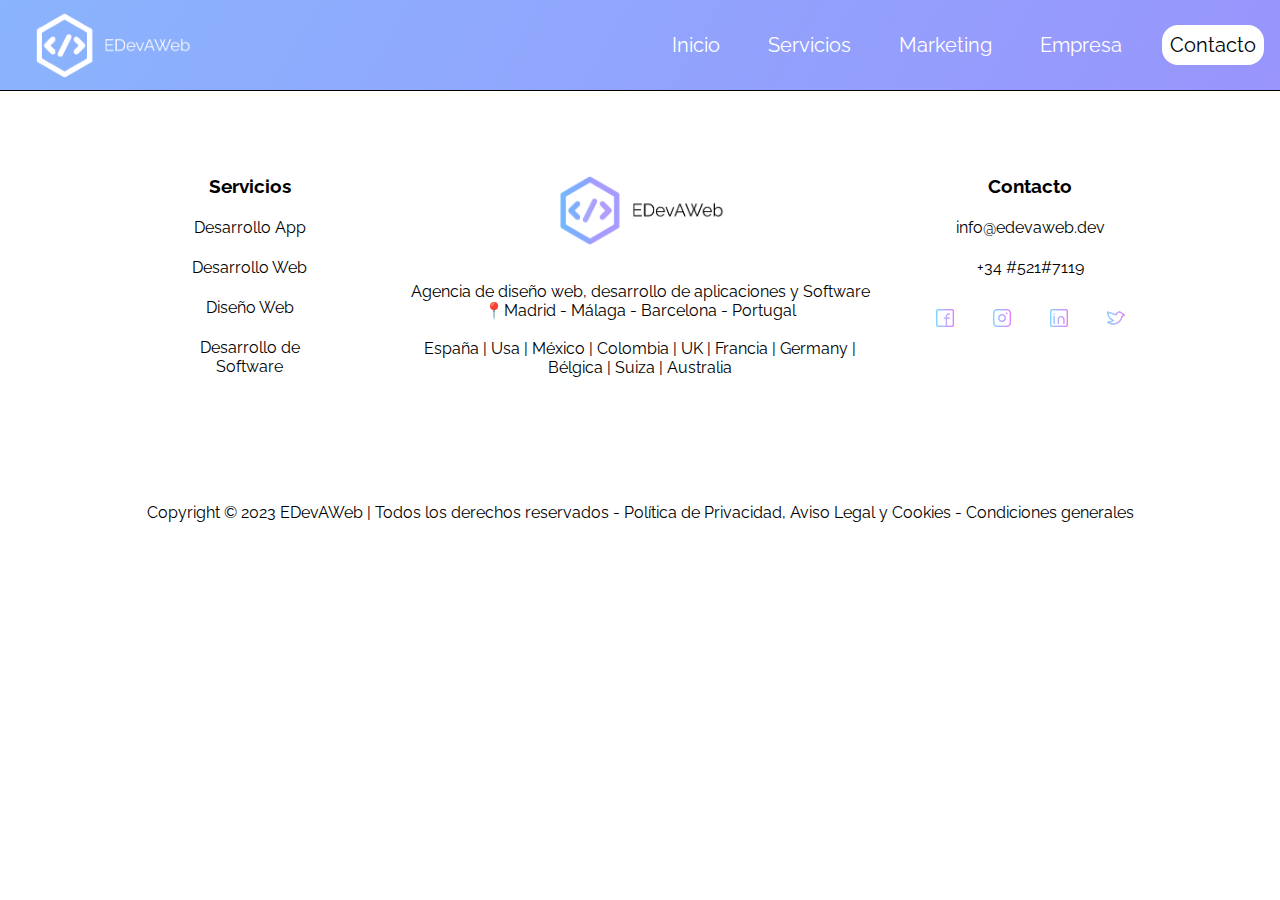
==== html/contacto.html @ abd77593 "Nav-bar, Footer, HTML documents, IMG (logos, social-networks, etc), CSS and HTML template." ====
<!DOCTYPE html>
<html lang="es">

<head>
    <meta charset="UTF-8">
    <meta http-equiv="X-UA-Compatible" content="IE=edge">
    <meta name="viewport" content="width=device-width, initial-scale=1.0">
    <link rel="stylesheet" href="../style.css">
    <link rel="shortcut icon" href="../img/favicon/edevaweb-favicon.png" type="image/x-icon">
    <title>EDevAWeb</title>
</head>

<body>
    <!-- Container -->
    <div id="container">
        <!-- Header -->
        <header>
            <!-- Logo -->
            <div id="logo">
                <a href="../index.html">
                    <img src="../img/header/logo/edevaweb-logo.png" alt="EDevAWeb">
                </a>
            </div>
            <!-- Nav-Bar -->
            <nav>
                <ul>
                    <li><a href="../index.html">Inicio</a></li>
                    <!-- Dropdown -->
                    <li id="dropdown">
                        <a href="#">Servicios</a>
                        <div id="dropdown-content">
                            <a href="../html/desarrollo-app.html">Desarrollo App</a>
                            <a href="../html/desarrollo-web.html">Desarrollo Web</a>
                            <a href="../html/diseño-web.html">Diseño Web</a>
                            <a href="../html/desarrollo-de-software.html">Desarrollo de Software</a>
                        </div>
                    </li>
                    <li><a href="../html/marketing.html">Marketing</a></li>
                    <li><a href="../html/empresa.html">Empresa</a></li>
                    <!-- Contact-Box -->
                    <li id="contact-box"><a href="../html/contacto.html">Contacto</a></li>
                </ul>
            </nav>
        </header>

        <!-- Page-Content -->
        <div id="page-content"></div>

        <!-- Footer -->
        <footer>
            <div id="footer-links">
                <h3>Servicios</h3>
                <a href="../html/desarrollo-app.html">Desarrollo App</a>
                <a href="../html/desarrollo-web.html">Desarrollo Web</a>
                <a href="../html/diseño-web.html">Diseño Web</a>
                <a href="../html/desarrollo-de-software.html">Desarrollo de Software</a>
            </div>
            <div id="footer-edevaweb">
                <img src="../img/footer/logo/edevaweb-logo.png" alt="EDevAWeb">
                <p>
                    Agencia de diseño web, desarrollo de aplicaciones y Software <br>
                    📍Madrid - Málaga - Barcelona - Portugal <br>
                    <br>
                    España | Usa | México | Colombia | UK | Francia | Germany | Bélgica | Suiza | Australia
                </p>
            </div>
            <div id="footer-social-networks">
                <h3>Contacto</h3>
                <a href="mailto:info@edevaweb.dev">info@edevaweb.dev</a>
                <a href="tel:+34 #521#7119">+34 #521#7119</a>
                <div>
                    <a href="https://www.facebook.com/">
                        <img src="../img/footer/social-networks/facebook.png" alt="Facebook">
                    </a>
                    <a href="https://www.instagram.com/">
                        <img src="../img/footer/social-networks/instagram.png" alt="Instagram">
                    </a>
                    <a href="https://www.linkedin.com/">
                        <img src="../img/footer/social-networks/linkedin.png" alt="Linkedin">
                    </a>
                    <a href="https://twitter.com/">
                        <img src="../img/footer/social-networks/twitter.png" alt="Twitter">
                    </a>
                </div>
            </div>
            <p id="copyright">Copyright © 2023 EDevAWeb | Todos los derechos reservados - Política de Privacidad, Aviso
                Legal y Cookies - Condiciones generales</p>
        </footer>
    </div>
</body>

</html>
---- style.css ----
/* Google - Font */
@import url("https://fonts.googleapis.com/css2?family=Raleway&display=swap");

/* Universal Selector */
* {
  margin: 0;
  padding: 0;
  box-sizing: border-box;
  text-decoration: none;
  list-style-type: none;
  font-family: "Raleway", sans-serif;
}

/* Color */
header * {
  color: white;
}

footer * {
  color: black;
}

/* Background */
header,
#dropdown-content,
#contact-box a:hover {
  background-image: linear-gradient(
    120deg,
    rgb(138, 180, 253),
    rgb(157, 138, 252),
    rgb(138, 180, 253),
    rgb(157, 138, 252)
  );
  background-size: 400% 400%;
}

#contact-box a {
  background-color: white;
}

/* Background - Animation */
header,
#dropdown-content,
#contact-box a:hover {
  animation: background_animation 20s infinite;
}

@keyframes background_animation {
  0% {
    background-position: 0 50%;
  }

  50% {
    background-position: 100% 50%;
  }

  100% {
    background-position: 0 50%;
  }
}

/* Size Of The Boxes, Elements & Selectors */
#container,
header,
#page-content,
footer,
#logo > a,
nav > ul {
  width: 100%;
}

nav {
  width: 85%;
}

#logo {
  width: 15%;
}

header,
#logo,
#logo > a,
nav,
nav > ul,
nav > ul > li {
  height: 90px;
}

#logo > a > img {
  height: 70%;
}

#dropdown-content {
  width: 300px;
}

footer {
  height: 500px;
}
footer > div {
  height: 370px;
}

#footer-edevaweb img {
  height: 80px;
}

#footer-social-networks > div > a > img {
  height: 20px;
}

footer > div {
  height: 200px;
  width: 15%;
}

#footer-edevaweb {
  width: 40%;
}

#copyright {
  width: 100%;
}

/* Header Elements CSS */
header,
nav > ul,
nav > ul > li,
#dropdown:hover #dropdown-content {
  display: flex;
}

header {
  position: sticky;
  top: 0;
}

nav > ul {
  justify-content: right;
  flex-wrap: wrap;
}

nav > ul > li {
  justify-content: center;
  align-items: center;
}

nav a {
  margin: 1rem;
  padding: 0.5rem;
  font-size: 1.25rem;
}

nav a:hover {
  box-shadow: -10px 10px 16px 0px rgba(0, 0, 0, 0.2);
  transform: scale(1.05);
}

#dropdown {
  position: relative;
}

#dropdown-content {
  display: none;
  position: absolute;
  top: 90px;
  left: -10px;
  box-shadow: -10px 10px 16px 0px rgba(0, 0, 0, 0.2);
  z-index: 1;
}

#dropdown:hover #dropdown-content {
  flex-direction: column;
  animation: background_animation 10s infinite;
}

#contact-box a {
  color: black;
  border-radius: 1rem;
}

#contact-box a:hover {
  color: white;
}

#logo > a {
  display: flex;
  align-items: center;
  flex-wrap: wrap;
  padding-left: 2rem;
}

#logo > a:hover {
  transform: scale(1.05);
}

/* Footer Elements CSS */
footer * {
  text-align: center;
  margin: 0.7rem;
  padding: 0.3rem;
}

#footer-social-networks div > a > img,
#footer-social-networks div > a {
  margin: 0.3rem;
  padding: 1px;
}

footer,
#footer-social-networks > div {
  display: flex;
  justify-content: center;
  gap: 1rem;
  align-items: center;
}

footer {
  border-top: solid black 1px;
  flex-wrap: wrap;
}

footer a {
  display: block;
}

footer a:hover {
  box-shadow: -10px 10px 16px 0px rgba(0, 0, 0, 0.2);
  transform: scale(1.05);
}

#footer-social-networks div > a:hover {
  border-radius: 5px;
}
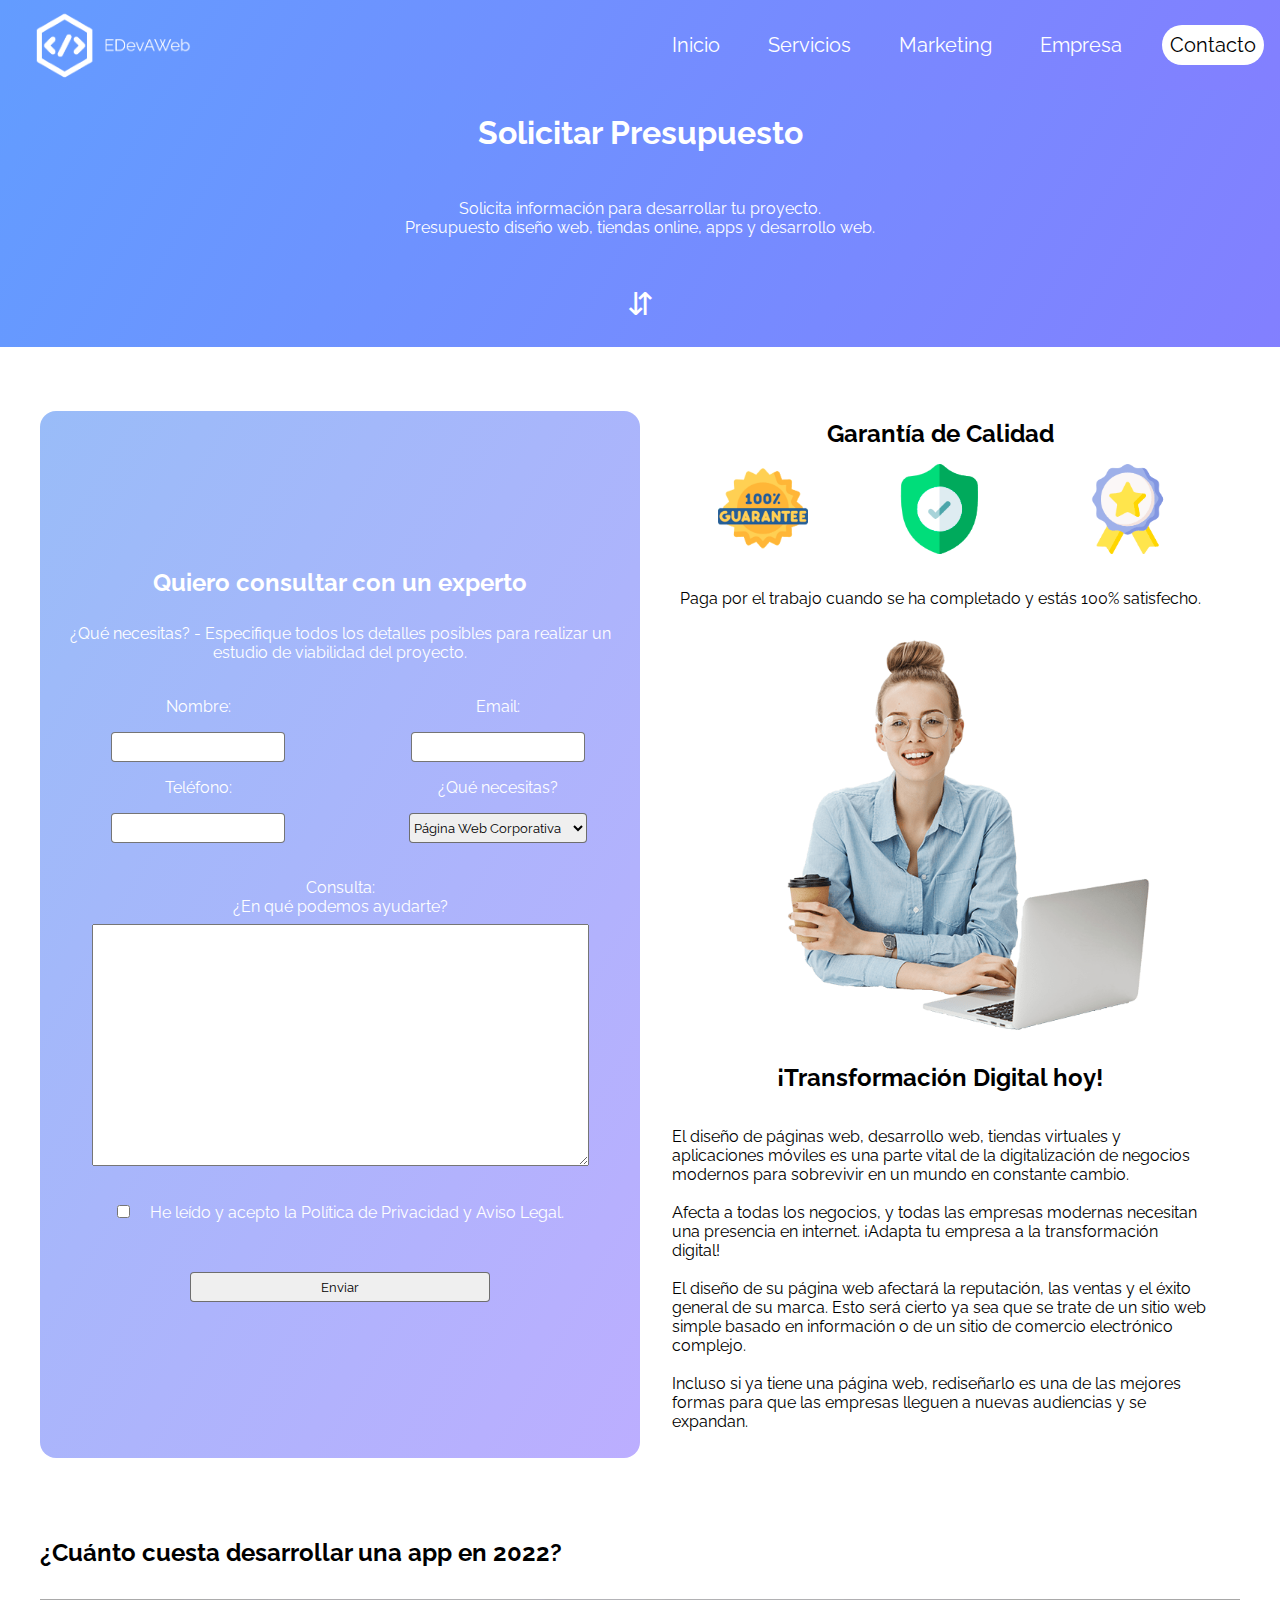
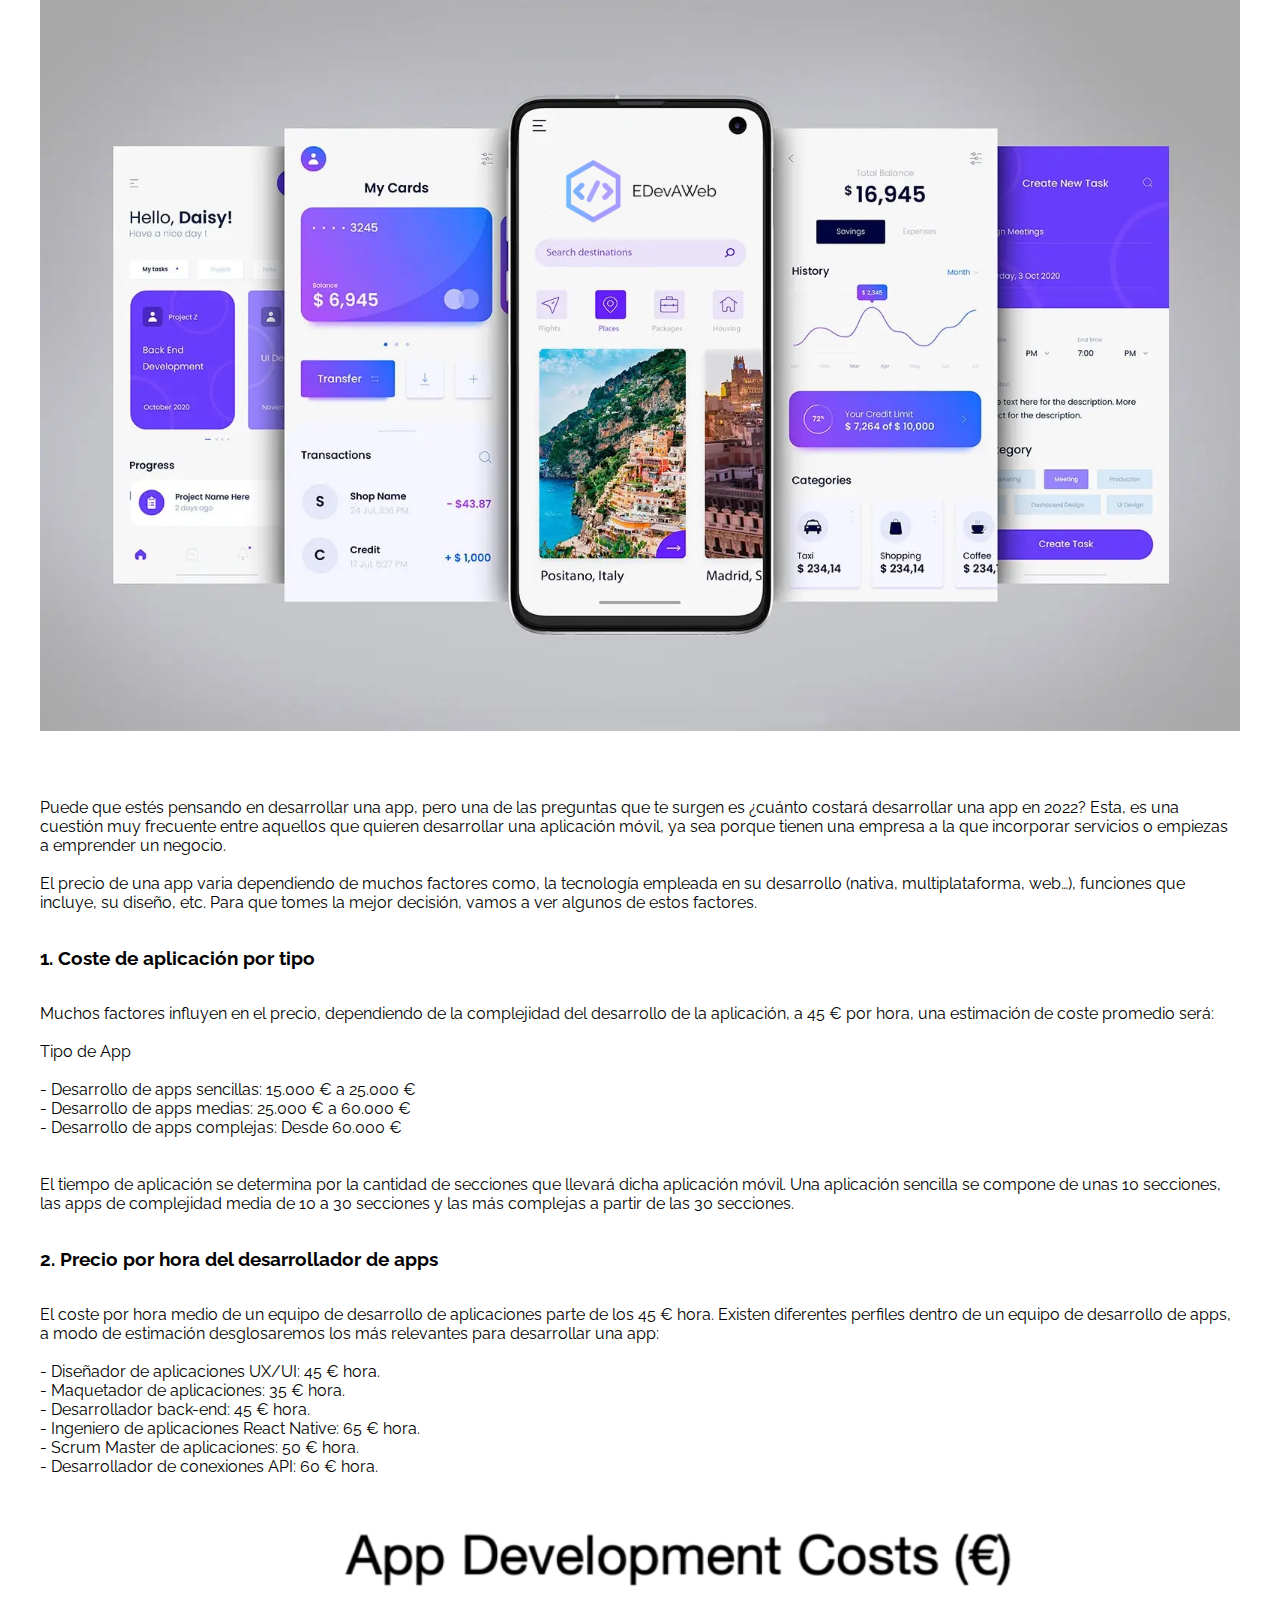
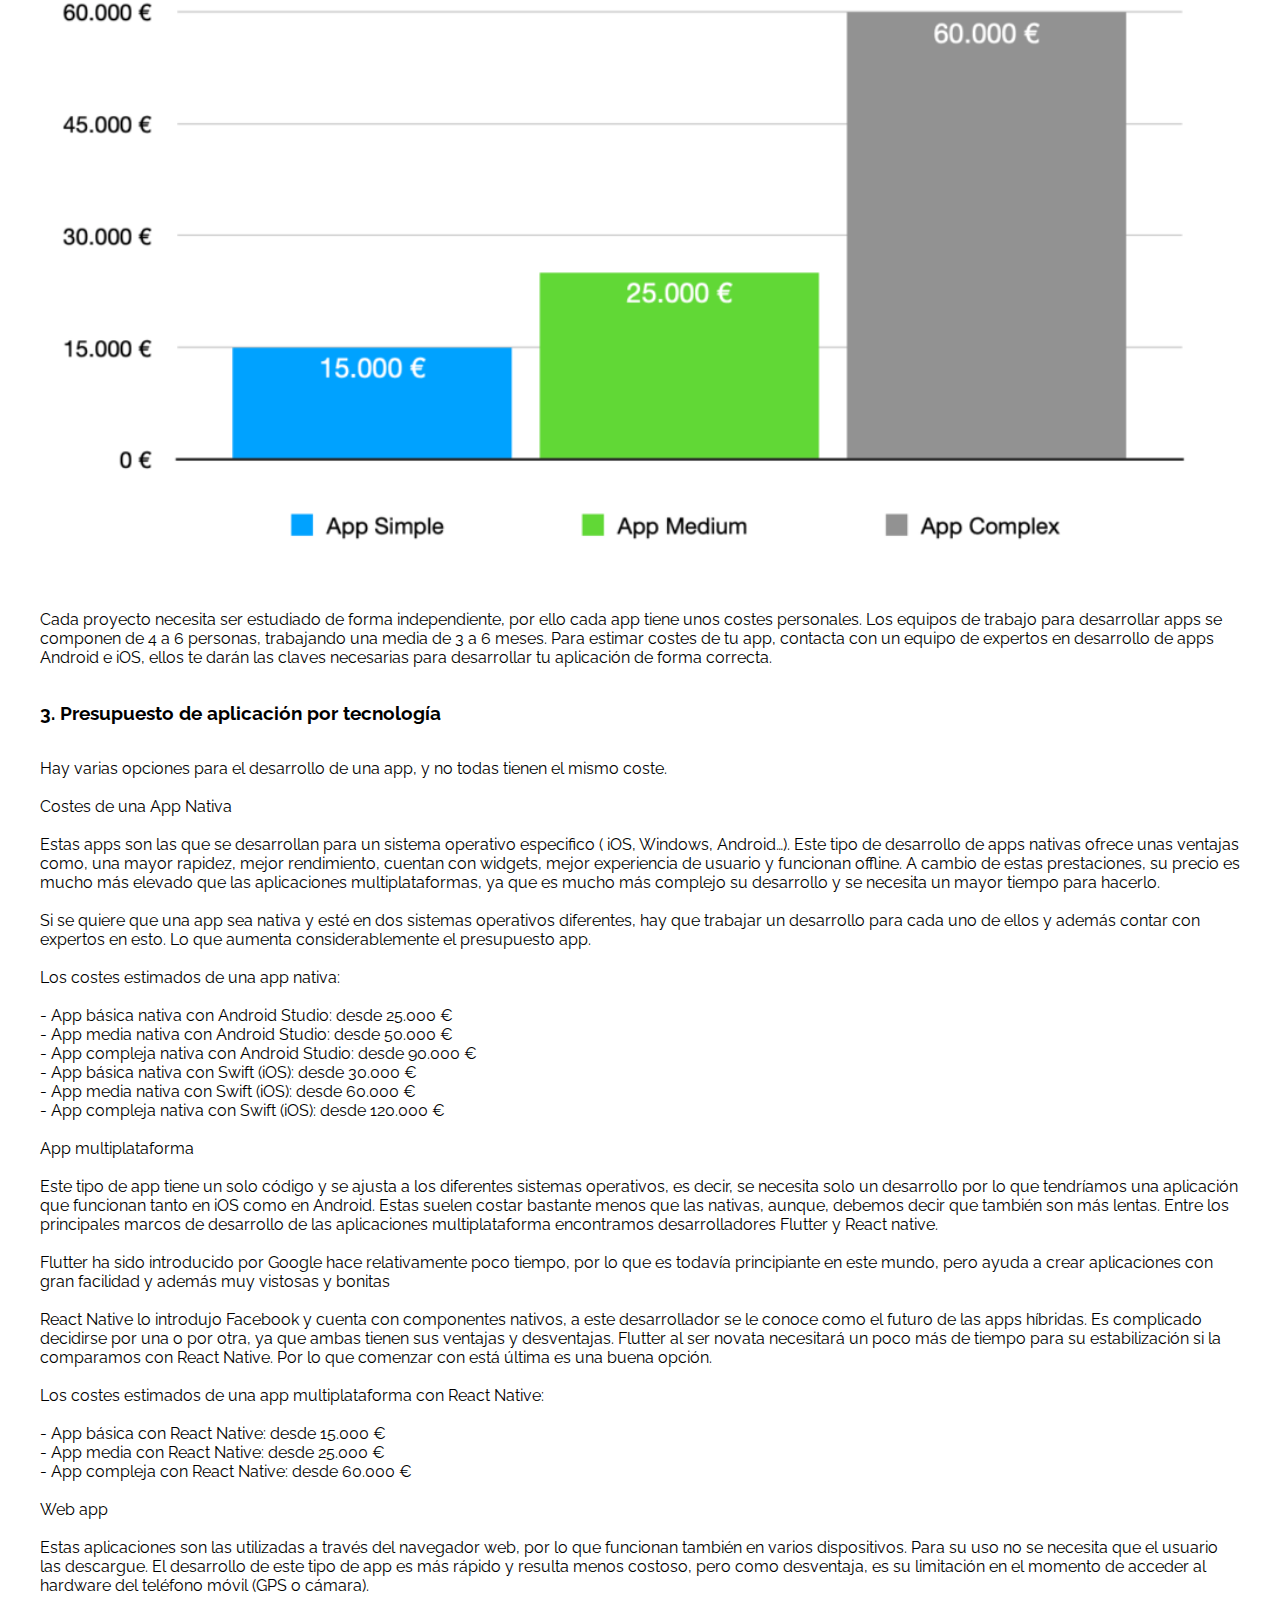
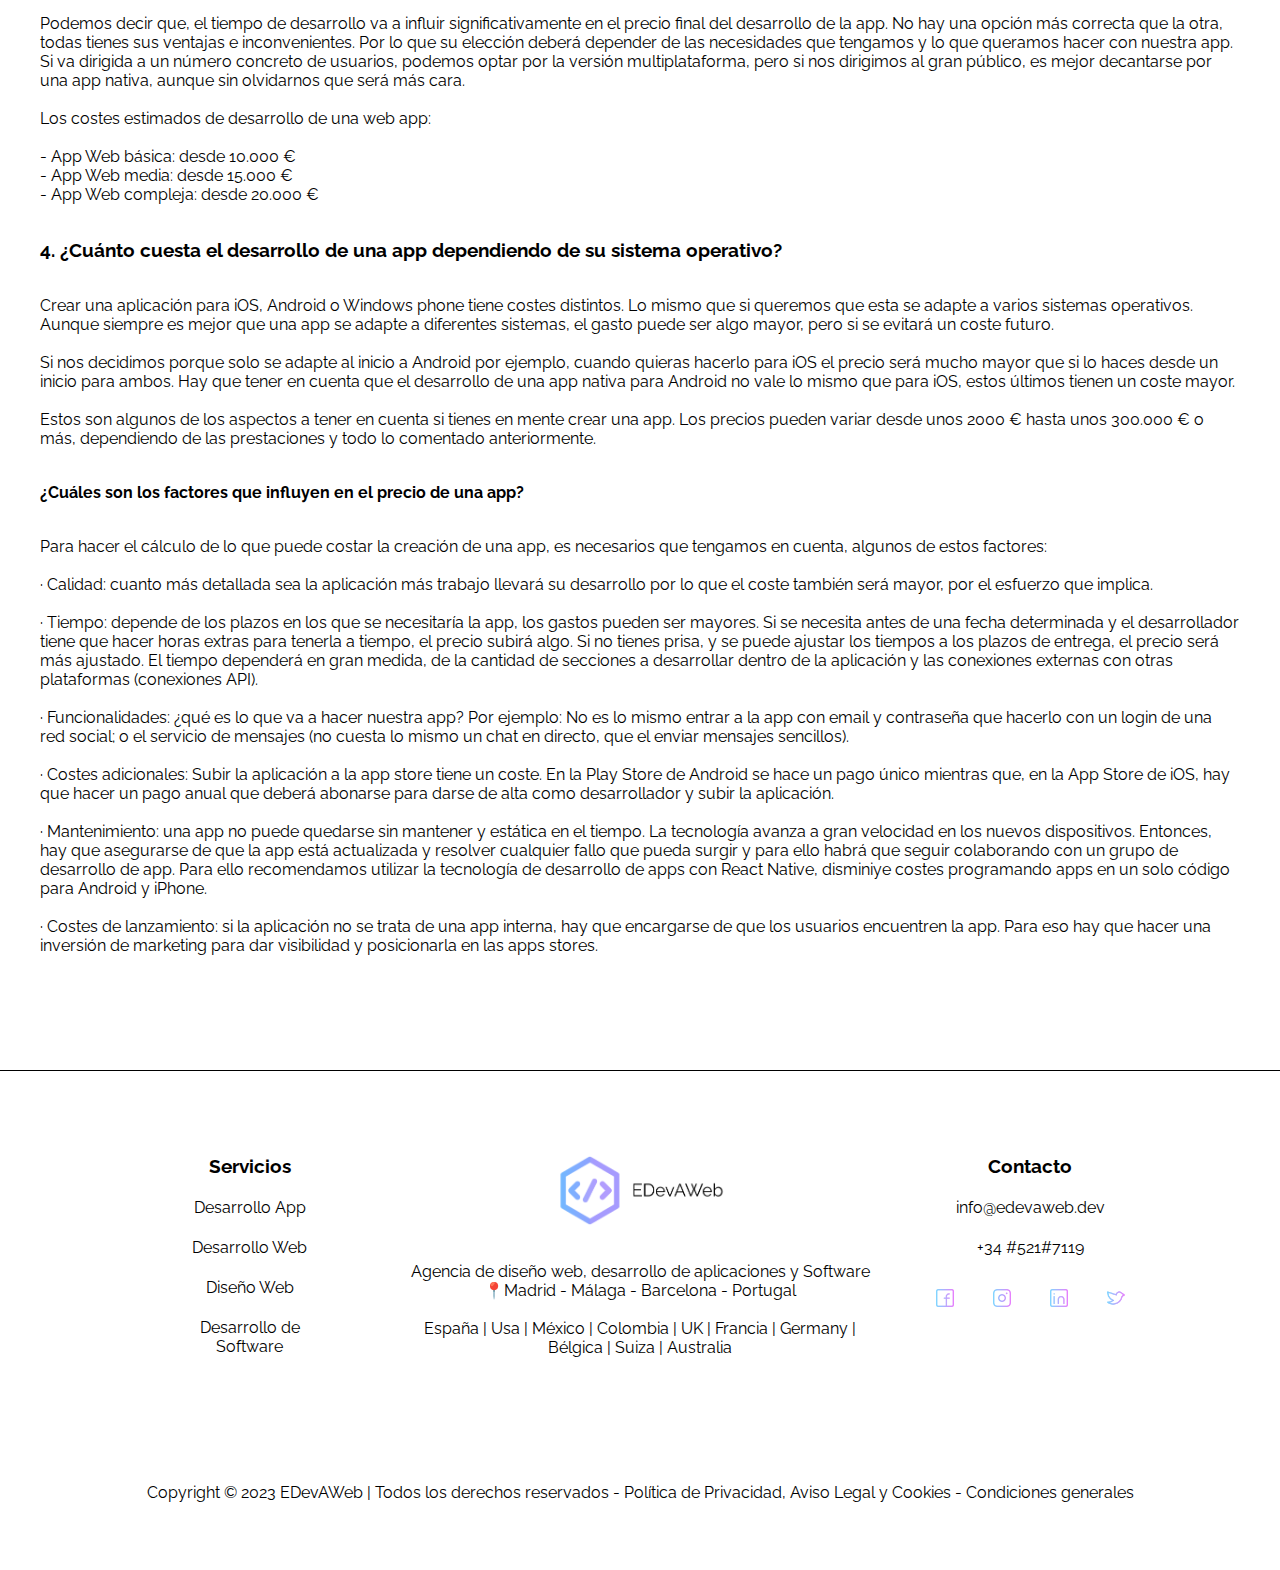
==== commit e03b5c97: "HTML & CSS Contacto" ====
--- a/html/contacto.html
+++ b/html/contacto.html
@@ -6,6 +6,7 @@
     <meta http-equiv="X-UA-Compatible" content="IE=edge">
     <meta name="viewport" content="width=device-width, initial-scale=1.0">
     <link rel="stylesheet" href="../style.css">
+    <link rel="stylesheet" href="../css/style-contacto.css">
     <link rel="shortcut icon" href="../img/favicon/edevaweb-favicon.png" type="image/x-icon">
     <title>EDevAWeb</title>
 </head>
@@ -44,7 +45,281 @@
         </header>
 
         <!-- Page-Content -->
-        <div id="page-content"></div>
+        <div id="page-content-contacto">
+            <div id="sub-container-main-head">
+                <h1>Solicitar Presupuesto</h1>
+                <p>Solicita información para desarrollar tu proyecto. <br>
+                    Presupuesto diseño web, tiendas online, apps y desarrollo web.</p>
+                <a href="#sub-container-main">⇵</a>
+            </div>
+
+            <div id="sub-container-main">
+                <div id="form-contact">
+                    <div id="form-contact-subcontainer">
+                        <form>
+                            <h2>Quiero consultar con un experto</h2>
+                            <p>
+                                <br>
+                                ¿Qué necesitas? - Especifique todos los detalles posibles para realizar un estudio de
+                                viabilidad del proyecto.
+                                <br><br>
+                            </p>
+                            <div>
+                                <label for="fname">Nombre:</label>
+                                <label for="email">Email:</label>
+
+                                <input type="text" id="fname" name="fname">
+                                <input type="email" id="email" name="email">
+
+                                <label for="phone">Teléfono:</label>
+                                <label for="services">¿Qué necesitas?</label>
+
+                                <input type="tel" id="phone" name="phone">
+                                <select id="services" name="services">
+                                    <option value="Página Web Corporativa">Página Web Corporativa</option>
+                                    <option value="Tienda Online">Tienda Online</option>
+                                    <option value="Aplicación">Aplicación</option>
+                                    <option value="Desarrollo Web A Medida">Desarrollo Web A Medida</option>
+                                    <option value="Optimización">Optimización SEO</option>
+                                    <option value="Otro">Otro</option>
+                                </select>
+                            </div>
+                            <br>
+                            <label for="message">Consulta:</label><br>
+                            <span>¿En qué podemos ayudarte?</span> <br>
+                            <textarea id="message" name="message" rows="15" cols="60"></textarea>
+
+                            <br><br>
+                            <input type="checkbox" id="terminos" name="terminos"
+                                value="He leído y acepto la Política de Privacidad y Aviso Legal.">
+                            <label for="terminos">He leído y acepto la Política de Privacidad y Aviso Legal.</label><br>
+
+                            <br><br>
+                            <input type="submit" value="Enviar">
+                        </form>
+                    </div>
+                    <!-- ####################################################################### -->
+
+                    <div id="form-garantia-contacto">
+                        <h2>Garantía de Calidad</h2>
+                        <img src="../img/page-content-contacto/garantía.png" alt="Garantía">
+                        <p><br> Paga por el trabajo cuando se ha completado y estás 100% satisfecho.</p>
+                        <img src="../img/page-content-contacto/diseño-web-garantia.png" alt="Imagen Garantía">
+                        <h2>¡Transformación Digital hoy!</h2>
+                        <p>
+                            <br>
+                            El diseño de páginas web, desarrollo web, tiendas virtuales y aplicaciones móviles es una
+                            parte vital de la digitalización de negocios modernos para sobrevivir en un mundo en
+                            constante cambio.
+                            <br><br>
+                            Afecta a todas los negocios, y todas las empresas modernas necesitan una presencia en
+                            internet. ¡Adapta tu empresa a la transformación digital!
+                            <br><br>
+                            El diseño de su página web afectará la reputación, las ventas y el éxito general de su
+                            marca. Esto será cierto ya sea que se trate de un sitio web simple basado en información o
+                            de un sitio de comercio electrónico complejo.
+                            <br><br>
+                            Incluso si ya tiene una página web, rediseñarlo es una de las mejores formas para que las
+                            empresas lleguen a nuevas audiencias y se expandan.
+                            <br><br>
+                        </p>
+                    </div>
+                </div>
+                <div id="sub-container-main-content">
+                    <h2>¿Cuánto cuesta desarrollar una app en 2022?</h2>
+                    <img src="../img/page-content-contacto/cuanto-cuesta-una-app.png" alt="Costo de un App 2022">
+                    <div>
+                        <p>
+                            <br>
+                            Puede que estés pensando en desarrollar una app, pero una de las preguntas que te surgen es
+                            ¿cuánto costará desarrollar una app en 2022? Esta, es una cuestión muy frecuente entre
+                            aquellos que quieren desarrollar una aplicación móvil, ya sea porque tienen una empresa a la
+                            que incorporar servicios o empiezas a emprender un negocio.
+                            <br><br>
+                            El precio de una app varia dependiendo de muchos factores como, la tecnología empleada en su
+                            desarrollo (nativa, multiplataforma, web…), funciones que incluye, su diseño, etc. Para que
+                            tomes la mejor decisión, vamos a ver algunos de estos factores.
+                            <br><br>
+                        </p>
+
+                        <h3>1. Coste de aplicación por tipo</h3>
+                        <p>
+                            <br>
+                            Muchos factores influyen en el precio, dependiendo de la complejidad del desarrollo de la
+                            aplicación, a 45 € por hora, una estimación de coste promedio será:
+                            <br><br>
+                            Tipo de App
+                            <br><br>
+                            - Desarrollo de apps sencillas: 15.000 € a 25.000 € <br>
+                            - Desarrollo de apps medias: 25.000 € a 60.000 € <br>
+                            - Desarrollo de apps complejas: Desde 60.000 € <br>
+                            <br><br>
+                            El tiempo de aplicación se determina por la cantidad de secciones que llevará dicha
+                            aplicación móvil. Una aplicación sencilla se compone de unas 10 secciones, las apps de
+                            complejidad media de 10 a 30 secciones y las más complejas a partir de las 30 secciones.
+                            <br><br>
+                        </p>
+
+                        <h3>2. Precio por hora del desarrollador de apps</h3>
+                        <p>
+                            <br>
+                            El coste por hora medio de un equipo de desarrollo de aplicaciones parte de los 45 €
+                            hora.
+                            Existen diferentes perfiles dentro de un equipo de desarrollo de apps, a modo de estimación
+                            desglosaremos los más relevantes para desarrollar una app:
+                            <br><br>
+                            - Diseñador de aplicaciones UX/UI: 45 € hora.<br>
+                            - Maquetador de aplicaciones: 35 € hora.<br>
+                            - Desarrollador back-end: 45 € hora.<br>
+                            - Ingeniero de aplicaciones React Native: 65 € hora.<br>
+                            - Scrum Master de aplicaciones: 50 € hora.<br>
+                            - Desarrollador de conexiones API: 60 € hora.<br>
+                            <br>
+                            <img src="../img/page-content-contacto/Coste-app-1024x563.png" alt="Coste App">
+                            <br><br>
+                            Cada proyecto necesita ser estudiado de forma independiente, por ello cada app tiene unos
+                            costes personales. Los equipos de trabajo para desarrollar apps se componen de 4 a 6
+                            personas, trabajando una media de 3 a 6 meses. Para estimar costes de tu app, contacta con
+                            un equipo de expertos en desarrollo de apps Android e iOS, ellos te darán las claves
+                            necesarias para desarrollar tu aplicación de forma correcta.
+                            <br><br>
+                        </p>
+
+                        <h3>3. Presupuesto de aplicación por tecnología</h3>
+                        <p>
+                            <br>
+                            Hay varias opciones para el desarrollo de una app, y no todas tienen el mismo coste.
+                            <br><br>
+                            Costes de una App Nativa
+                            <br><br>
+                            Estas apps son las que se desarrollan para un sistema operativo especifico ( iOS, Windows,
+                            Android…). Este tipo de desarrollo de apps nativas ofrece unas ventajas como, una mayor
+                            rapidez, mejor rendimiento, cuentan con widgets, mejor experiencia de usuario y funcionan
+                            offline. A cambio de estas prestaciones, su precio es mucho más elevado que las aplicaciones
+                            multiplataformas, ya que es mucho más complejo su desarrollo y se necesita un mayor tiempo
+                            para hacerlo.
+                            <br><br>
+                            Si se quiere que una app sea nativa y esté en dos sistemas operativos diferentes, hay que
+                            trabajar un desarrollo para cada uno de ellos y además contar con expertos en esto. Lo que
+                            aumenta considerablemente el presupuesto app.
+                            <br><br>
+                            Los costes estimados de una app nativa:
+                            <br><br>
+                            - App básica nativa con Android Studio: desde 25.000 € <br>
+                            - App media nativa con Android Studio: desde 50.000 € <br>
+                            - App compleja nativa con Android Studio: desde 90.000 € <br>
+                            - App básica nativa con Swift (iOS): desde 30.000 € <br>
+                            - App media nativa con Swift (iOS): desde 60.000 € <br>
+                            - App compleja nativa con Swift (iOS): desde 120.000 € <br>
+                            <br>
+
+                            App multiplataforma
+                            <br><br>
+
+                            Este tipo de app tiene un solo código y se ajusta a los diferentes sistemas operativos, es
+                            decir, se necesita solo un desarrollo por lo que tendríamos una aplicación que funcionan
+                            tanto en iOS como en Android. Estas suelen costar bastante menos que las nativas, aunque,
+                            debemos decir que también son más lentas. Entre los principales marcos de desarrollo de las
+                            aplicaciones multiplataforma encontramos desarrolladores Flutter y React native.
+                            <br><br>
+                            Flutter ha sido introducido por Google hace relativamente poco tiempo, por lo que es todavía
+                            principiante en este mundo, pero ayuda a crear aplicaciones con gran facilidad y además muy
+                            vistosas y bonitas
+                            <br><br>
+                            React Native lo introdujo Facebook y cuenta con componentes nativos, a este desarrollador se
+                            le conoce como el futuro de las apps híbridas. Es complicado decidirse por una o por otra,
+                            ya que ambas tienen sus ventajas y desventajas. Flutter al ser novata necesitará un poco más
+                            de tiempo para su estabilización si la comparamos con React Native. Por lo que comenzar con
+                            está última es una buena opción.
+                            <br><br>
+                            Los costes estimados de una app multiplataforma con React Native:
+                            <br><br>
+                            - App básica con React Native: desde 15.000 € <br>
+                            - App media con React Native: desde 25.000 € <br>
+                            - App compleja con React Native: desde 60.000 € <br>
+                            <br>
+
+                            Web app
+                            <br><br>
+                            Estas aplicaciones son las utilizadas a través del navegador web, por lo que funcionan
+                            también en varios dispositivos. Para su uso no se necesita que el usuario las descargue. El
+                            desarrollo de este tipo de app es más rápido y resulta menos costoso, pero como desventaja,
+                            es su limitación en el momento de acceder al hardware del teléfono móvil (GPS o cámara).
+                            <br><br>
+                            Podemos decir que, el tiempo de desarrollo va a influir significativamente en el precio
+                            final del desarrollo de la app. No hay una opción más correcta que la otra, todas tienes sus
+                            ventajas e inconvenientes. Por lo que su elección deberá depender de las necesidades que
+                            tengamos y lo que queramos hacer con nuestra app. Si va dirigida a un número concreto de
+                            usuarios, podemos optar por la versión multiplataforma, pero si nos dirigimos al gran
+                            público, es mejor decantarse por una app nativa, aunque sin olvidarnos que será más cara.
+                            <br><br>
+                            Los costes estimados de desarrollo de una web app:
+                            <br><br>
+                            - App Web básica: desde 10.000 € <br>
+                            - App Web media: desde 15.000 € <br>
+                            - App Web compleja: desde 20.000 € <br>
+                            <br>
+                        </p>
+
+                        <h3>4. ¿Cuánto cuesta el desarrollo de una app dependiendo de su sistema operativo?</h3>
+                        <p>
+                            <br>
+                            Crear una aplicación para iOS, Android o Windows phone tiene costes distintos. Lo mismo que
+                            si queremos que esta se adapte a varios sistemas operativos. Aunque siempre es mejor que una
+                            app se adapte a diferentes sistemas, el gasto puede ser algo mayor, pero si se evitará un
+                            coste futuro.
+                            <br><br>
+                            Si nos decidimos porque solo se adapte al inicio a Android por ejemplo, cuando quieras
+                            hacerlo para iOS el precio será mucho mayor que si lo haces desde un inicio para ambos. Hay
+                            que tener en cuenta que el desarrollo de una app nativa para Android no vale lo mismo que
+                            para iOS, estos últimos tienen un coste mayor.
+                            <br><br>
+                            Estos son algunos de los aspectos a tener en cuenta si tienes en mente crear una app. Los
+                            precios pueden variar desde unos 2000 € hasta unos 300.000 € o más, dependiendo de las
+                            prestaciones y todo lo comentado anteriormente.
+                            <br><br>
+                        </p>
+
+                        <h4>¿Cuáles son los factores que influyen en el precio de una app?</h4>
+                        <p>
+                            <br>
+                            Para hacer el cálculo de lo que puede costar la creación de una app, es necesarios que
+                            tengamos en cuenta, algunos de estos factores:
+                            <br><br>
+                            · Calidad: cuanto más detallada sea la aplicación más trabajo llevará su desarrollo por lo
+                            que el coste también será mayor, por el esfuerzo que implica.
+                            <br><br>
+                            · Tiempo: depende de los plazos en los que se necesitaría la app, los gastos pueden ser
+                            mayores. Si se necesita antes de una fecha determinada y el desarrollador tiene que hacer
+                            horas extras para tenerla a tiempo, el precio subirá algo. Si no tienes prisa, y se puede
+                            ajustar los tiempos a los plazos de entrega, el precio será más ajustado. El tiempo
+                            dependerá en gran medida, de la cantidad de secciones a desarrollar dentro de la aplicación
+                            y las conexiones externas con otras plataformas (conexiones API).
+                            <br><br>
+                            · Funcionalidades: ¿qué es lo que va a hacer nuestra app? Por ejemplo: No es lo mismo entrar
+                            a la app con email y contraseña que hacerlo con un login de una red social; o el servicio de
+                            mensajes (no cuesta lo mismo un chat en directo, que el enviar mensajes sencillos).
+                            <br><br>
+                            · Costes adicionales: Subir la aplicación a la app store tiene un coste. En la Play Store de
+                            Android se hace un pago único mientras que, en la App Store de iOS, hay que hacer un pago
+                            anual que deberá abonarse para darse de alta como desarrollador y subir la aplicación.
+                            <br><br>
+                            · Mantenimiento: una app no puede quedarse sin mantener y estática en el tiempo. La
+                            tecnología avanza a gran velocidad en los nuevos dispositivos. Entonces, hay que asegurarse
+                            de que la app está actualizada y resolver cualquier fallo que pueda surgir y para ello habrá
+                            que seguir colaborando con un grupo de desarrollo de app. Para ello recomendamos utilizar la
+                            tecnología de desarrollo de apps con React Native, disminiye costes programando apps en un
+                            solo código para Android y iPhone.
+                            <br><br>
+                            · Costes de lanzamiento: si la aplicación no se trata de una app interna, hay que encargarse
+                            de que los usuarios encuentren la app. Para eso hay que hacer una inversión de marketing
+                            para dar visibilidad y posicionarla en las apps stores.
+                            <br><br>
+                        </p>
+                    </div>
+                </div>
+            </div>
+        </div>
 
         <!-- Footer -->
         <footer>
--- a/style.css
+++ b/style.css
@@ -1,7 +1,11 @@
-/* Google - Font */
+/* ----------------- */
+/* - Google - Font - */
+/* ----------------- */
 @import url("https://fonts.googleapis.com/css2?family=Raleway&display=swap");
 
-/* Universal Selector */
+/* ---------------------- */
+/* - Universal Selector - */
+/* ---------------------- */
 * {
   margin: 0;
   padding: 0;
@@ -11,8 +15,11 @@
   font-family: "Raleway", sans-serif;
 }
 
-/* Color */
-header * {
+/* --------- */
+/* - Color - */
+/* --------- */
+header *,
+#index-content-1 * {
   color: white;
 }
 
@@ -20,15 +27,20 @@
   color: black;
 }
 
-/* Background */
+/* -------------- */
+/* - Background - */
+/* -------------- */
 header,
 #dropdown-content,
-#contact-box a:hover {
+#contact-box a:hover,
+#index-content-1,
+#index-content-1-item-1 a:hover, 
+#sub-container-main-head {
   background-image: linear-gradient(
     120deg,
-    rgb(138, 180, 253),
-    rgb(157, 138, 252),
-    rgb(138, 180, 253),
+    rgb(99, 156, 255),
+    rgb(141, 118, 255),
+    rgb(115, 164, 250),
     rgb(157, 138, 252)
   );
   background-size: 400% 400%;
@@ -38,10 +50,14 @@
   background-color: white;
 }
 
-/* Background - Animation */
+/* -------------------------- */
+/* - Background - Animation - */
+/* -------------------------- */
 header,
 #dropdown-content,
-#contact-box a:hover {
+#contact-box a:hover,
+#index-content-1,
+#index-content-1-item-1 a:hover, #sub-container-main-head {
   animation: background_animation 20s infinite;
 }
 
@@ -59,7 +75,9 @@
   }
 }
 
-/* Size Of The Boxes, Elements & Selectors */
+/* ------------------------------------------- */
+/* - Size Of The Boxes, Elements & Selectors - */
+/* ------------------------------------------- */
 #container,
 header,
 #page-content,
@@ -122,7 +140,9 @@
   width: 100%;
 }
 
-/* Header Elements CSS */
+/* ----------------------- */
+/* - Header Elements CSS - */
+/* ----------------------- */
 header,
 nav > ul,
 nav > ul > li,
@@ -176,7 +196,7 @@
 
 #contact-box a {
   color: black;
-  border-radius: 1rem;
+  border-radius: 2rem;
 }
 
 #contact-box a:hover {
@@ -194,7 +214,9 @@
   transform: scale(1.05);
 }
 
-/* Footer Elements CSS */
+/* ----------------------- */
+/* - Footer Elements CSS - */
+/* ----------------------- */
 footer * {
   text-align: center;
   margin: 0.7rem;
@@ -232,3 +254,271 @@
 #footer-social-networks div > a:hover {
   border-radius: 5px;
 }
+
+/* -------------------------- */
+/* - Page - Content - Index - */
+/* -------------------------- */
+#page-content-index {
+  display: flex;
+  flex-wrap: wrap;
+  justify-content: center;
+}
+
+#page-content-index h2 {
+  font-size: xx-large;
+}
+
+/* ----------------------- */
+/* - Index - Content - 1 - */
+/* ----------------------- */
+#index-content-1 {
+  width: 100%;
+}
+
+#index-content-1-item-1,
+#index-content-1-item-2 {
+  width: 40%;
+}
+
+#index-content-1-item-3 {
+  width: 100%;
+}
+
+#index-content-1,
+#index-content-1-item-1,
+#index-content-1-item-2,
+#index-content-1-item-3 {
+  display: flex;
+  justify-content: center;
+}
+
+#index-content-1-item-1,
+#index-content-1-item-2,
+#index-content-1-item-3 {
+  margin: 1rem;
+  padding: 1rem;
+}
+
+#index-content-1 {
+  flex-wrap: wrap;
+}
+
+#index-content-1 h1 {
+  width: 100%;
+  margin: 3rem;
+  text-align: center;
+}
+
+#index-content-1-item-1 {
+  flex-direction: column;
+}
+
+#index-content-1-item-1 p {
+  text-align: justify;
+  font-size: 1.2em;
+  margin-bottom: 3rem;
+}
+
+#index-content-1-item-1 a {
+  margin-top: auto;
+  text-align: center;
+  margin-bottom: 8rem;
+  border-radius: 2rem;
+  background-color: white;
+  width: 65%;
+  color: black;
+  padding: 1rem;
+  font-size: 1.2em;
+}
+
+#index-content-1-item-1 a:hover {
+  color: white;
+}
+
+#index-content-1-item-2 img {
+  height: 45vh;
+}
+
+#index-content-1-item-3 {
+  align-items: center;
+  gap: 2rem;
+}
+
+#index-content-1-item-3 img {
+  height: 13vh;
+  margin: 2rem;
+}
+
+/* ----------------------- */
+/* - Index - Content - 2 - */
+/* ----------------------- */
+#index-content-2 {
+  width: 1200px;
+  padding: 0.5rem;
+  margin: 4rem 1rem;
+}
+
+.index-content-2-item-1 {
+  display: flex;
+  justify-content: center;
+  flex-wrap: wrap;
+  gap: 1.5rem;
+}
+.index-content-2-item-1 * {
+  margin: 0.25rem;
+  padding: 0.25rem;
+}
+
+.index-content-2-item-1 > h2,
+.index-content-2-item-1 > h4 {
+  width: 1000px;
+}
+
+.index-content-2-item-1 div h5,
+.index-content-2-item-1 div p {
+  width: 100%;
+  text-align: center;
+}
+
+.index-content-2-item {
+  width: 300px;
+  display: flex;
+  flex-wrap: wrap;
+  justify-content: center;
+  gap: 1rem;
+  border-top-right-radius: 2rem;
+  border-top-left-radius: 0.5rem;
+  border-bottom-left-radius: 2rem;
+  border-bottom-right-radius: 0.5rem;
+  color: white;
+}
+
+.index-content-2-item-color-1 {
+  background-color: rgb(74, 255, 216);
+  color: black;
+}
+
+.index-content-2-item-color-2 {
+  background-color: rgb(52, 99, 255);
+  color: white;
+}
+
+.index-content-2-item-color-3 {
+  background-color: rgb(255, 205, 56);
+  color: black;
+}
+
+.index-content-2-item-2 {
+  display: flex;
+  flex-wrap: wrap;
+  justify-content: center;
+  margin-top: 5rem;
+  width: 100%;
+}
+
+.index-content-2-item-2-1 {
+  width: 700px;
+  display: flex;
+  flex-wrap: wrap;
+  justify-content: center;
+}
+
+.index-content-2-item-2-1 * {
+  margin: 0.5rem;
+}
+
+#index-content-2-1-size-box-1 {
+  width: 580px;
+}
+
+#index-content-2-1-size-box-2 {
+  width: 420px;
+}
+
+#index-content-2-1-size-box-1 img {
+  height: 70px;
+  margin: 1rem;
+}
+
+#index-content-2-2-size-box-2 img {
+  height: 200px;
+  width: 300px;
+  border: solid 0.1px rgba(0, 0, 0, 0.12);
+  margin: 1rem;
+}
+
+.index-content-2-item-2-1 img {
+  height: 80px;
+}
+.index-content-2-item-2-2 {
+  width: 350px;
+  display: flex;
+  flex-wrap: wrap;
+  justify-content: center;
+}
+
+.index-content-2-item-2-1 span {
+  font-weight: bold;
+}
+
+.index-content-2-item-2-2 img {
+  width: 250px;
+}
+
+.index-content-2-item-3 {
+  margin-top: 5rem;
+  margin-bottom: 5rem;
+}
+
+.index-content-2-item-3 h2 {
+  text-align: center;
+}
+
+.index-content-2-item-3-1 {
+  margin-top: 2rem;
+  width: 100%;
+  display: grid;
+  place-items: center;
+  grid-template-columns: 1fr 1fr 1fr 1fr;
+  gap: 1rem;
+}
+
+.index-content-2-item-3-1 div {
+  margin: 1rem;
+}
+
+.index-content-2-item-3-1 div img {
+  height: 120px;
+  border-radius: 1rem;
+}
+
+.index-content-2-item-3-1 div h5 {
+  text-align: center;
+}
+
+#img-web-a-medida {
+  margin: 1.5rem;
+}
+#img-web-a-medida img {
+  height: 300px;
+  width: auto;
+  border: solid 1px rgba(0, 0, 0, 0.326);
+}
+
+#index-content-2-item-4 {
+  margin-top: 5rem;
+  width: 100%;
+  display: flex;
+  flex-direction: column;
+  text-align: center;
+  justify-content: center;
+  align-items: center;
+}
+
+#index-content-2-item-4 * {
+  margin: 1rem;
+}
+
+#index-content-2-item-4 img {
+  width: 900px;
+}
--- a/css/style-contacto.css
+++ b/css/style-contacto.css
@@ -0,0 +1,124 @@
+/* ------------------------------------------ */
+/* - Form-Contact , Sub-Container-Main-Head - */
+/* ------------------------------------------ */
+#page-content-contacto,
+#sub-container-main-head {
+  width: 100%;
+  display: grid;
+  place-items: center;
+}
+
+#sub-container-main-head * {
+  color: white;
+  text-align: center;
+  padding: 1.5rem;
+}
+
+#sub-container-main-head a {
+  font-size: xx-large;
+}
+
+#sub-container-main {
+  width: 1200px;
+  margin-top: 4rem;
+}
+
+#form-garantia-contacto * {
+    margin: 0.5rem 2rem;
+}
+
+#form-contact {
+  width: 100%;
+  display: flex;
+  justify-content: center;
+}
+
+#form-contact-subcontainer {
+  width: 600px;
+  display: grid;
+  place-items: center;
+  background-image: linear-gradient(
+    120deg,
+    rgb(153, 188, 248),
+    rgb(188, 174, 255)
+  );
+  border-radius: 1rem;
+}
+
+#form-contact-subcontainer form {
+  width: 600px;
+  text-align: center;
+  color: white;
+}
+#form-contact-subcontainer form * {
+  margin: 0.5rem;
+}
+
+#form-contact-subcontainer form input[type="text"],
+#form-contact-subcontainer form input[type="email"],
+#form-contact-subcontainer form input[type="tel"],
+#form-contact-subcontainer form select {
+  border: 1px solid rgba(0, 0, 0, 0.54);
+  border-radius: 4px;
+  height: 30px;
+}
+
+#form-contact-subcontainer form input[type="checkbox"] {
+  border: 1px solid rgba(0, 0, 0, 0.54);
+  border-radius: 4px;
+}
+
+#form-contact-subcontainer form input[type="submit"] {
+  border: 1px solid rgba(0, 0, 0, 0.54);
+  border-radius: 4px;
+  width: 300px;
+  height: 30px;
+}
+
+#form-contact-subcontainer form input[type="submit"]:hover {
+  background-image: linear-gradient(
+    120deg,
+    rgb(153, 188, 248),
+    rgb(188, 174, 255)
+  );
+  border: 1px solid rgb(255, 255, 255);
+}
+
+#form-contact-subcontainer form div {
+  width: 100%;
+  display: grid;
+  grid-template-columns: 1fr 1fr;
+}
+
+#form-contact div {
+  width: 600px;
+  display: grid;
+  place-items: center;
+}
+#form-contact div img {
+  width: 450px;
+}
+
+/* ------------------------------ */
+/* - Sub-Container-Main-Content - */
+/* ------------------------------ */
+#sub-container-main-content {
+  width: 100%;
+  display: grid;
+  justify-content: space-around;
+  margin-top: 4rem;
+  margin-bottom: 4rem;
+}
+
+#sub-container-main-content * {
+  margin-top: 1rem;
+  margin-bottom: 1rem;
+}
+
+#sub-container-main-content img {
+  width: 100%;
+}
+
+.negrita-letra {
+    font-weight: bold;
+}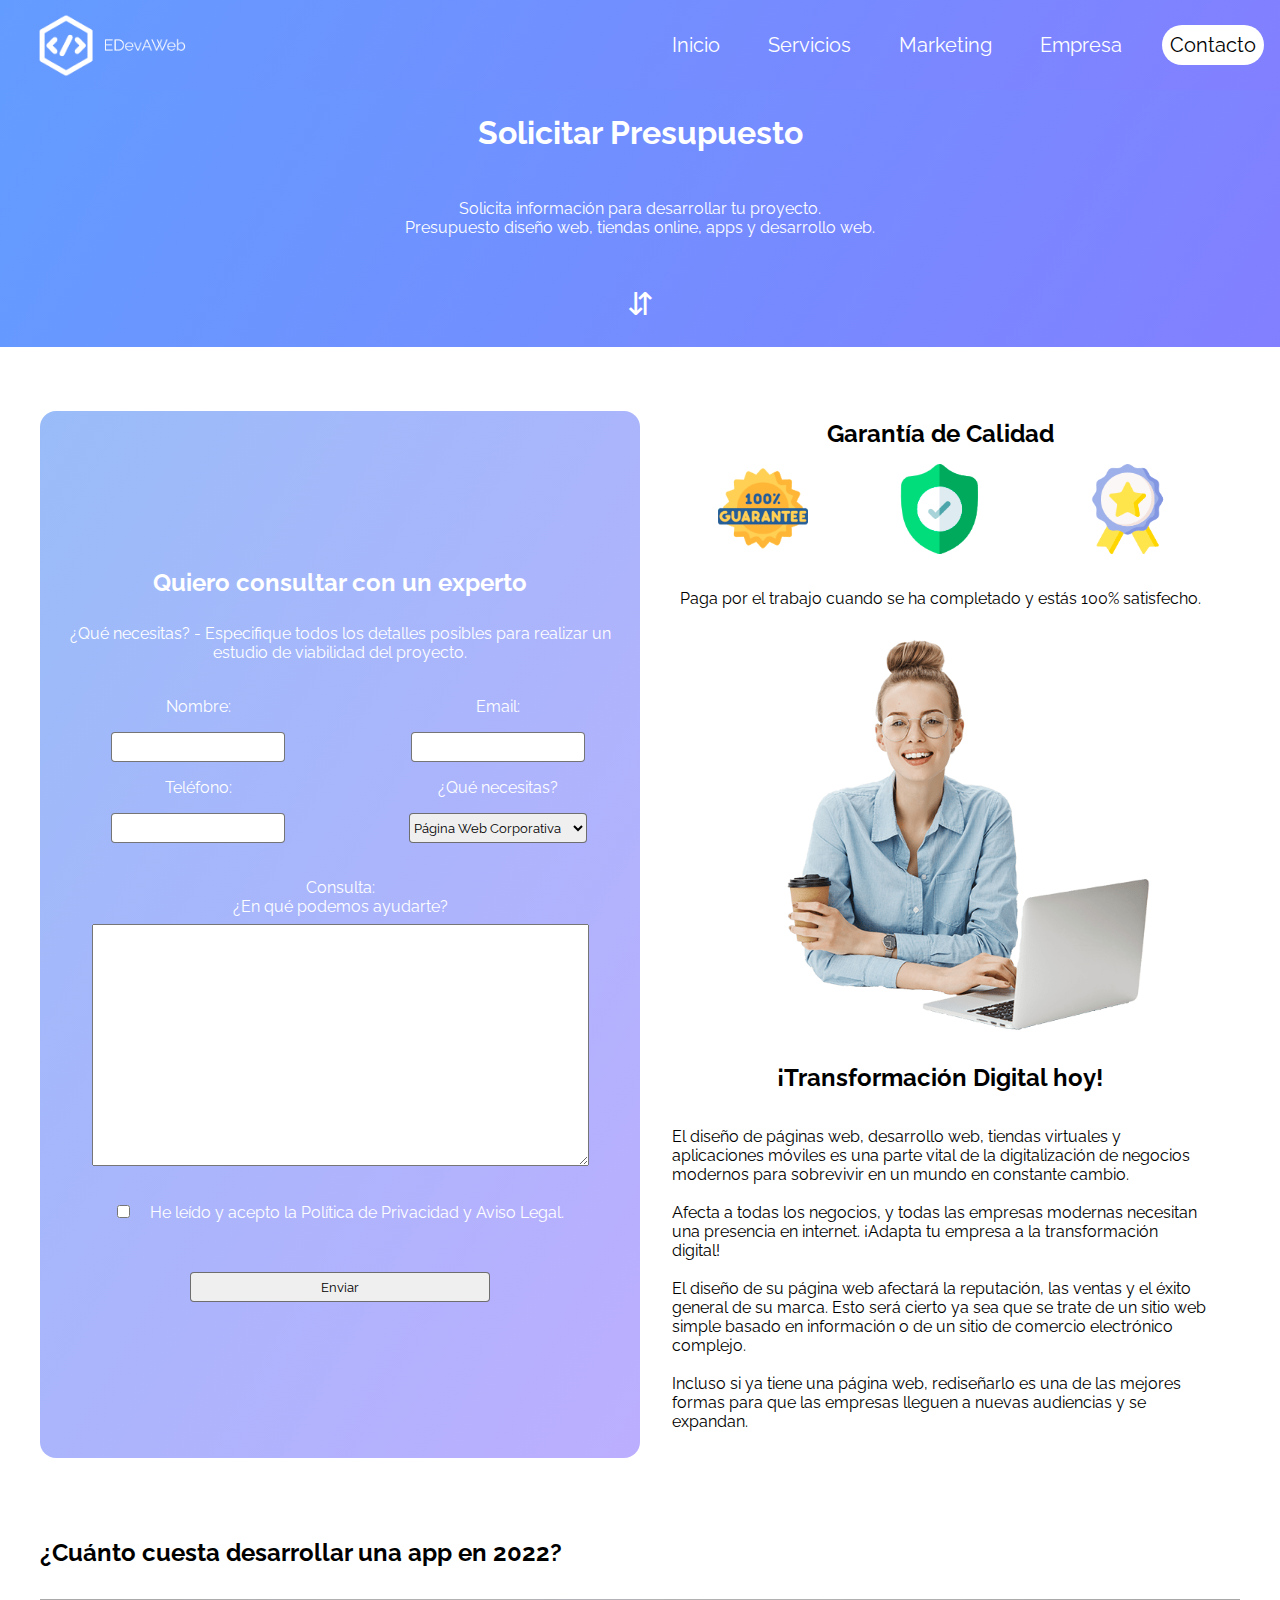
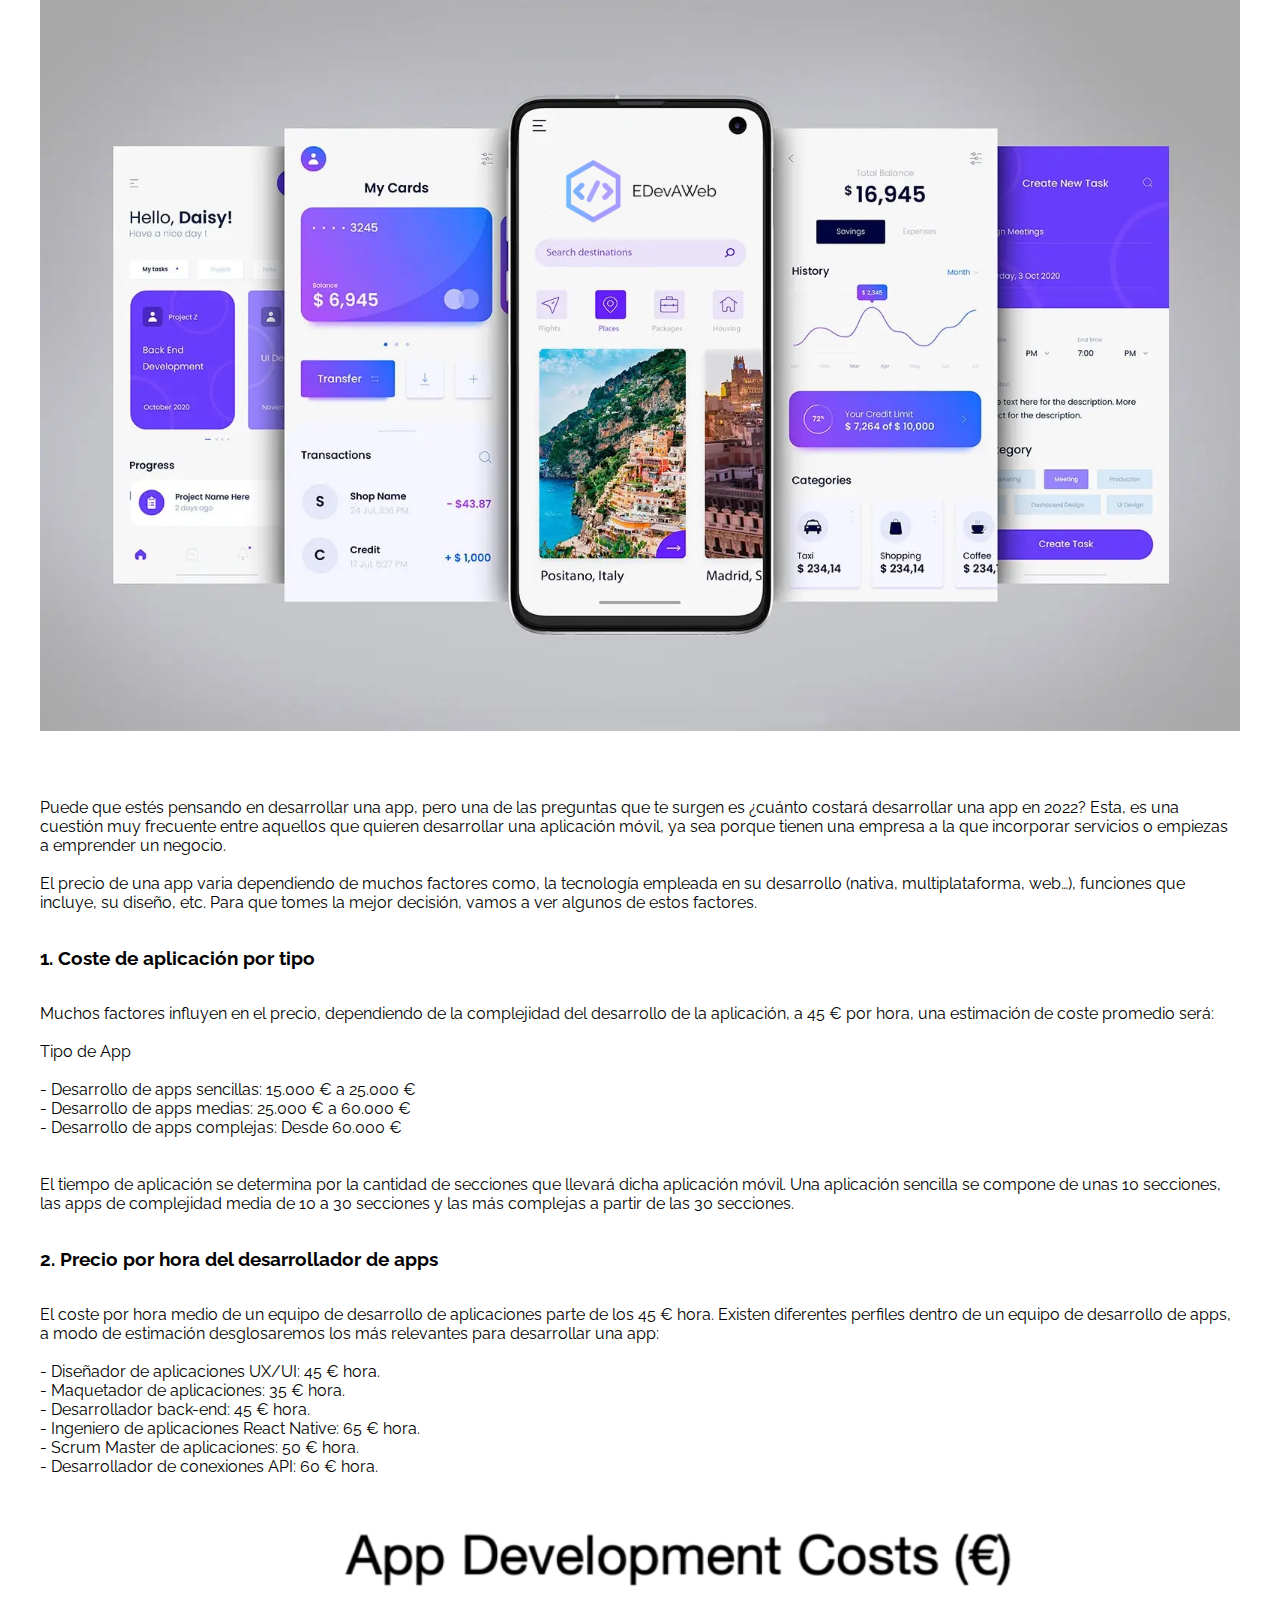
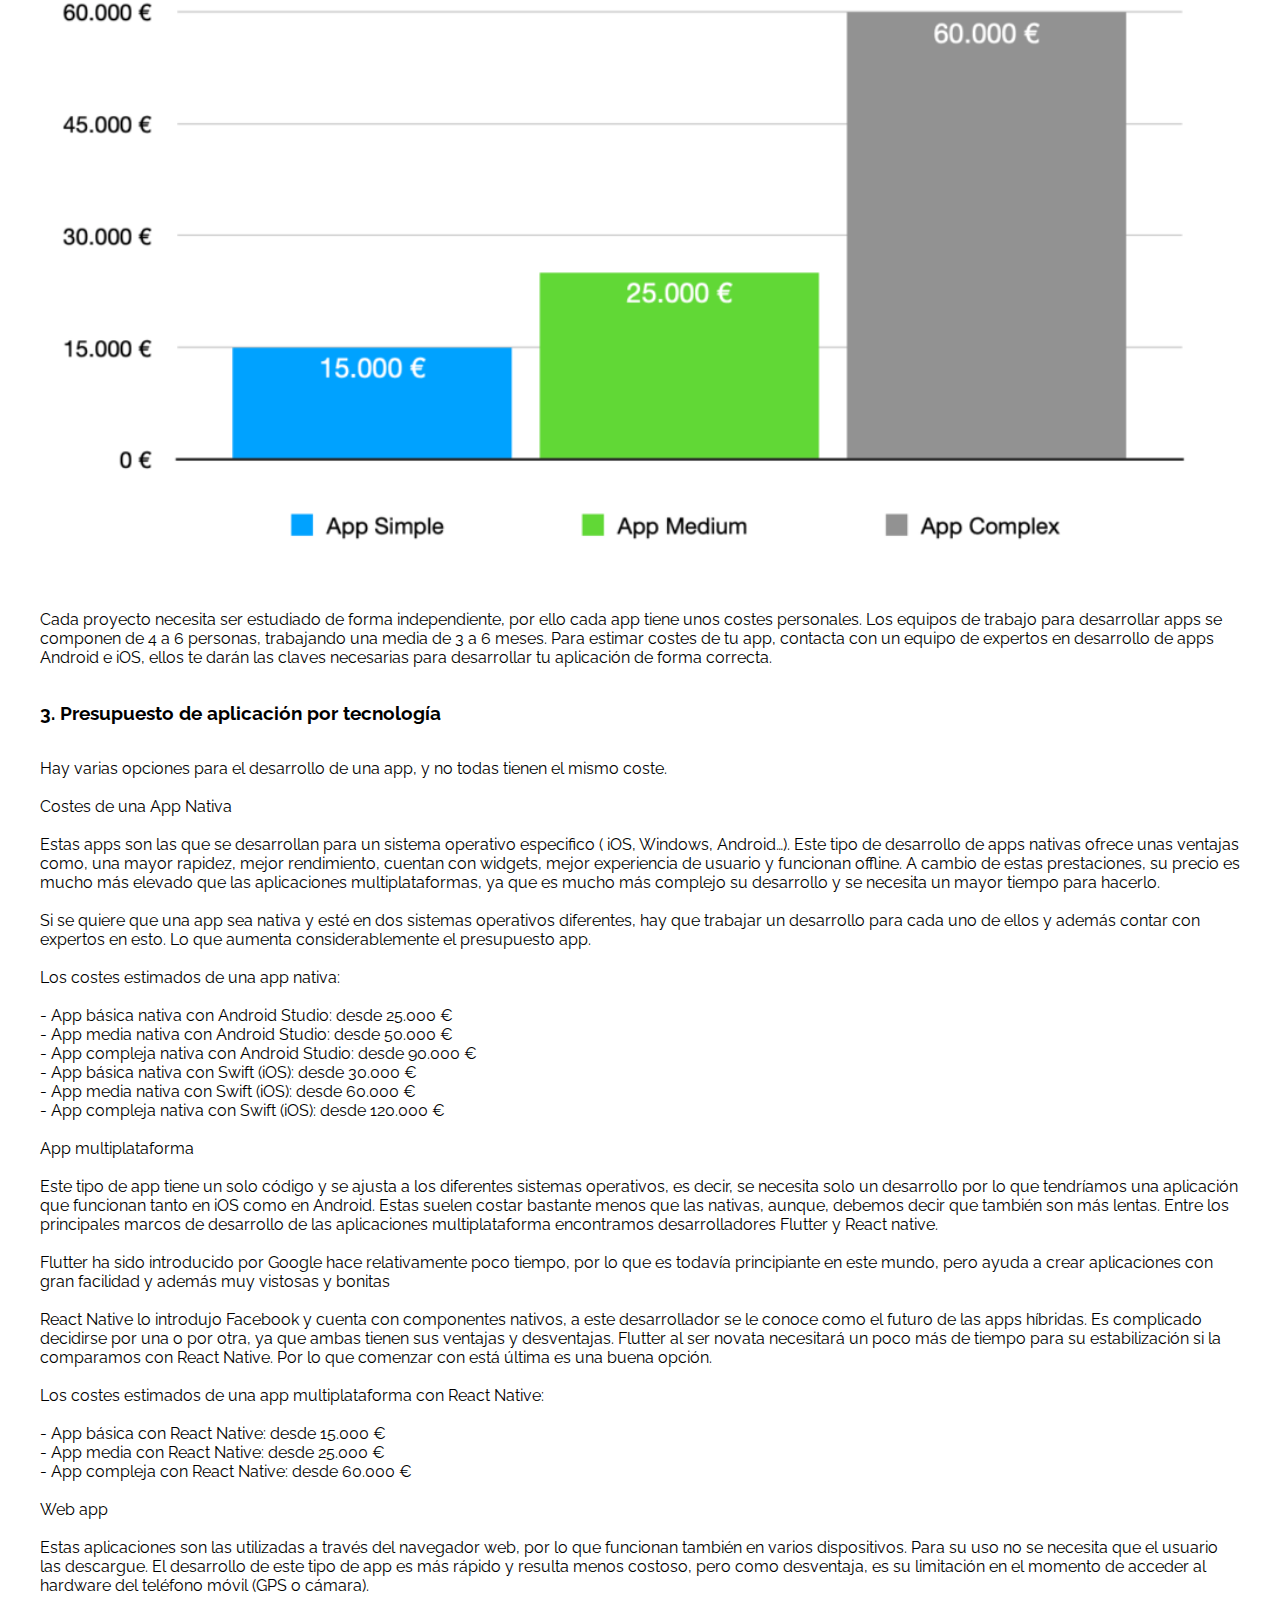
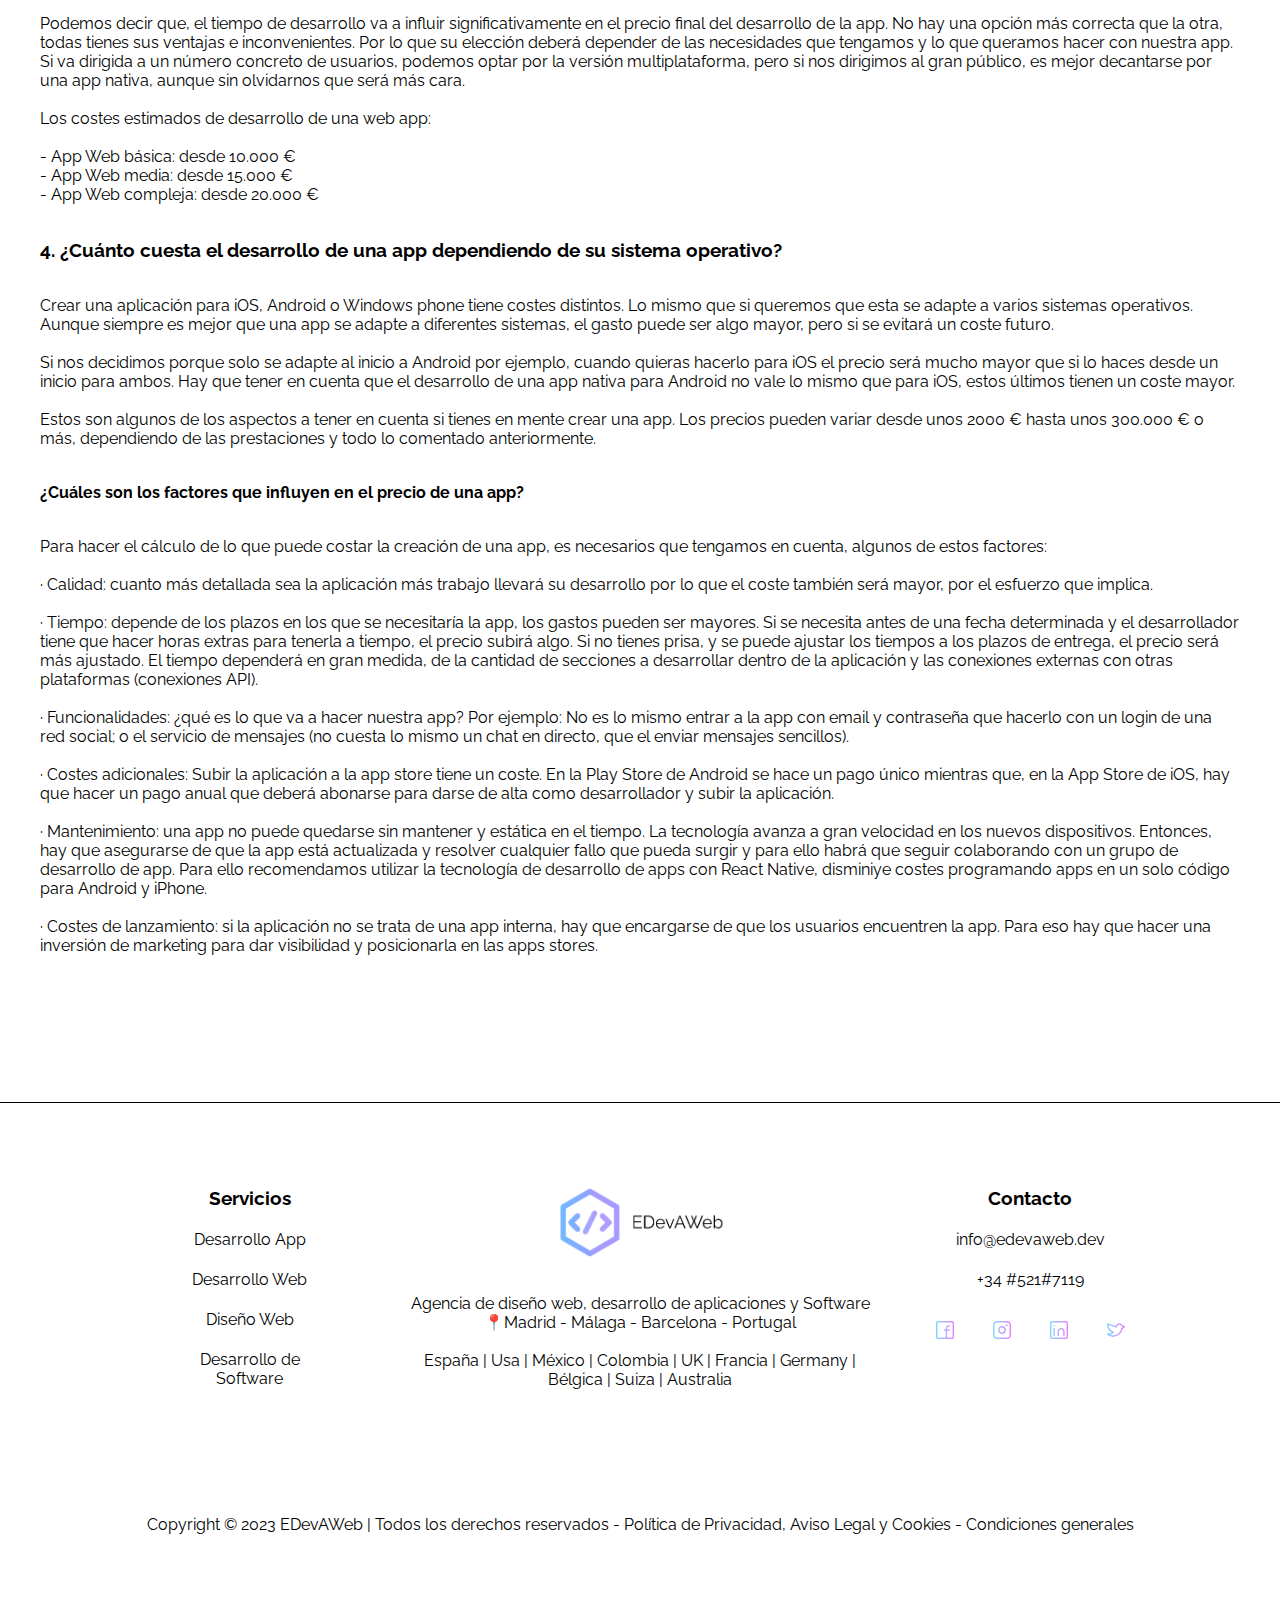
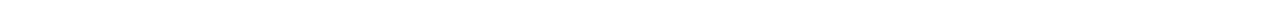
==== commit 0dc90a0c: "Correciones, Modificaciones HTML y CSS, Explicaciones Simples CSS" ====
--- a/html/contacto.html
+++ b/html/contacto.html
@@ -342,7 +342,7 @@
             <div id="footer-social-networks">
                 <h3>Contacto</h3>
                 <a href="mailto:info@edevaweb.dev">info@edevaweb.dev</a>
-                <a href="tel:+34 #521#7119">+34 #521#7119</a>
+                <a href="tel:+34152117119">+34 #521#7119</a>
                 <div>
                     <a href="https://www.facebook.com/">
                         <img src="../img/footer/social-networks/facebook.png" alt="Facebook">
--- a/style.css
+++ b/style.css
@@ -1,11 +1,9 @@
-/* ----------------- */
 /* - Google - Font - */
-/* ----------------- */
+/* ---> Importo una fuente de Google para poder aplicárselos en los textos que contenga la página web. */
 @import url("https://fonts.googleapis.com/css2?family=Raleway&display=swap");
 
-/* ---------------------- */
 /* - Universal Selector - */
-/* ---------------------- */
+/* ---> Aplico un CSS por defecto para todas las etiquetas. */
 * {
   margin: 0;
   padding: 0;
@@ -15,9 +13,8 @@
   font-family: "Raleway", sans-serif;
 }
 
-/* --------- */
 /* - Color - */
-/* --------- */
+/* ---> Aplico la propiedad Color a los elementos contenidos en los siguientes capas (esto principalmente orientado para darle un color a los textos de dichas capas). */
 header *,
 #index-content-1 * {
   color: white;
@@ -27,14 +24,13 @@
   color: black;
 }
 
-/* -------------- */
 /* - Background - */
-/* -------------- */
+/* ---> Aplico la propiedad Background en los diferentes elementos tratando de agrupar la mayoria de estos. */
 header,
 #dropdown-content,
 #contact-box a:hover,
 #index-content-1,
-#index-content-1-item-1 a:hover, 
+#index-content-1-item-1 a:hover,
 #sub-container-main-head {
   background-image: linear-gradient(
     120deg,
@@ -50,14 +46,14 @@
   background-color: white;
 }
 
-/* -------------------------- */
 /* - Background - Animation - */
-/* -------------------------- */
+/* ---> Haciendo el uso de @keyframes aplico un fondo animado (animation: ) a los distintos elementos tratando de agrupar la mayoría de estos. */
 header,
 #dropdown-content,
 #contact-box a:hover,
 #index-content-1,
-#index-content-1-item-1 a:hover, #sub-container-main-head {
+#index-content-1-item-1 a:hover,
+#sub-container-main-head {
   animation: background_animation 20s infinite;
 }
 
@@ -75,9 +71,8 @@
   }
 }
 
-/* ------------------------------------------- */
 /* - Size Of The Boxes, Elements & Selectors - */
-/* ------------------------------------------- */
+/* ---> Aplico la anchura y altura de la mayoria de los elementos. */
 #container,
 header,
 #page-content,
@@ -140,9 +135,106 @@
   width: 100%;
 }
 
-/* ----------------------- */
+#index-content-1,
+#index-content-1 h1 {
+  width: 100%;
+}
+
+#index-content-1-item-1,
+#index-content-1-item-2 {
+  width: 40%;
+}
+#index-content-1-item-3 {
+  width: 100%;
+}
+
+#index-content-1-item-1 a {
+  width: 65%;
+}
+
+#index-content-1-item-2 img {
+  height: 45vh;
+}
+
+#index-content-1-item-3 img {
+  height: 13vh;
+}
+
+#index-content-2 {
+  width: 1200px;
+}
+
+.index-content-2-item-1 > h2,
+.index-content-2-item-1 > h4 {
+  width: 1000px;
+}
+
+.index-content-2-item-1 div h5,
+.index-content-2-item-1 div p {
+  width: 100%;
+}
+
+.index-content-2-item-1-subitem {
+  width: 300px;
+}
+
+.index-content-2-item-2 {
+  width: 100%;
+}
+
+.index-content-2-item-2-1 {
+  width: 700px;
+}
+
+.index-content-2-item-2-1 img {
+  height: 80px;
+}
+
+.index-content-2-item-2-2 {
+  width: 350px;
+}
+
+.index-content-2-item-2-2 img {
+  width: 250px;
+}
+
+.index-content-2-item-3-1 {
+  width: 100%;
+}
+
+.index-content-2-item-3-1 div img {
+  height: 120px;
+}
+
+#index-content-2-1-size-box-1 {
+  width: 580px;
+}
+
+#index-content-2-1-size-box-1 img {
+  height: 70px;
+}
+
+#index-content-2-1-size-box-2 {
+  width: 420px;
+}
+
+#index-content-2-2-size-box-2 img {
+  height: 200px;
+  width: 300px;
+}
+
+#img-web-a-medida img {
+  height: 300px;
+}
+#index-content-2-item-4 {
+  width: 100%;
+}
+#index-content-2-item-4 img {
+  width: 900px;
+}
+
 /* - Header Elements CSS - */
-/* ----------------------- */
+/* ---> Aquí aplico el CSS a todos los elementos contenidos en la etiqueta Header. */
 header,
 nav > ul,
 nav > ul > li,
@@ -174,6 +266,15 @@
 nav a:hover {
   box-shadow: -10px 10px 16px 0px rgba(0, 0, 0, 0.2);
   transform: scale(1.05);
+}
+
+#contact-box a {
+  color: black;
+  border-radius: 2rem;
+}
+
+#contact-box a:hover {
+  color: white;
 }
 
 #dropdown {
@@ -194,15 +295,6 @@
   animation: background_animation 10s infinite;
 }
 
-#contact-box a {
-  color: black;
-  border-radius: 2rem;
-}
-
-#contact-box a:hover {
-  color: white;
-}
-
 #logo > a {
   display: flex;
   align-items: center;
@@ -210,17 +302,34 @@
   padding-left: 2rem;
 }
 
-#logo > a:hover {
-  transform: scale(1.05);
-}
-
-/* ----------------------- */
 /* - Footer Elements CSS - */
-/* ----------------------- */
+/* ---> Aquí aplico el CSS a todos los elementos contenidos en la etiqueta Footer. */
+footer {
+  border-top: solid black 1px;
+  flex-wrap: wrap;
+}
+
 footer * {
   text-align: center;
   margin: 0.7rem;
   padding: 0.3rem;
+}
+
+footer a {
+  display: block;
+}
+
+footer a:hover {
+  box-shadow: -10px 10px 16px 0px rgba(0, 0, 0, 0.2);
+  transform: scale(1.05);
+}
+
+footer,
+#footer-social-networks > div {
+  display: flex;
+  justify-content: center;
+  gap: 1rem;
+  align-items: center;
 }
 
 #footer-social-networks div > a > img,
@@ -229,59 +338,30 @@
   padding: 1px;
 }
 
-footer,
-#footer-social-networks > div {
-  display: flex;
-  justify-content: center;
-  gap: 1rem;
-  align-items: center;
-}
-
-footer {
-  border-top: solid black 1px;
-  flex-wrap: wrap;
-}
-
-footer a {
-  display: block;
-}
-
-footer a:hover {
-  box-shadow: -10px 10px 16px 0px rgba(0, 0, 0, 0.2);
-  transform: scale(1.05);
-}
-
 #footer-social-networks div > a:hover {
   border-radius: 5px;
 }
 
-/* -------------------------- */
 /* - Page - Content - Index - */
-/* -------------------------- */
+/* ---> Aplico el CSS sobre esta capa y en las etiquetas H2 que esta contenga. */
 #page-content-index {
-  display: flex;
-  flex-wrap: wrap;
-  justify-content: center;
+  display: grid;
+  place-items: center;
 }
 
 #page-content-index h2 {
   font-size: xx-large;
 }
 
-/* ----------------------- */
 /* - Index - Content - 1 - */
-/* ----------------------- */
+/* --->  Aplico CSS sobre los elementos contenidos en la capa con identificador: index-content-1.*/
 #index-content-1 {
-  width: 100%;
-}
-
-#index-content-1-item-1,
-#index-content-1-item-2 {
-  width: 40%;
-}
-
-#index-content-1-item-3 {
-  width: 100%;
+  flex-wrap: wrap;
+}
+
+#index-content-1 h1 {
+  margin: 3rem;
+  text-align: center;
 }
 
 #index-content-1,
@@ -299,16 +379,6 @@
   padding: 1rem;
 }
 
-#index-content-1 {
-  flex-wrap: wrap;
-}
-
-#index-content-1 h1 {
-  width: 100%;
-  margin: 3rem;
-  text-align: center;
-}
-
 #index-content-1-item-1 {
   flex-direction: column;
 }
@@ -325,7 +395,6 @@
   margin-bottom: 8rem;
   border-radius: 2rem;
   background-color: white;
-  width: 65%;
   color: black;
   padding: 1rem;
   font-size: 1.2em;
@@ -335,25 +404,19 @@
   color: white;
 }
 
-#index-content-1-item-2 img {
-  height: 45vh;
-}
-
 #index-content-1-item-3 {
   align-items: center;
   gap: 2rem;
 }
 
 #index-content-1-item-3 img {
-  height: 13vh;
   margin: 2rem;
 }
 
-/* ----------------------- */
 /* - Index - Content - 2 - */
-/* ----------------------- */
+/* --->  Aplico CSS sobre los elementos contenidos en la capa con identificador: index-content-2.*/
+
 #index-content-2 {
-  width: 1200px;
   padding: 0.5rem;
   margin: 4rem 1rem;
 }
@@ -369,19 +432,12 @@
   padding: 0.25rem;
 }
 
-.index-content-2-item-1 > h2,
-.index-content-2-item-1 > h4 {
-  width: 1000px;
-}
-
 .index-content-2-item-1 div h5,
 .index-content-2-item-1 div p {
-  width: 100%;
-  text-align: center;
-}
-
-.index-content-2-item {
-  width: 300px;
+  text-align: center;
+}
+
+.index-content-2-item-1-subitem {
   display: flex;
   flex-wrap: wrap;
   justify-content: center;
@@ -413,11 +469,9 @@
   flex-wrap: wrap;
   justify-content: center;
   margin-top: 5rem;
-  width: 100%;
 }
 
 .index-content-2-item-2-1 {
-  width: 700px;
   display: flex;
   flex-wrap: wrap;
   justify-content: center;
@@ -427,42 +481,14 @@
   margin: 0.5rem;
 }
 
-#index-content-2-1-size-box-1 {
-  width: 580px;
-}
-
-#index-content-2-1-size-box-2 {
-  width: 420px;
-}
-
-#index-content-2-1-size-box-1 img {
-  height: 70px;
-  margin: 1rem;
-}
-
-#index-content-2-2-size-box-2 img {
-  height: 200px;
-  width: 300px;
-  border: solid 0.1px rgba(0, 0, 0, 0.12);
-  margin: 1rem;
-}
-
-.index-content-2-item-2-1 img {
-  height: 80px;
-}
-.index-content-2-item-2-2 {
-  width: 350px;
-  display: flex;
-  flex-wrap: wrap;
-  justify-content: center;
-}
-
 .index-content-2-item-2-1 span {
   font-weight: bold;
 }
 
-.index-content-2-item-2-2 img {
-  width: 250px;
+.index-content-2-item-2-2 {
+  display: flex;
+  flex-wrap: wrap;
+  justify-content: center;
 }
 
 .index-content-2-item-3 {
@@ -476,7 +502,6 @@
 
 .index-content-2-item-3-1 {
   margin-top: 2rem;
-  width: 100%;
   display: grid;
   place-items: center;
   grid-template-columns: 1fr 1fr 1fr 1fr;
@@ -488,26 +513,33 @@
 }
 
 .index-content-2-item-3-1 div img {
-  height: 120px;
   border-radius: 1rem;
 }
 
 .index-content-2-item-3-1 div h5 {
   text-align: center;
+}
+
+#index-content-2-1-size-box-1 img {
+  margin: 1rem;
+}
+
+#index-content-2-2-size-box-2 img {
+  border: solid 0.1px rgba(0, 0, 0, 0.12);
+  margin: 1rem;
 }
 
 #img-web-a-medida {
   margin: 1.5rem;
 }
+
 #img-web-a-medida img {
-  height: 300px;
   width: auto;
   border: solid 1px rgba(0, 0, 0, 0.326);
 }
 
 #index-content-2-item-4 {
   margin-top: 5rem;
-  width: 100%;
   display: flex;
   flex-direction: column;
   text-align: center;
@@ -518,7 +550,3 @@
 #index-content-2-item-4 * {
   margin: 1rem;
 }
-
-#index-content-2-item-4 img {
-  width: 900px;
-}
--- a/css/style-contacto.css
+++ b/css/style-contacto.css
@@ -1,6 +1,5 @@
-/* ------------------------------------------ */
-/* - Form-Contact , Sub-Container-Main-Head - */
-/* ------------------------------------------ */
+/* - Sub-Container-Main-Head & Sub-Container-Main  - */
+/* ---> Aplico CSS sobre todos los elementos contenidos en la capas con indentificadores: sub-container-main-head y sub-container-main. */
 #page-content-contacto,
 #sub-container-main-head {
   width: 100%;
@@ -24,13 +23,22 @@
 }
 
 #form-garantia-contacto * {
-    margin: 0.5rem 2rem;
+  margin: 0.5rem 2rem;
 }
 
 #form-contact {
   width: 100%;
   display: flex;
   justify-content: center;
+}
+
+#form-contact div {
+  width: 600px;
+  display: grid;
+  place-items: center;
+}
+#form-contact div img {
+  width: 450px;
 }
 
 #form-contact-subcontainer {
@@ -52,6 +60,12 @@
 }
 #form-contact-subcontainer form * {
   margin: 0.5rem;
+}
+
+#form-contact-subcontainer form div {
+  width: 100%;
+  display: grid;
+  grid-template-columns: 1fr 1fr;
 }
 
 #form-contact-subcontainer form input[type="text"],
@@ -84,30 +98,14 @@
   border: 1px solid rgb(255, 255, 255);
 }
 
-#form-contact-subcontainer form div {
-  width: 100%;
-  display: grid;
-  grid-template-columns: 1fr 1fr;
-}
-
-#form-contact div {
-  width: 600px;
-  display: grid;
-  place-items: center;
-}
-#form-contact div img {
-  width: 450px;
-}
-
-/* ------------------------------ */
 /* - Sub-Container-Main-Content - */
-/* ------------------------------ */
+/* --->  ---> Aplico CSS sobre todos los elementos contenidos en la capas con indentificadores: sub-container-main-content. */
 #sub-container-main-content {
   width: 100%;
   display: grid;
   justify-content: space-around;
   margin-top: 4rem;
-  margin-bottom: 4rem;
+  margin-bottom: 6rem;
 }
 
 #sub-container-main-content * {
@@ -118,7 +116,3 @@
 #sub-container-main-content img {
   width: 100%;
 }
-
-.negrita-letra {
-    font-weight: bold;
-}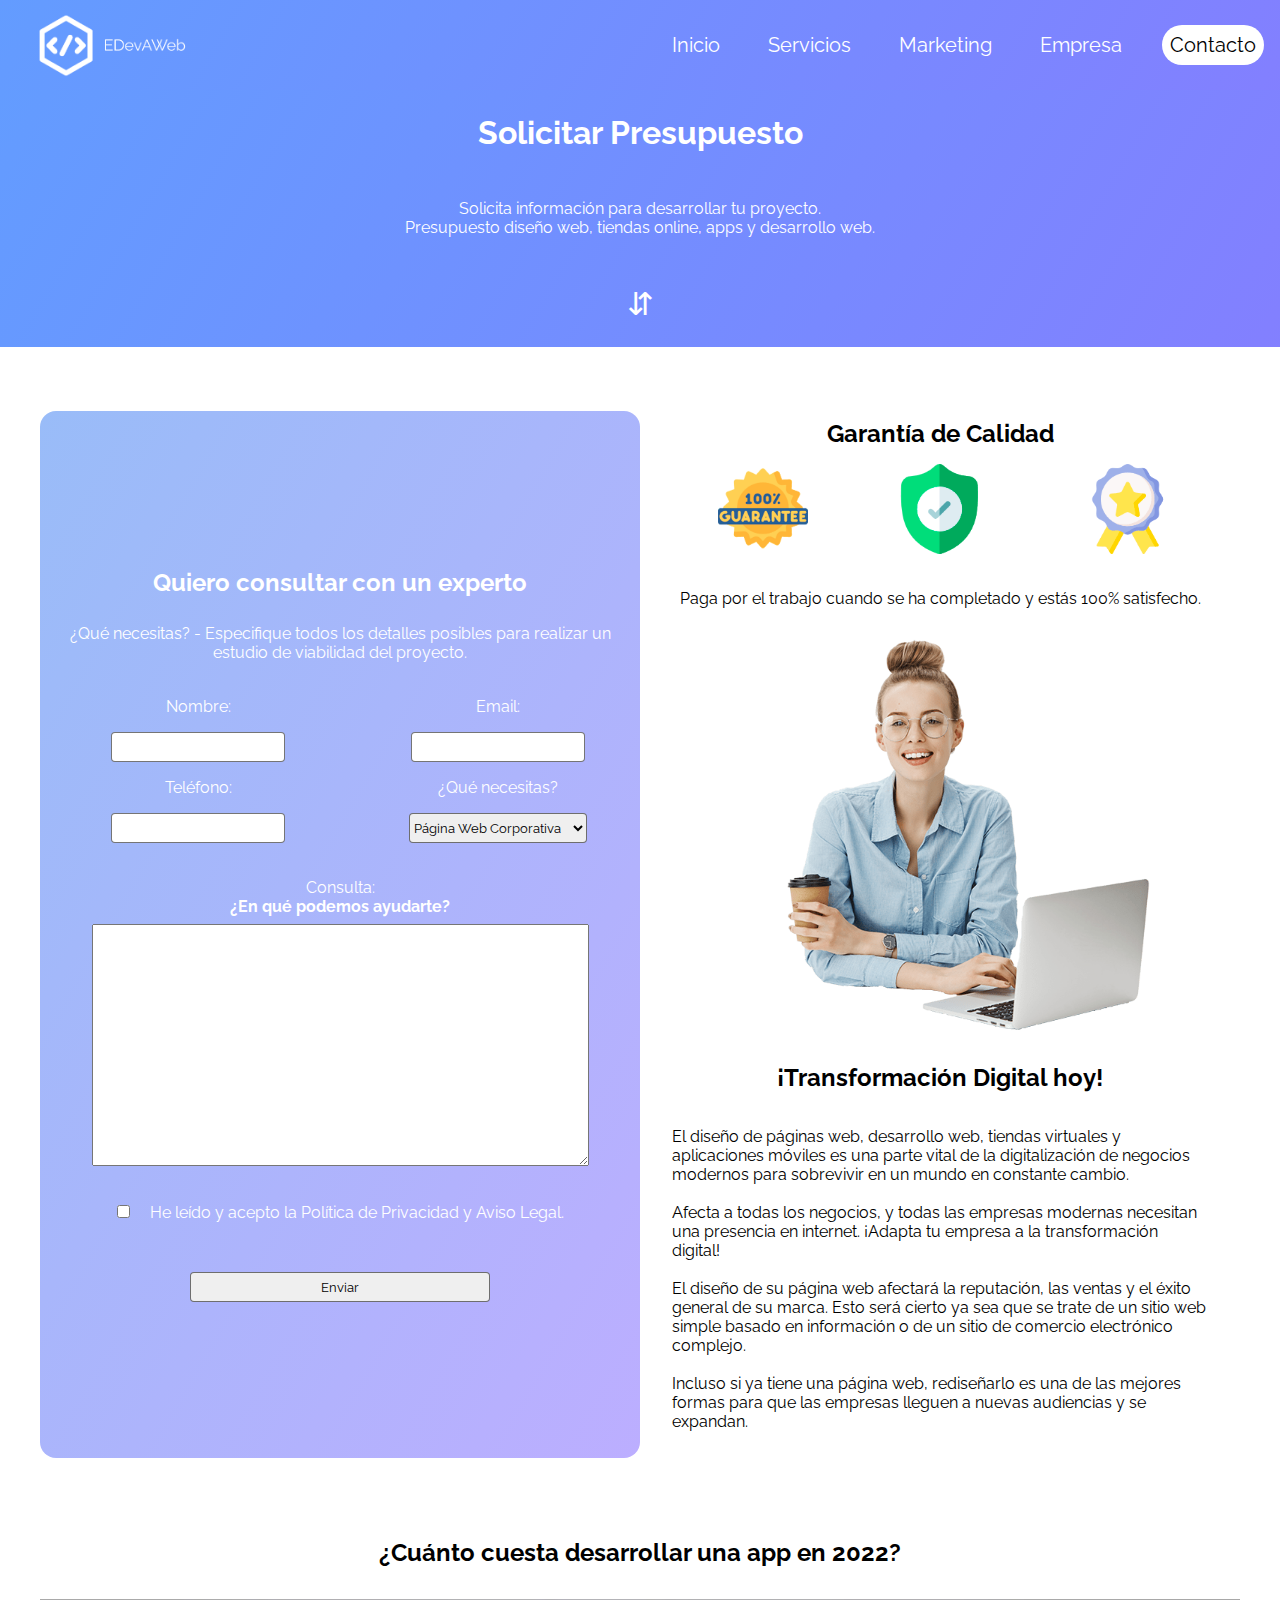
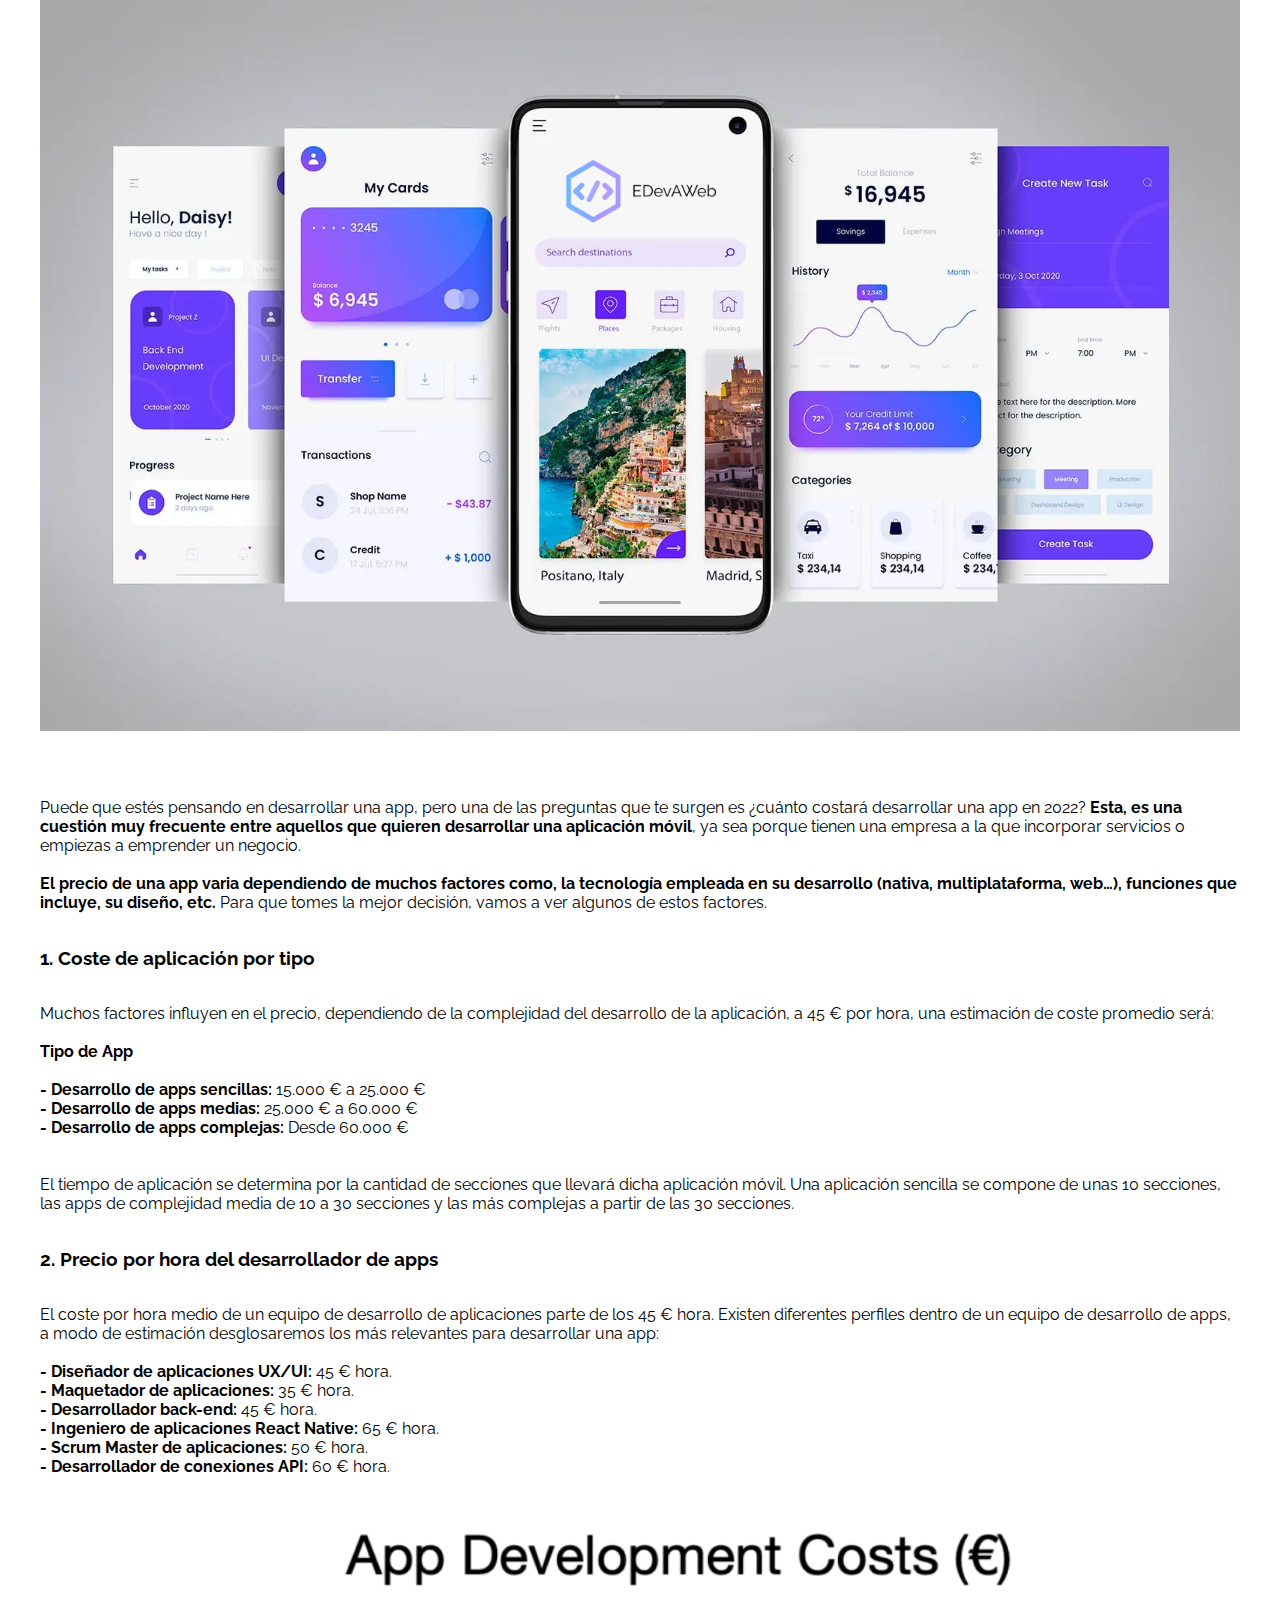
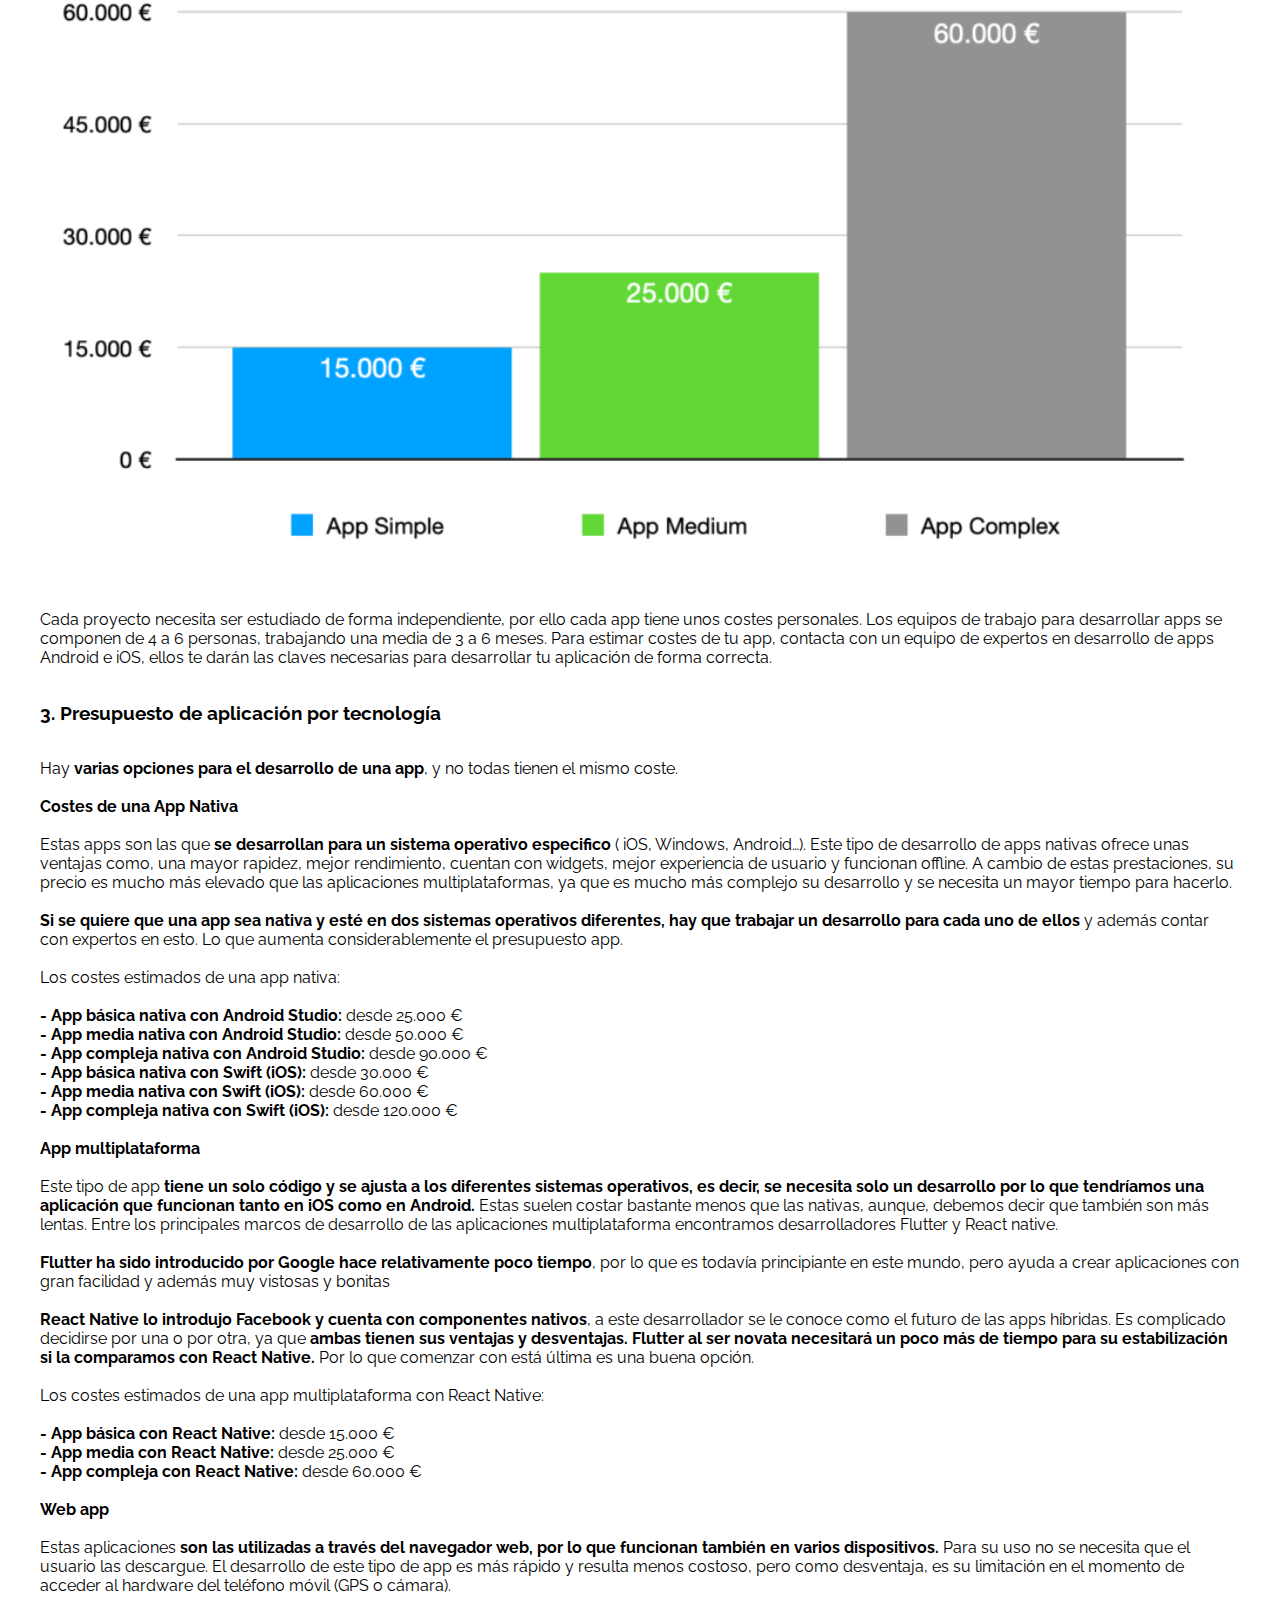
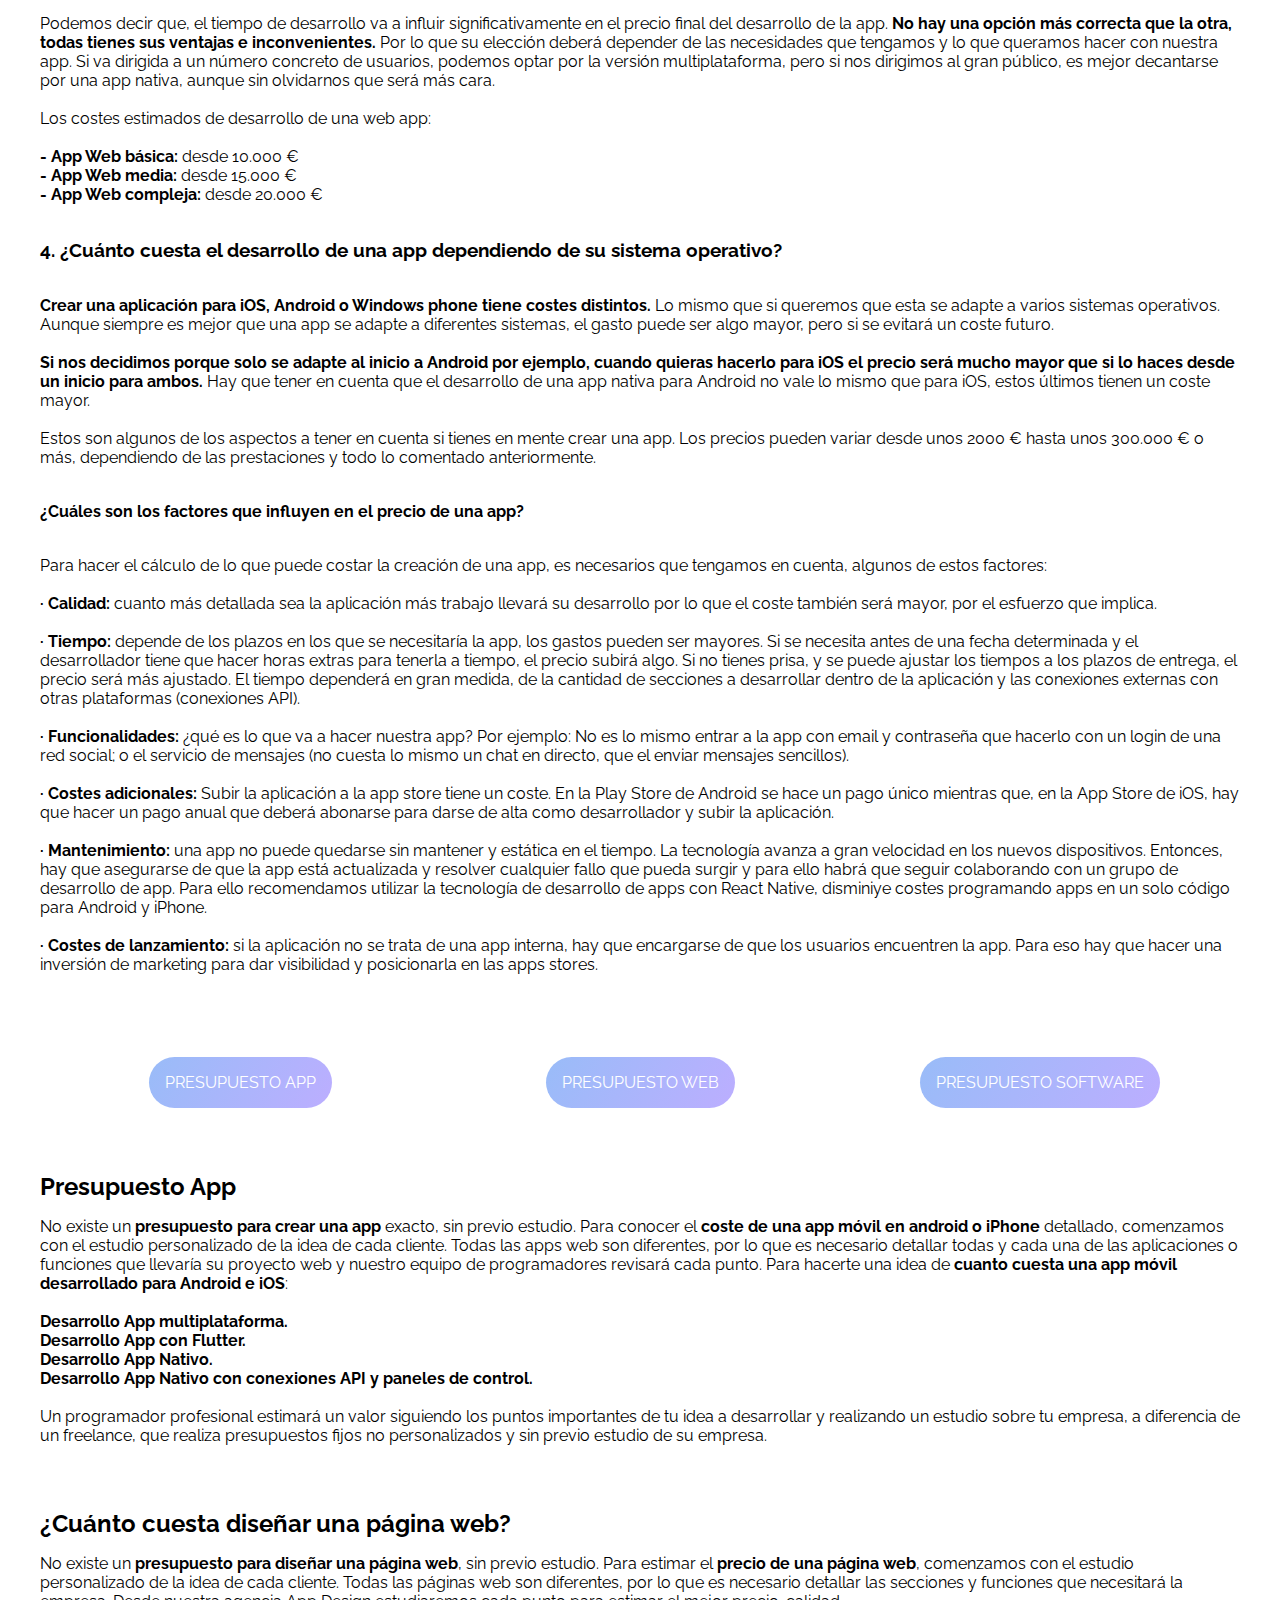
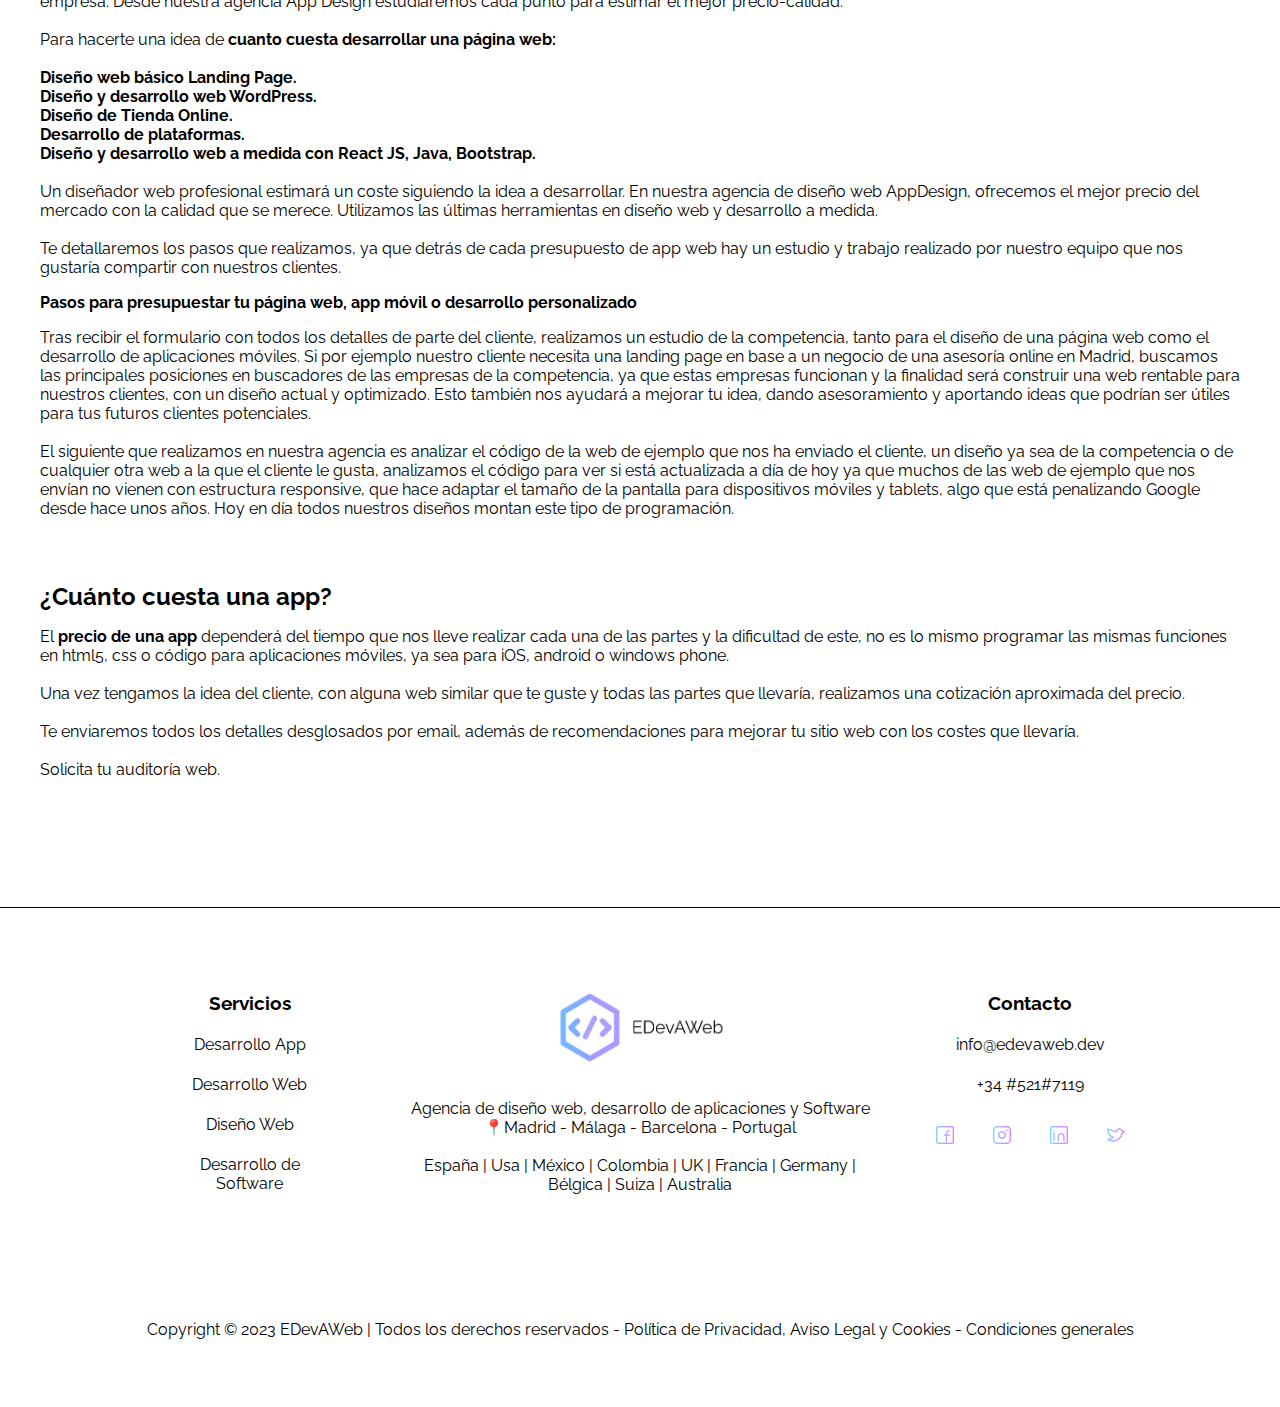
==== commit cc6fb3c5: "Contacto HTML & CSS" ====
--- a/html/contacto.html
+++ b/html/contacto.html
@@ -99,7 +99,6 @@
                         </form>
                     </div>
                     <!-- ####################################################################### -->
-
                     <div id="form-garantia-contacto">
                         <h2>Garantía de Calidad</h2>
                         <img src="../img/page-content-contacto/garantía.png" alt="Garantía">
@@ -132,12 +131,15 @@
                         <p>
                             <br>
                             Puede que estés pensando en desarrollar una app, pero una de las preguntas que te surgen es
-                            ¿cuánto costará desarrollar una app en 2022? Esta, es una cuestión muy frecuente entre
-                            aquellos que quieren desarrollar una aplicación móvil, ya sea porque tienen una empresa a la
+                            ¿cuánto costará desarrollar una app en 2022? <span>Esta, es una cuestión muy frecuente entre
+                                aquellos que quieren desarrollar una aplicación móvil</span>, ya sea porque tienen una
+                            empresa a la
                             que incorporar servicios o empiezas a emprender un negocio.
                             <br><br>
-                            El precio de una app varia dependiendo de muchos factores como, la tecnología empleada en su
-                            desarrollo (nativa, multiplataforma, web…), funciones que incluye, su diseño, etc. Para que
+                            <span>El precio de una app varia dependiendo de muchos factores como, la tecnología empleada
+                                en su
+                                desarrollo (nativa, multiplataforma, web…), funciones que incluye, su diseño,
+                                etc.</span> Para que
                             tomes la mejor decisión, vamos a ver algunos de estos factores.
                             <br><br>
                         </p>
@@ -148,11 +150,11 @@
                             Muchos factores influyen en el precio, dependiendo de la complejidad del desarrollo de la
                             aplicación, a 45 € por hora, una estimación de coste promedio será:
                             <br><br>
-                            Tipo de App
-                            <br><br>
-                            - Desarrollo de apps sencillas: 15.000 € a 25.000 € <br>
-                            - Desarrollo de apps medias: 25.000 € a 60.000 € <br>
-                            - Desarrollo de apps complejas: Desde 60.000 € <br>
+                            <span>Tipo de App</span>
+                            <br><br>
+                            <span>- Desarrollo de apps sencillas:</span> 15.000 € a 25.000 € <br>
+                            <span>- Desarrollo de apps medias:</span> 25.000 € a 60.000 € <br>
+                            <span>- Desarrollo de apps complejas:</span> Desde 60.000 € <br>
                             <br><br>
                             El tiempo de aplicación se determina por la cantidad de secciones que llevará dicha
                             aplicación móvil. Una aplicación sencilla se compone de unas 10 secciones, las apps de
@@ -168,12 +170,12 @@
                             Existen diferentes perfiles dentro de un equipo de desarrollo de apps, a modo de estimación
                             desglosaremos los más relevantes para desarrollar una app:
                             <br><br>
-                            - Diseñador de aplicaciones UX/UI: 45 € hora.<br>
-                            - Maquetador de aplicaciones: 35 € hora.<br>
-                            - Desarrollador back-end: 45 € hora.<br>
-                            - Ingeniero de aplicaciones React Native: 65 € hora.<br>
-                            - Scrum Master de aplicaciones: 50 € hora.<br>
-                            - Desarrollador de conexiones API: 60 € hora.<br>
+                            <span>- Diseñador de aplicaciones UX/UI:</span> 45 € hora.<br>
+                            <span>- Maquetador de aplicaciones:</span> 35 € hora.<br>
+                            <span>- Desarrollador back-end:</span> 45 € hora.<br>
+                            <span>- Ingeniero de aplicaciones React Native:</span> 65 € hora.<br>
+                            <span>- Scrum Master de aplicaciones:</span> 50 € hora.<br>
+                            <span>- Desarrollador de conexiones API:</span> 60 € hora.<br>
                             <br>
                             <img src="../img/page-content-contacto/Coste-app-1024x563.png" alt="Coste App">
                             <br><br>
@@ -188,89 +190,104 @@
                         <h3>3. Presupuesto de aplicación por tecnología</h3>
                         <p>
                             <br>
-                            Hay varias opciones para el desarrollo de una app, y no todas tienen el mismo coste.
-                            <br><br>
-                            Costes de una App Nativa
-                            <br><br>
-                            Estas apps son las que se desarrollan para un sistema operativo especifico ( iOS, Windows,
+                            Hay <span>varias opciones para el desarrollo de una app</span>, y no todas tienen el mismo
+                            coste.
+                            <br><br>
+                            <span>Costes de una App Nativa</span>
+                            <br><br>
+                            Estas apps son las que <span>se desarrollan para un sistema operativo especifico</span> (
+                            iOS, Windows,
                             Android…). Este tipo de desarrollo de apps nativas ofrece unas ventajas como, una mayor
                             rapidez, mejor rendimiento, cuentan con widgets, mejor experiencia de usuario y funcionan
                             offline. A cambio de estas prestaciones, su precio es mucho más elevado que las aplicaciones
                             multiplataformas, ya que es mucho más complejo su desarrollo y se necesita un mayor tiempo
                             para hacerlo.
                             <br><br>
-                            Si se quiere que una app sea nativa y esté en dos sistemas operativos diferentes, hay que
-                            trabajar un desarrollo para cada uno de ellos y además contar con expertos en esto. Lo que
+                            <span>Si se quiere que una app sea nativa y esté en dos sistemas operativos diferentes, hay
+                                que
+                                trabajar un desarrollo para cada uno de ellos</span> y además contar con expertos en
+                            esto. Lo que
                             aumenta considerablemente el presupuesto app.
                             <br><br>
                             Los costes estimados de una app nativa:
                             <br><br>
-                            - App básica nativa con Android Studio: desde 25.000 € <br>
-                            - App media nativa con Android Studio: desde 50.000 € <br>
-                            - App compleja nativa con Android Studio: desde 90.000 € <br>
-                            - App básica nativa con Swift (iOS): desde 30.000 € <br>
-                            - App media nativa con Swift (iOS): desde 60.000 € <br>
-                            - App compleja nativa con Swift (iOS): desde 120.000 € <br>
-                            <br>
-
-                            App multiplataforma
-                            <br><br>
-
-                            Este tipo de app tiene un solo código y se ajusta a los diferentes sistemas operativos, es
-                            decir, se necesita solo un desarrollo por lo que tendríamos una aplicación que funcionan
-                            tanto en iOS como en Android. Estas suelen costar bastante menos que las nativas, aunque,
+                            <span>- App básica nativa con Android Studio:</span> desde 25.000 € <br>
+                            <span>- App media nativa con Android Studio:</span> desde 50.000 € <br>
+                            <span>- App compleja nativa con Android Studio:</span> desde 90.000 € <br>
+                            <span>- App básica nativa con Swift (iOS):</span> desde 30.000 € <br>
+                            <span>- App media nativa con Swift (iOS):</span> desde 60.000 € <br>
+                            <span>- App compleja nativa con Swift (iOS):</span> desde 120.000 € <br>
+                            <br>
+
+                            <span>App multiplataforma</span>
+                            <br><br>
+
+                            Este tipo de app <span>tiene un solo código y se ajusta a los diferentes sistemas
+                                operativos, es
+                                decir, se necesita solo un desarrollo por lo que tendríamos una aplicación que funcionan
+                                tanto en iOS como en Android.</span> Estas suelen costar bastante menos que las nativas,
+                            aunque,
                             debemos decir que también son más lentas. Entre los principales marcos de desarrollo de las
                             aplicaciones multiplataforma encontramos desarrolladores Flutter y React native.
                             <br><br>
-                            Flutter ha sido introducido por Google hace relativamente poco tiempo, por lo que es todavía
+                            <span>Flutter ha sido introducido por Google hace relativamente poco tiempo</span>, por lo
+                            que es todavía
                             principiante en este mundo, pero ayuda a crear aplicaciones con gran facilidad y además muy
                             vistosas y bonitas
                             <br><br>
-                            React Native lo introdujo Facebook y cuenta con componentes nativos, a este desarrollador se
+                            <span>React Native lo introdujo Facebook y cuenta con componentes nativos</span>, a este
+                            desarrollador se
                             le conoce como el futuro de las apps híbridas. Es complicado decidirse por una o por otra,
-                            ya que ambas tienen sus ventajas y desventajas. Flutter al ser novata necesitará un poco más
-                            de tiempo para su estabilización si la comparamos con React Native. Por lo que comenzar con
+                            ya que <span>ambas tienen sus ventajas y desventajas. Flutter al ser novata necesitará un
+                                poco más
+                                de tiempo para su estabilización si la comparamos con React Native.</span> Por lo que
+                            comenzar con
                             está última es una buena opción.
                             <br><br>
                             Los costes estimados de una app multiplataforma con React Native:
                             <br><br>
-                            - App básica con React Native: desde 15.000 € <br>
-                            - App media con React Native: desde 25.000 € <br>
-                            - App compleja con React Native: desde 60.000 € <br>
-                            <br>
-
-                            Web app
-                            <br><br>
-                            Estas aplicaciones son las utilizadas a través del navegador web, por lo que funcionan
-                            también en varios dispositivos. Para su uso no se necesita que el usuario las descargue. El
+                            <span>- App básica con React Native:</span> desde 15.000 € <br>
+                            <span>- App media con React Native:</span> desde 25.000 € <br>
+                            <span>- App compleja con React Native:</span> desde 60.000 € <br>
+                            <br>
+
+                            <span>Web app</span>
+                            <br><br>
+                            Estas aplicaciones <span>son las utilizadas a través del navegador web, por lo que funcionan
+                                también en varios dispositivos.</span> Para su uso no se necesita que el usuario las
+                            descargue. El
                             desarrollo de este tipo de app es más rápido y resulta menos costoso, pero como desventaja,
                             es su limitación en el momento de acceder al hardware del teléfono móvil (GPS o cámara).
                             <br><br>
                             Podemos decir que, el tiempo de desarrollo va a influir significativamente en el precio
-                            final del desarrollo de la app. No hay una opción más correcta que la otra, todas tienes sus
-                            ventajas e inconvenientes. Por lo que su elección deberá depender de las necesidades que
+                            final del desarrollo de la app. <span>No hay una opción más correcta que la otra, todas
+                                tienes sus
+                                ventajas e inconvenientes.</span> Por lo que su elección deberá depender de las
+                            necesidades que
                             tengamos y lo que queramos hacer con nuestra app. Si va dirigida a un número concreto de
                             usuarios, podemos optar por la versión multiplataforma, pero si nos dirigimos al gran
                             público, es mejor decantarse por una app nativa, aunque sin olvidarnos que será más cara.
                             <br><br>
                             Los costes estimados de desarrollo de una web app:
                             <br><br>
-                            - App Web básica: desde 10.000 € <br>
-                            - App Web media: desde 15.000 € <br>
-                            - App Web compleja: desde 20.000 € <br>
+                            <span>- App Web básica:</span> desde 10.000 € <br>
+                            <span>- App Web media:</span> desde 15.000 € <br>
+                            <span>- App Web compleja:</span> desde 20.000 € <br>
                             <br>
                         </p>
 
                         <h3>4. ¿Cuánto cuesta el desarrollo de una app dependiendo de su sistema operativo?</h3>
                         <p>
                             <br>
-                            Crear una aplicación para iOS, Android o Windows phone tiene costes distintos. Lo mismo que
+                            <span>Crear una aplicación para iOS, Android o Windows phone tiene costes distintos.</span>
+                            Lo mismo que
                             si queremos que esta se adapte a varios sistemas operativos. Aunque siempre es mejor que una
                             app se adapte a diferentes sistemas, el gasto puede ser algo mayor, pero si se evitará un
                             coste futuro.
                             <br><br>
-                            Si nos decidimos porque solo se adapte al inicio a Android por ejemplo, cuando quieras
-                            hacerlo para iOS el precio será mucho mayor que si lo haces desde un inicio para ambos. Hay
+                            <span>Si nos decidimos porque solo se adapte al inicio a Android por ejemplo, cuando quieras
+                                hacerlo para iOS el precio será mucho mayor que si lo haces desde un inicio para
+                                ambos.</span> Hay
                             que tener en cuenta que el desarrollo de una app nativa para Android no vale lo mismo que
                             para iOS, estos últimos tienen un coste mayor.
                             <br><br>
@@ -286,37 +303,135 @@
                             Para hacer el cálculo de lo que puede costar la creación de una app, es necesarios que
                             tengamos en cuenta, algunos de estos factores:
                             <br><br>
-                            · Calidad: cuanto más detallada sea la aplicación más trabajo llevará su desarrollo por lo
+                            <span>· Calidad:</span> cuanto más detallada sea la aplicación más trabajo llevará su
+                            desarrollo por lo
                             que el coste también será mayor, por el esfuerzo que implica.
                             <br><br>
-                            · Tiempo: depende de los plazos en los que se necesitaría la app, los gastos pueden ser
+                            <span>· Tiempo:</span> depende de los plazos en los que se necesitaría la app, los gastos
+                            pueden ser
                             mayores. Si se necesita antes de una fecha determinada y el desarrollador tiene que hacer
                             horas extras para tenerla a tiempo, el precio subirá algo. Si no tienes prisa, y se puede
                             ajustar los tiempos a los plazos de entrega, el precio será más ajustado. El tiempo
                             dependerá en gran medida, de la cantidad de secciones a desarrollar dentro de la aplicación
                             y las conexiones externas con otras plataformas (conexiones API).
                             <br><br>
-                            · Funcionalidades: ¿qué es lo que va a hacer nuestra app? Por ejemplo: No es lo mismo entrar
+                            <span>· Funcionalidades:</span> ¿qué es lo que va a hacer nuestra app? Por ejemplo: No es lo
+                            mismo entrar
                             a la app con email y contraseña que hacerlo con un login de una red social; o el servicio de
                             mensajes (no cuesta lo mismo un chat en directo, que el enviar mensajes sencillos).
                             <br><br>
-                            · Costes adicionales: Subir la aplicación a la app store tiene un coste. En la Play Store de
+                            <span>· Costes adicionales:</span> Subir la aplicación a la app store tiene un coste. En la
+                            Play Store de
                             Android se hace un pago único mientras que, en la App Store de iOS, hay que hacer un pago
                             anual que deberá abonarse para darse de alta como desarrollador y subir la aplicación.
                             <br><br>
-                            · Mantenimiento: una app no puede quedarse sin mantener y estática en el tiempo. La
+                            <span>· Mantenimiento:</span> una app no puede quedarse sin mantener y estática en el
+                            tiempo. La
                             tecnología avanza a gran velocidad en los nuevos dispositivos. Entonces, hay que asegurarse
                             de que la app está actualizada y resolver cualquier fallo que pueda surgir y para ello habrá
                             que seguir colaborando con un grupo de desarrollo de app. Para ello recomendamos utilizar la
                             tecnología de desarrollo de apps con React Native, disminiye costes programando apps en un
                             solo código para Android y iPhone.
                             <br><br>
-                            · Costes de lanzamiento: si la aplicación no se trata de una app interna, hay que encargarse
+                            <span>· Costes de lanzamiento:</span> si la aplicación no se trata de una app interna, hay
+                            que encargarse
                             de que los usuarios encuentren la app. Para eso hay que hacer una inversión de marketing
                             para dar visibilidad y posicionarla en las apps stores.
                             <br><br>
                         </p>
                     </div>
+                    <div id="enlaces-contacto-id">
+                        <a href="#presupuesto-app">PRESUPUESTO APP</a>
+                        <a href="#presupuesto-web">PRESUPUESTO WEB</a>
+                        <a href="#presupuesto-software">PRESUPUESTO SOFTWARE</a>
+                    </div>
+                    <div id="presupuesto-app">
+                        <h2>Presupuesto App</h2>
+                        <p>No existe un <span>presupuesto para crear una app</span> exacto, sin previo estudio. Para
+                            conocer el <span>coste
+                                de una app móvil en android o iPhone</span> detallado, comenzamos con el estudio
+                            personalizado de
+                            la idea de cada cliente. Todas las apps web son diferentes, por lo que es necesario detallar
+                            todas y cada una de las aplicaciones o funciones que llevaría su proyecto web y nuestro
+                            equipo de programadores revisará cada punto.
+
+                            Para hacerte una idea de <span>cuanto cuesta una app móvil desarrollado para Android e
+                                iOS</span>:
+                            <br>
+                            <br>
+                            <span>
+                                Desarrollo App multiplataforma. <br>
+                                Desarrollo App con Flutter.<br>
+                                Desarrollo App Nativo.<br>
+                                Desarrollo App Nativo con conexiones API y paneles de control.<br><br>
+                            </span>
+                            Un programador profesional estimará un valor siguiendo los puntos importantes de tu idea a
+                            desarrollar y realizando un estudio sobre tu empresa, a diferencia de un freelance, que
+                            realiza presupuestos fijos no personalizados y sin previo estudio de su empresa.
+                        </p>
+                    </div>
+                    <div id="presupuesto-web">
+                        <h2>¿Cuánto cuesta diseñar una página web?</h2>
+                        <p>No existe un <span>presupuesto para diseñar una página web</span>, sin previo estudio. Para
+                            estimar el
+                            <span>precio de una página web</span>, comenzamos con el estudio personalizado de la idea de
+                            cada
+                            cliente. Todas las páginas web son diferentes, por lo que es necesario detallar las
+                            secciones y funciones que necesitará la empresa. Desde nuestra agencia App Design
+                            estudiaremos cada punto para estimar el mejor precio-calidad.
+                            <br><br>
+                            Para hacerte una idea de <span>cuanto cuesta desarrollar una página web:</span>
+                            <br><br>
+                            <span>Diseño web básico Landing Page. <br>
+                                Diseño y desarrollo web WordPress. <br>
+                                Diseño de Tienda Online. <br>
+                                Desarrollo de plataformas. <br>
+                                Diseño y desarrollo web a medida con React JS, Java, Bootstrap. <br><br></span>
+                            Un diseñador web profesional estimará un coste siguiendo la idea a desarrollar. En nuestra
+                            agencia de diseño web AppDesign, ofrecemos el mejor precio del mercado con la calidad que se
+                            merece. Utilizamos las últimas herramientas en diseño web y desarrollo a medida.
+                            <br><br>
+                            Te detallaremos los pasos que realizamos, ya que detrás de cada presupuesto de app web hay
+                            un estudio y trabajo realizado por nuestro equipo que nos gustaría compartir con nuestros
+                            clientes.
+                        </p>
+                        <h4>Pasos para presupuestar tu página web, app móvil o desarrollo personalizado</h4>
+                        <p>Tras recibir el formulario con todos los detalles de parte del cliente, realizamos un estudio
+                            de la competencia, tanto para el diseño de una página web como el desarrollo de aplicaciones
+                            móviles. Si por ejemplo nuestro cliente necesita una landing page en base a un negocio de
+                            una asesoría online en Madrid, buscamos las principales posiciones en buscadores de las
+                            empresas de la competencia, ya que estas empresas funcionan y la finalidad será construir
+                            una web rentable para nuestros clientes, con un diseño actual y optimizado. Esto también nos
+                            ayudará a mejorar tu idea, dando asesoramiento y aportando ideas que podrían ser útiles para
+                            tus futuros clientes potenciales.
+                            <br><br>
+                            El siguiente que realizamos en nuestra agencia es analizar el código de la web de ejemplo
+                            que nos ha enviado el cliente, un diseño ya sea de la competencia o de cualquier otra web a
+                            la que el cliente le gusta, analizamos el código para ver si está actualizada a día de hoy
+                            ya que muchos de las web de ejemplo que nos envían no vienen con estructura responsive, que
+                            hace adaptar el tamaño de la pantalla para dispositivos móviles y tablets, algo que está
+                            penalizando Google desde hace unos años. Hoy en día todos nuestros diseños montan este tipo
+                            de programación.
+                        </p>
+
+                    </div>
+                    <div id="presupuesto-software">
+                        <h2>¿Cuánto cuesta una app?</h2>
+                        <p>El <span>precio de una app</span> dependerá del tiempo que nos lleve realizar cada una de
+                            las partes y la
+                            dificultad de este, no es lo mismo programar las mismas funciones en html5, css o código
+                            para aplicaciones móviles, ya sea para iOS, android o windows phone.
+                            <br><br>
+                            Una vez tengamos la idea del cliente, con alguna web similar que te guste y todas las partes
+                            que llevaría, realizamos una cotización aproximada del precio.
+                            <br><br>
+                            Te enviaremos todos los detalles desglosados por email, además de recomendaciones para
+                            mejorar tu sitio web con los costes que llevaría.
+                            <br><br>
+                            Solicita tu auditoría web.
+                        </p>
+                    </div>
+
                 </div>
             </div>
         </div>
--- a/style.css
+++ b/style.css
@@ -31,7 +31,8 @@
 #contact-box a:hover,
 #index-content-1,
 #index-content-1-item-1 a:hover,
-#sub-container-main-head {
+#sub-container-main-head,
+#empresa-enlace-contacto {
   background-image: linear-gradient(
     120deg,
     rgb(99, 156, 255),
@@ -53,7 +54,8 @@
 #contact-box a:hover,
 #index-content-1,
 #index-content-1-item-1 a:hover,
-#sub-container-main-head {
+#sub-container-main-head,
+#empresa-enlace-contacto {
   animation: background_animation 20s infinite;
 }
 
@@ -82,6 +84,11 @@
   width: 100%;
 }
 
+#container {
+  display: grid;
+  place-items: center;
+}
+
 nav {
   width: 85%;
 }
--- a/css/style-contacto.css
+++ b/css/style-contacto.css
@@ -5,6 +5,10 @@
   width: 100%;
   display: grid;
   place-items: center;
+}
+
+#page-content-contacto span {
+  font-weight: bold;
 }
 
 #sub-container-main-head * {
@@ -116,3 +120,24 @@
 #sub-container-main-content img {
   width: 100%;
 }
+
+#sub-container-main-content > h2 {
+  text-align: center;
+}
+
+#enlaces-contacto-id {
+  display: grid;
+  grid-template-columns: 1fr 1fr 1fr;
+  place-items: center;
+}
+
+#enlaces-contacto-id > a {
+  padding: 1rem;
+  background-image: linear-gradient(
+    120deg,
+    rgb(153, 188, 248),
+    rgb(188, 174, 255)
+  );
+  border-radius: 2rem;
+  color: white;
+}
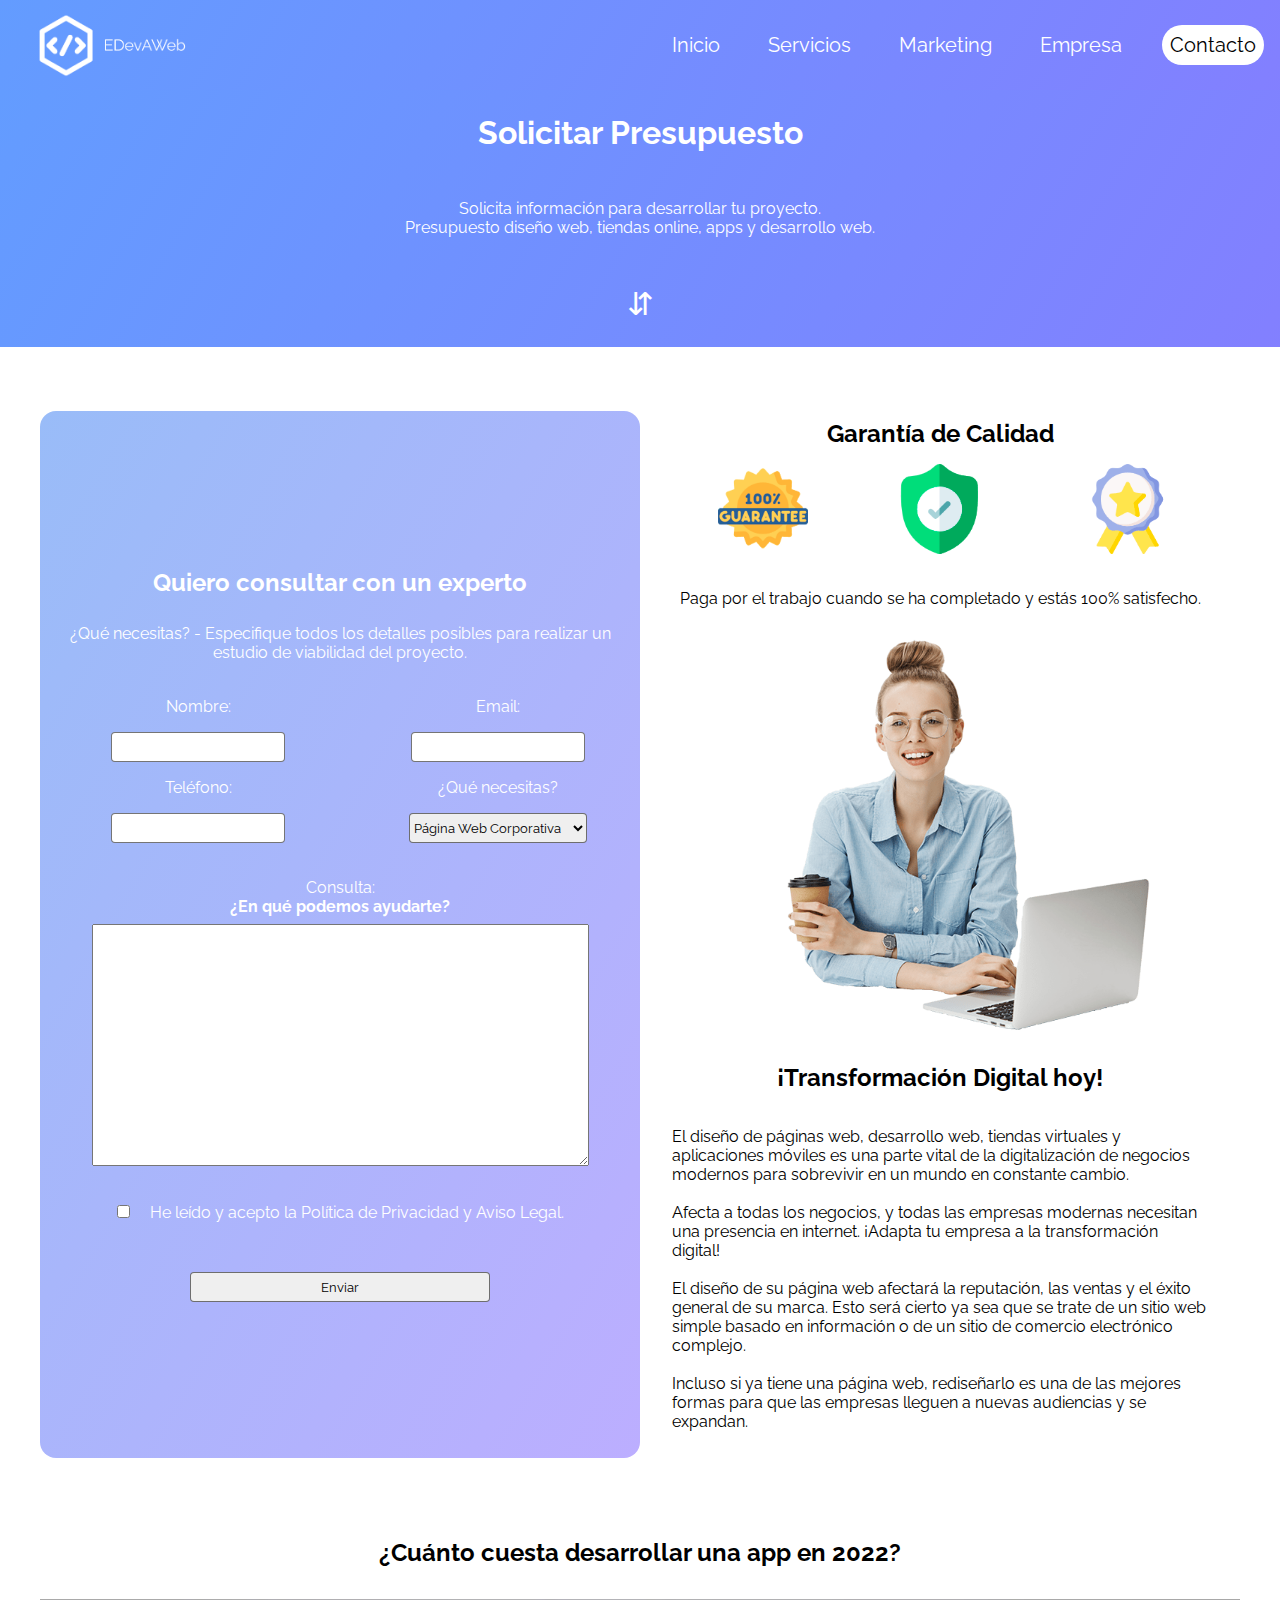
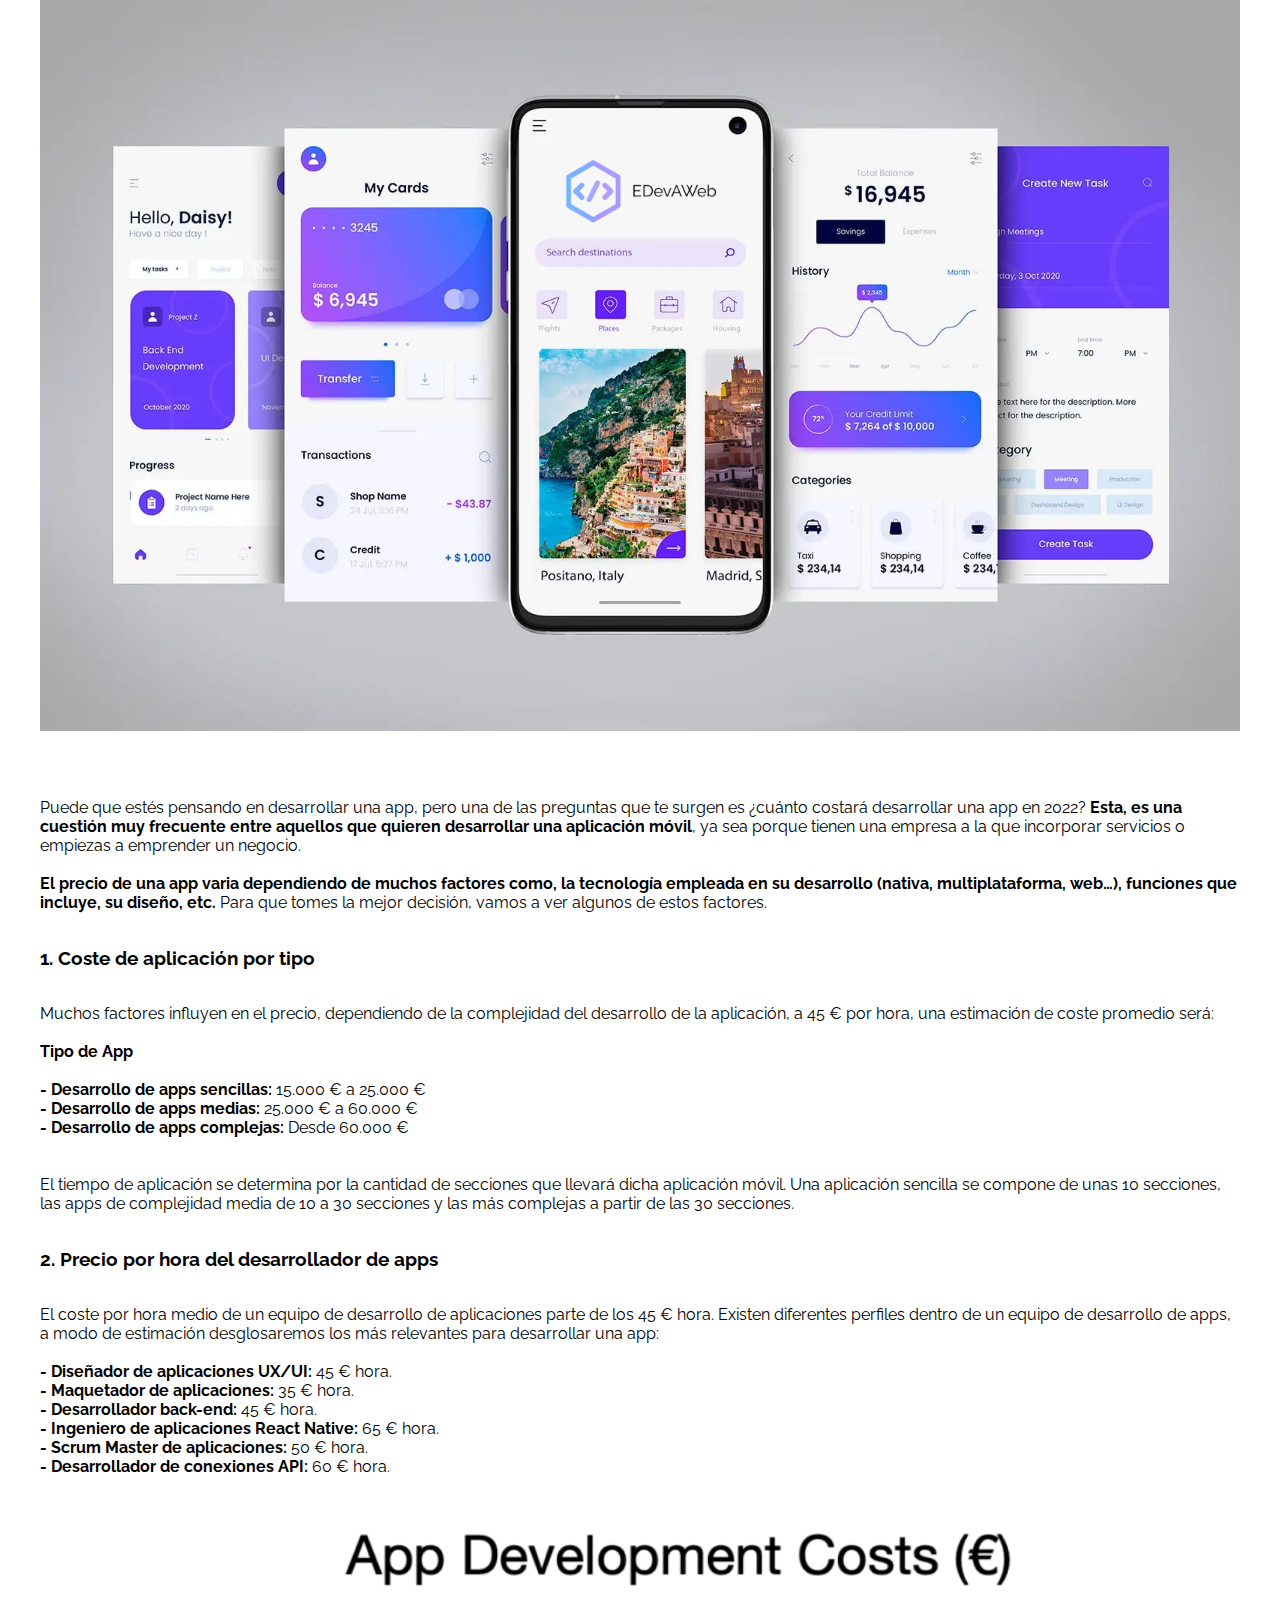
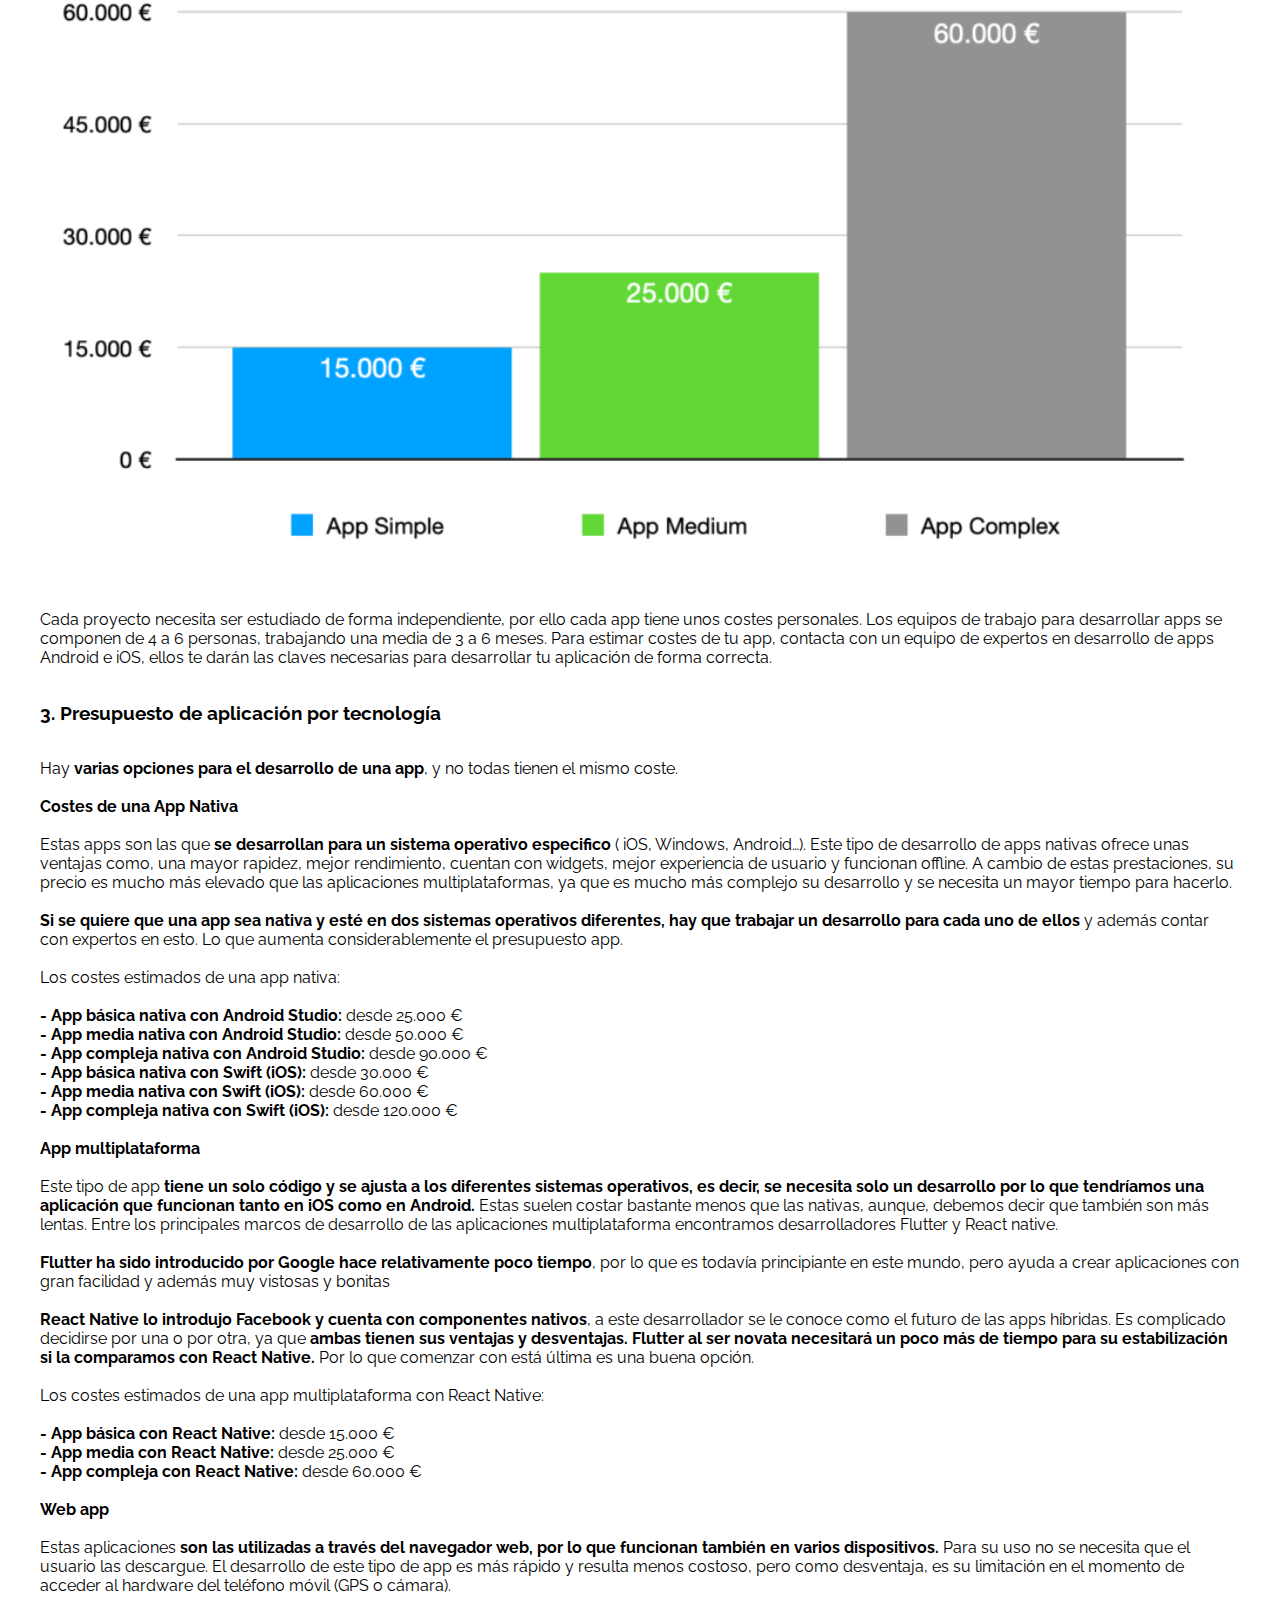
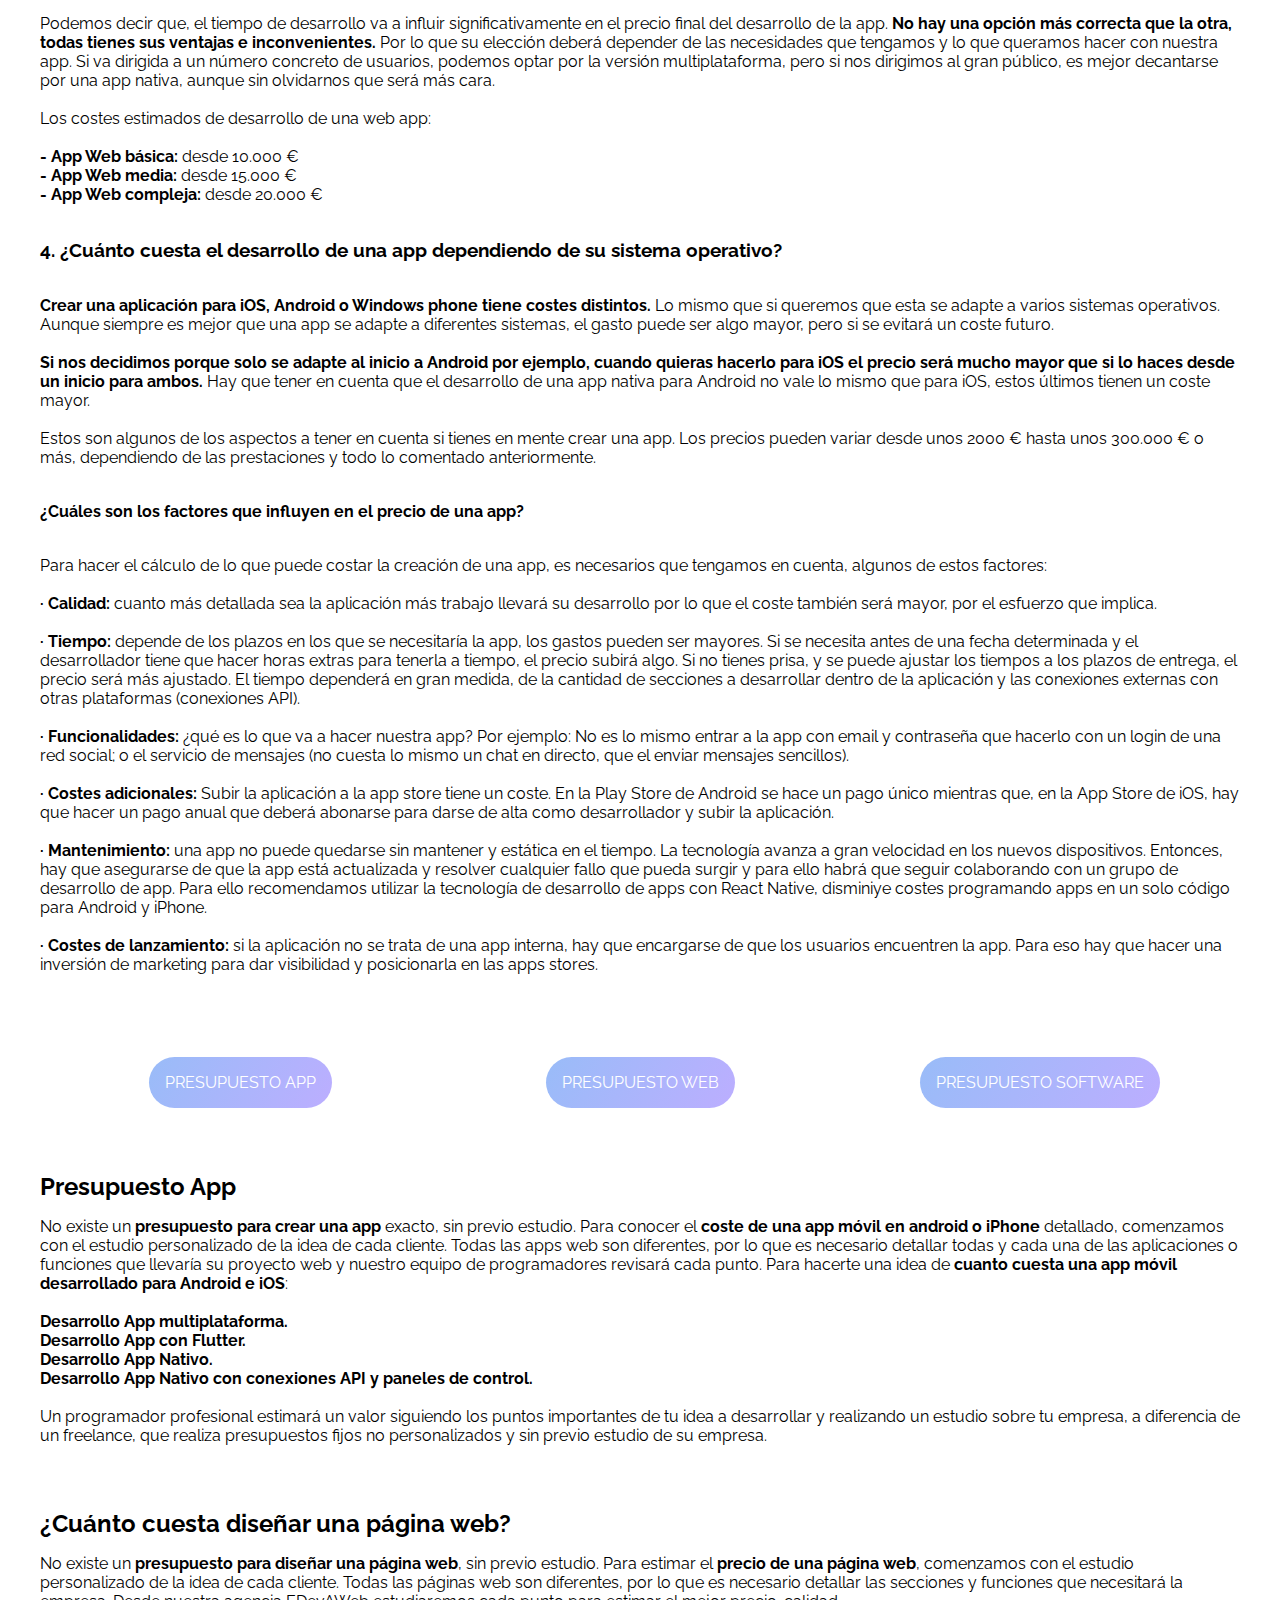
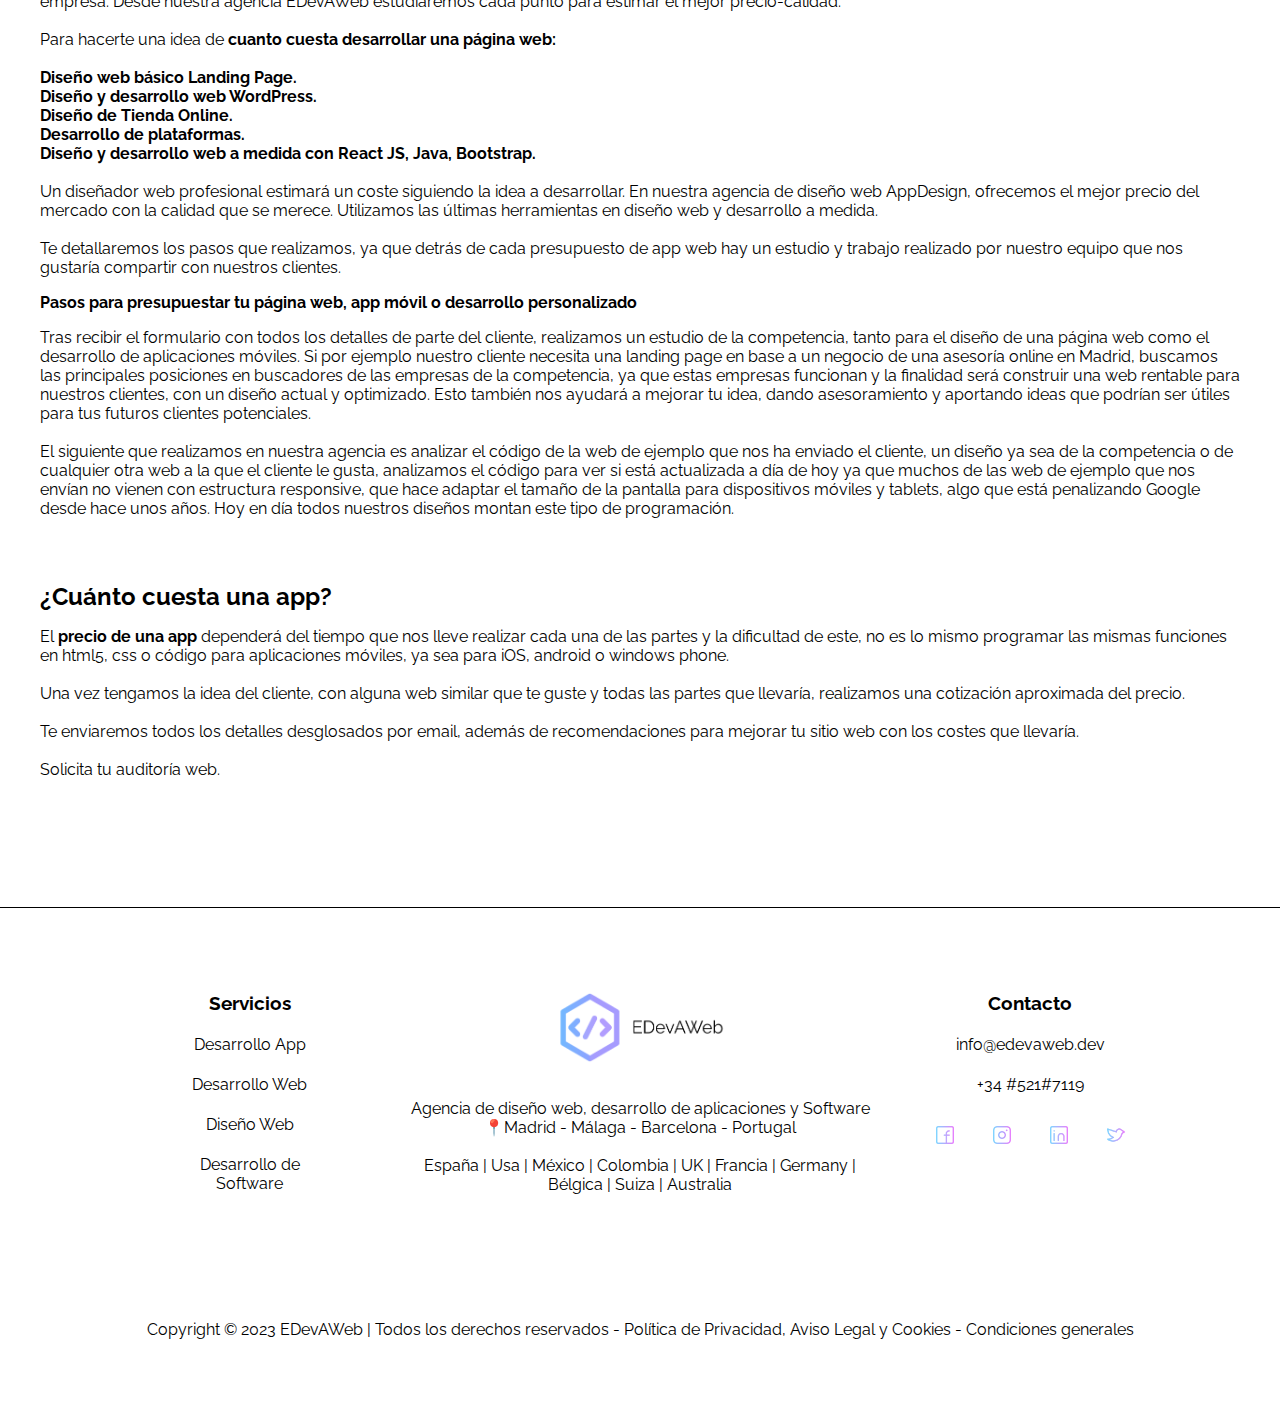
==== commit 6c4a5a6a: "Desarrollo de Software HTML & CSS + Modificaciones" ====
--- a/html/contacto.html
+++ b/html/contacto.html
@@ -377,7 +377,7 @@
                             <span>precio de una página web</span>, comenzamos con el estudio personalizado de la idea de
                             cada
                             cliente. Todas las páginas web son diferentes, por lo que es necesario detallar las
-                            secciones y funciones que necesitará la empresa. Desde nuestra agencia App Design
+                            secciones y funciones que necesitará la empresa. Desde nuestra agencia EDevAWeb
                             estudiaremos cada punto para estimar el mejor precio-calidad.
                             <br><br>
                             Para hacerte una idea de <span>cuanto cuesta desarrollar una página web:</span>
--- a/style.css
+++ b/style.css
@@ -9,7 +9,6 @@
   padding: 0;
   box-sizing: border-box;
   text-decoration: none;
-  list-style-type: none;
   font-family: "Raleway", sans-serif;
 }
 
@@ -32,7 +31,11 @@
 #index-content-1,
 #index-content-1-item-1 a:hover,
 #sub-container-main-head,
-#empresa-enlace-contacto {
+#empresa-enlace-contacto,
+#page-content-empresa-exception-head,
+#page-content-app-head,
+#page-content-web-head,
+#page-content-software-head {
   background-image: linear-gradient(
     120deg,
     rgb(99, 156, 255),
@@ -55,7 +58,11 @@
 #index-content-1,
 #index-content-1-item-1 a:hover,
 #sub-container-main-head,
-#empresa-enlace-contacto {
+#empresa-enlace-contacto,
+#page-content-empresa-exception-head,
+#page-content-app-head,
+#page-content-web-head,
+#page-content-software-head {
   animation: background_animation 20s infinite;
 }
 
@@ -89,6 +96,10 @@
   place-items: center;
 }
 
+header ul {
+  list-style-type: none;
+}
+
 nav {
   width: 85%;
 }
--- a/css/style-contacto.css
+++ b/css/style-contacto.css
@@ -1,5 +1,5 @@
-/* - Sub-Container-Main-Head & Sub-Container-Main  - */
-/* ---> Aplico CSS sobre todos los elementos contenidos en la capas con indentificadores: sub-container-main-head y sub-container-main. */
+/* - Page-Content-Contacto, Sub-Container-Main-Head & Sub-Container-Main  - */
+/* ---> Aplico CSS sobre todos los elementos contenidos en la capas con indentificadores: page-content-contacto, sub-container-main-head y sub-container-main. */
 #page-content-contacto,
 #sub-container-main-head {
   width: 100%;
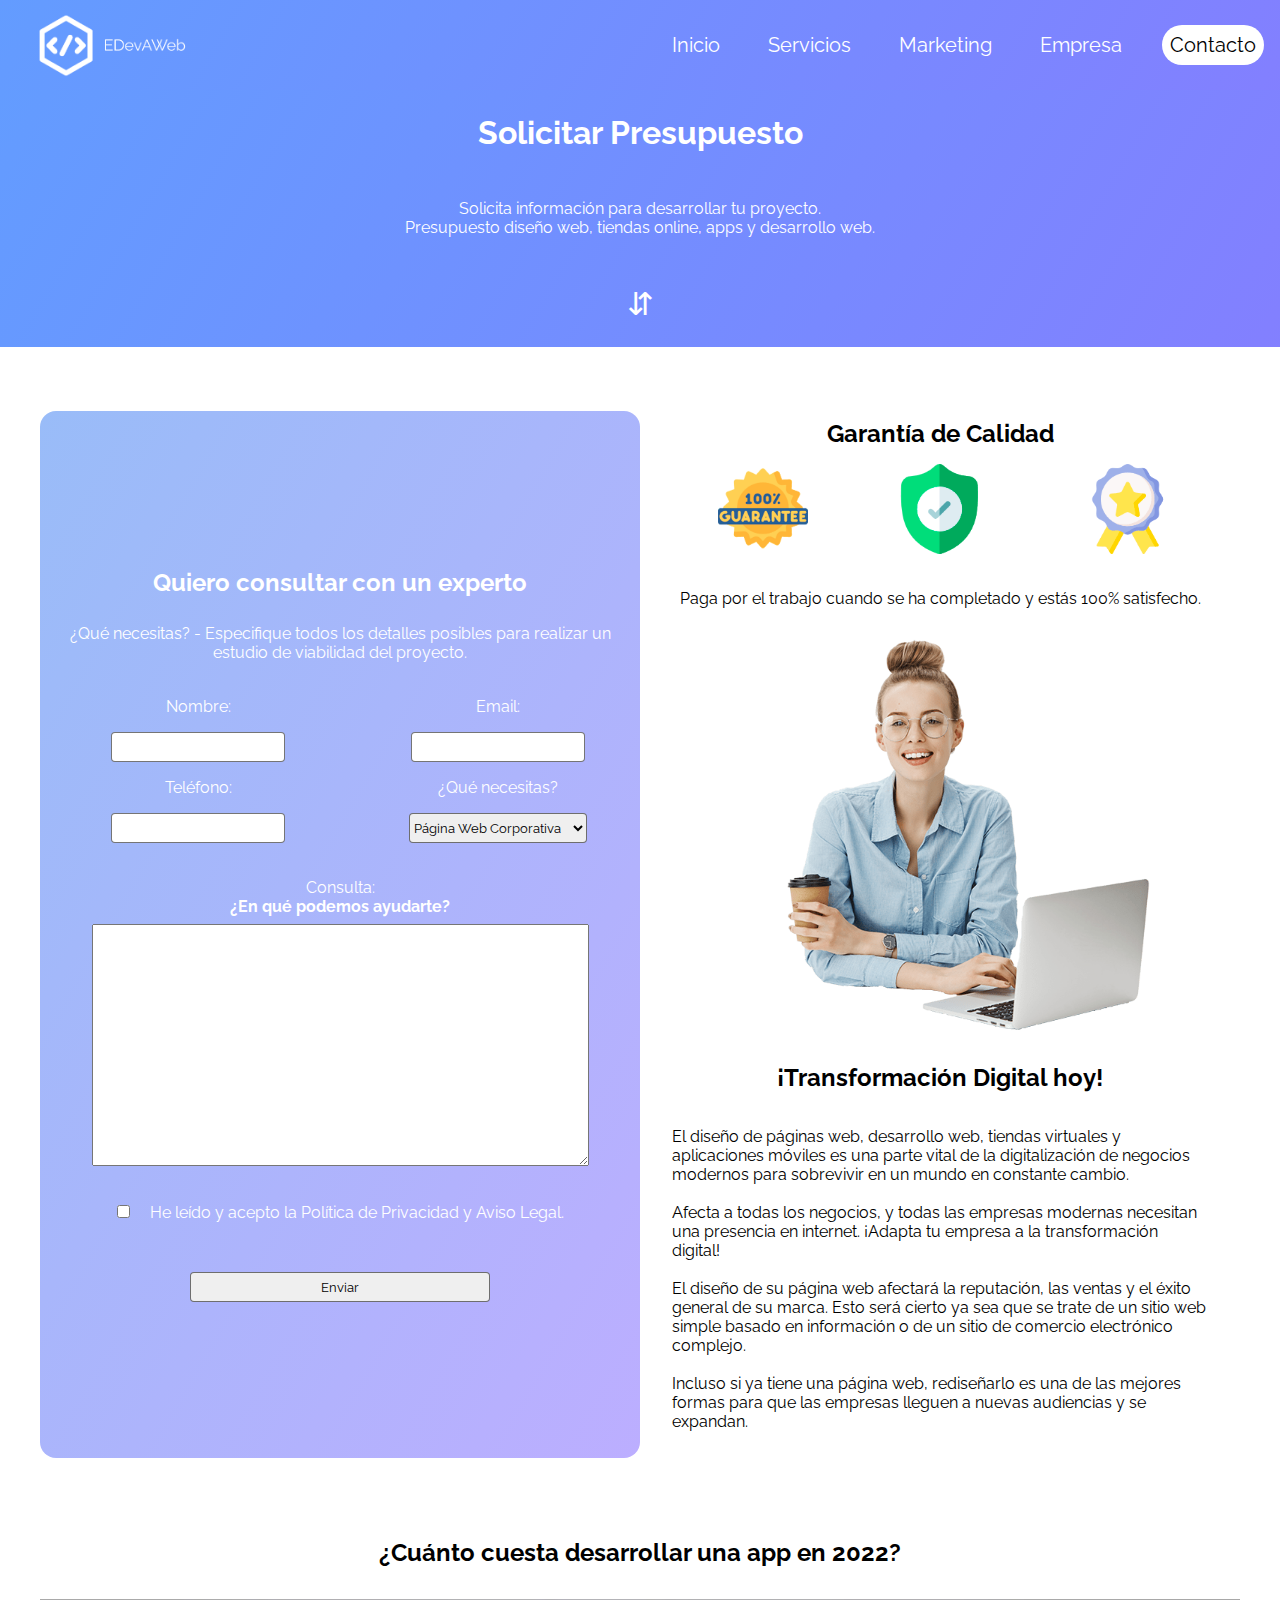
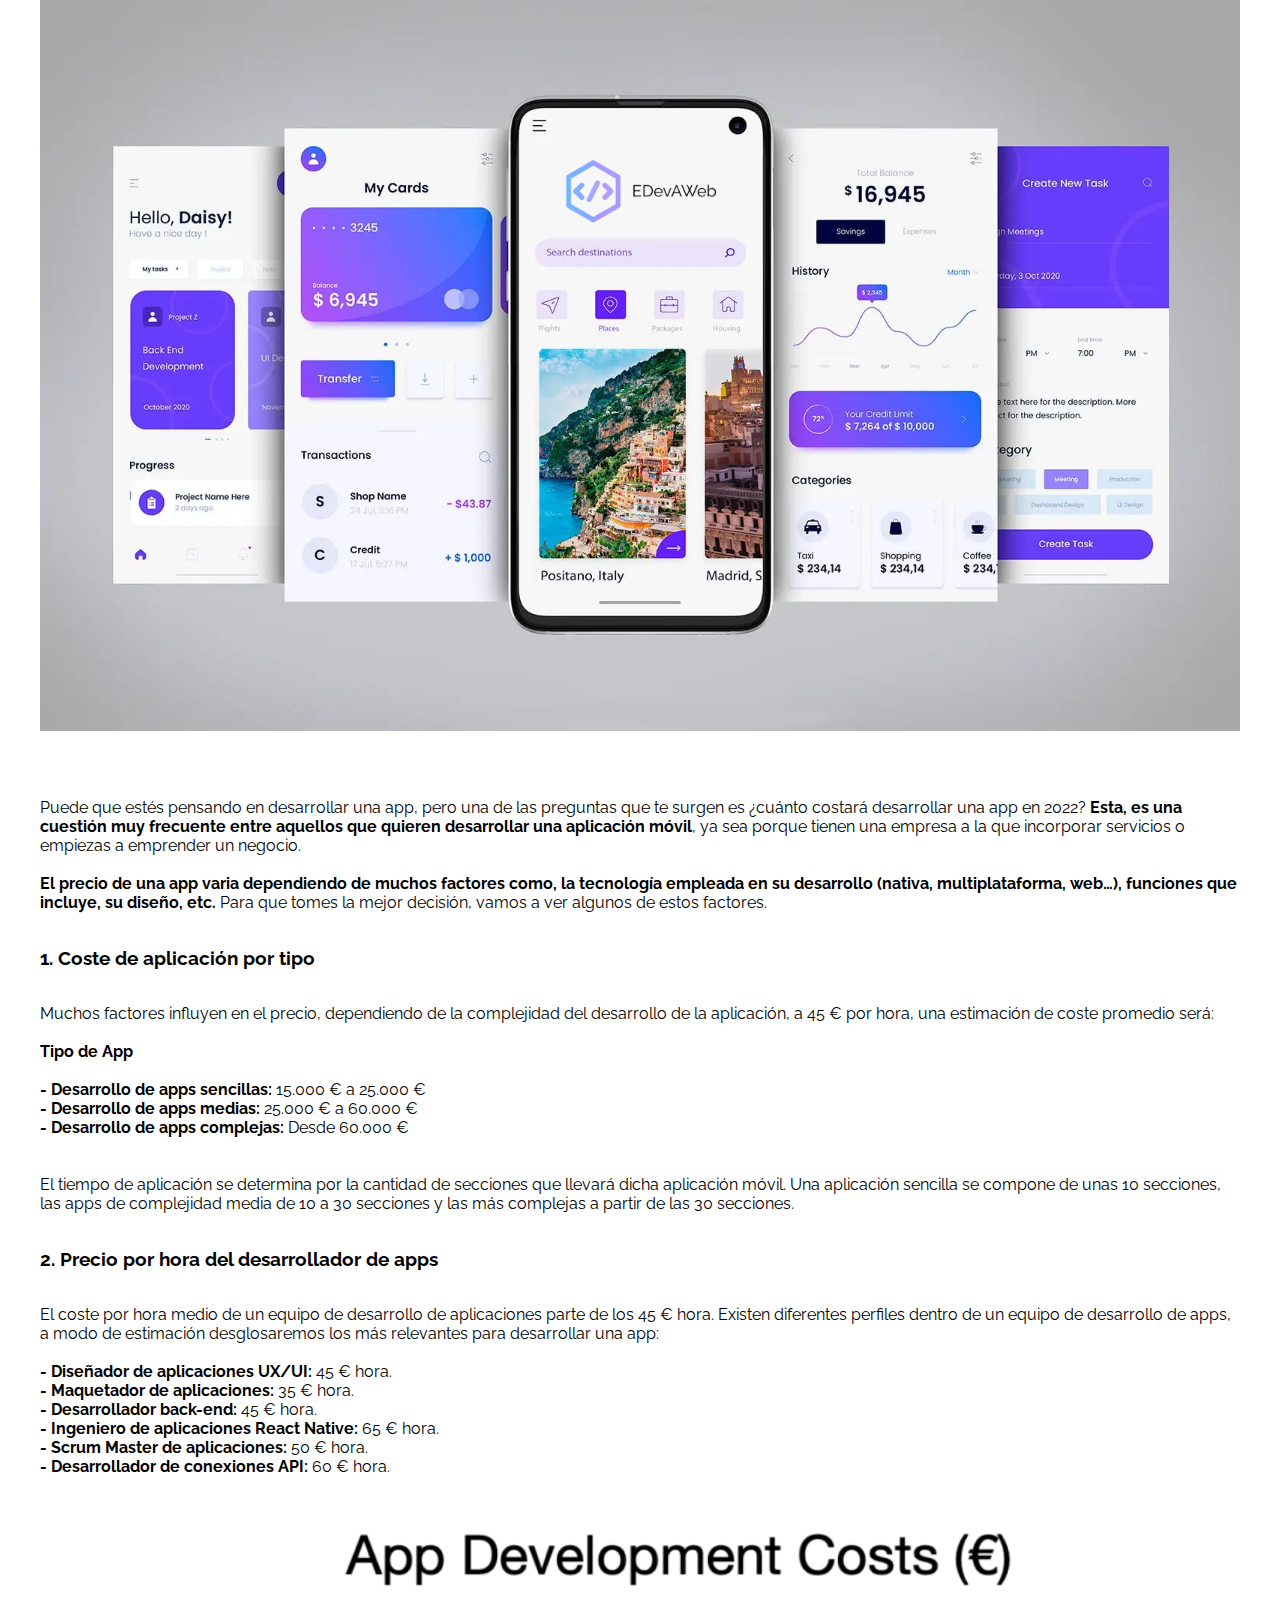
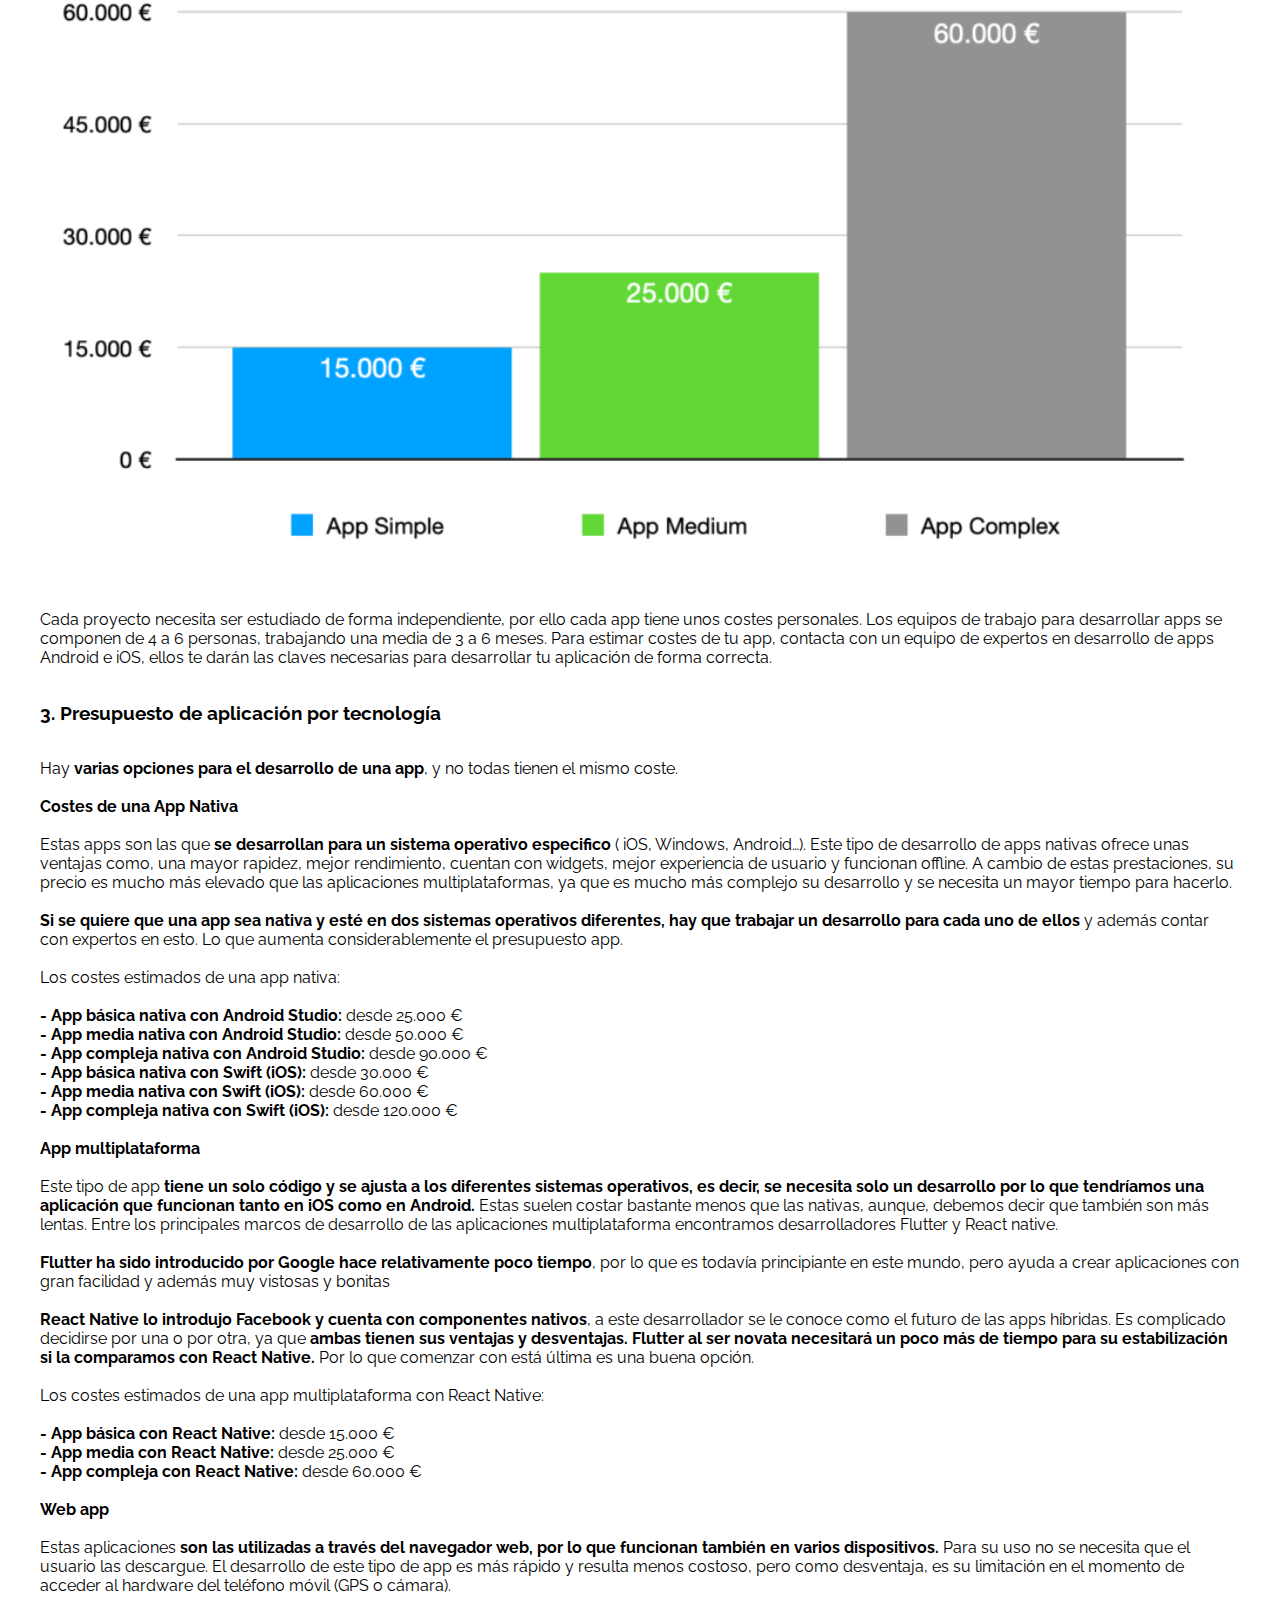
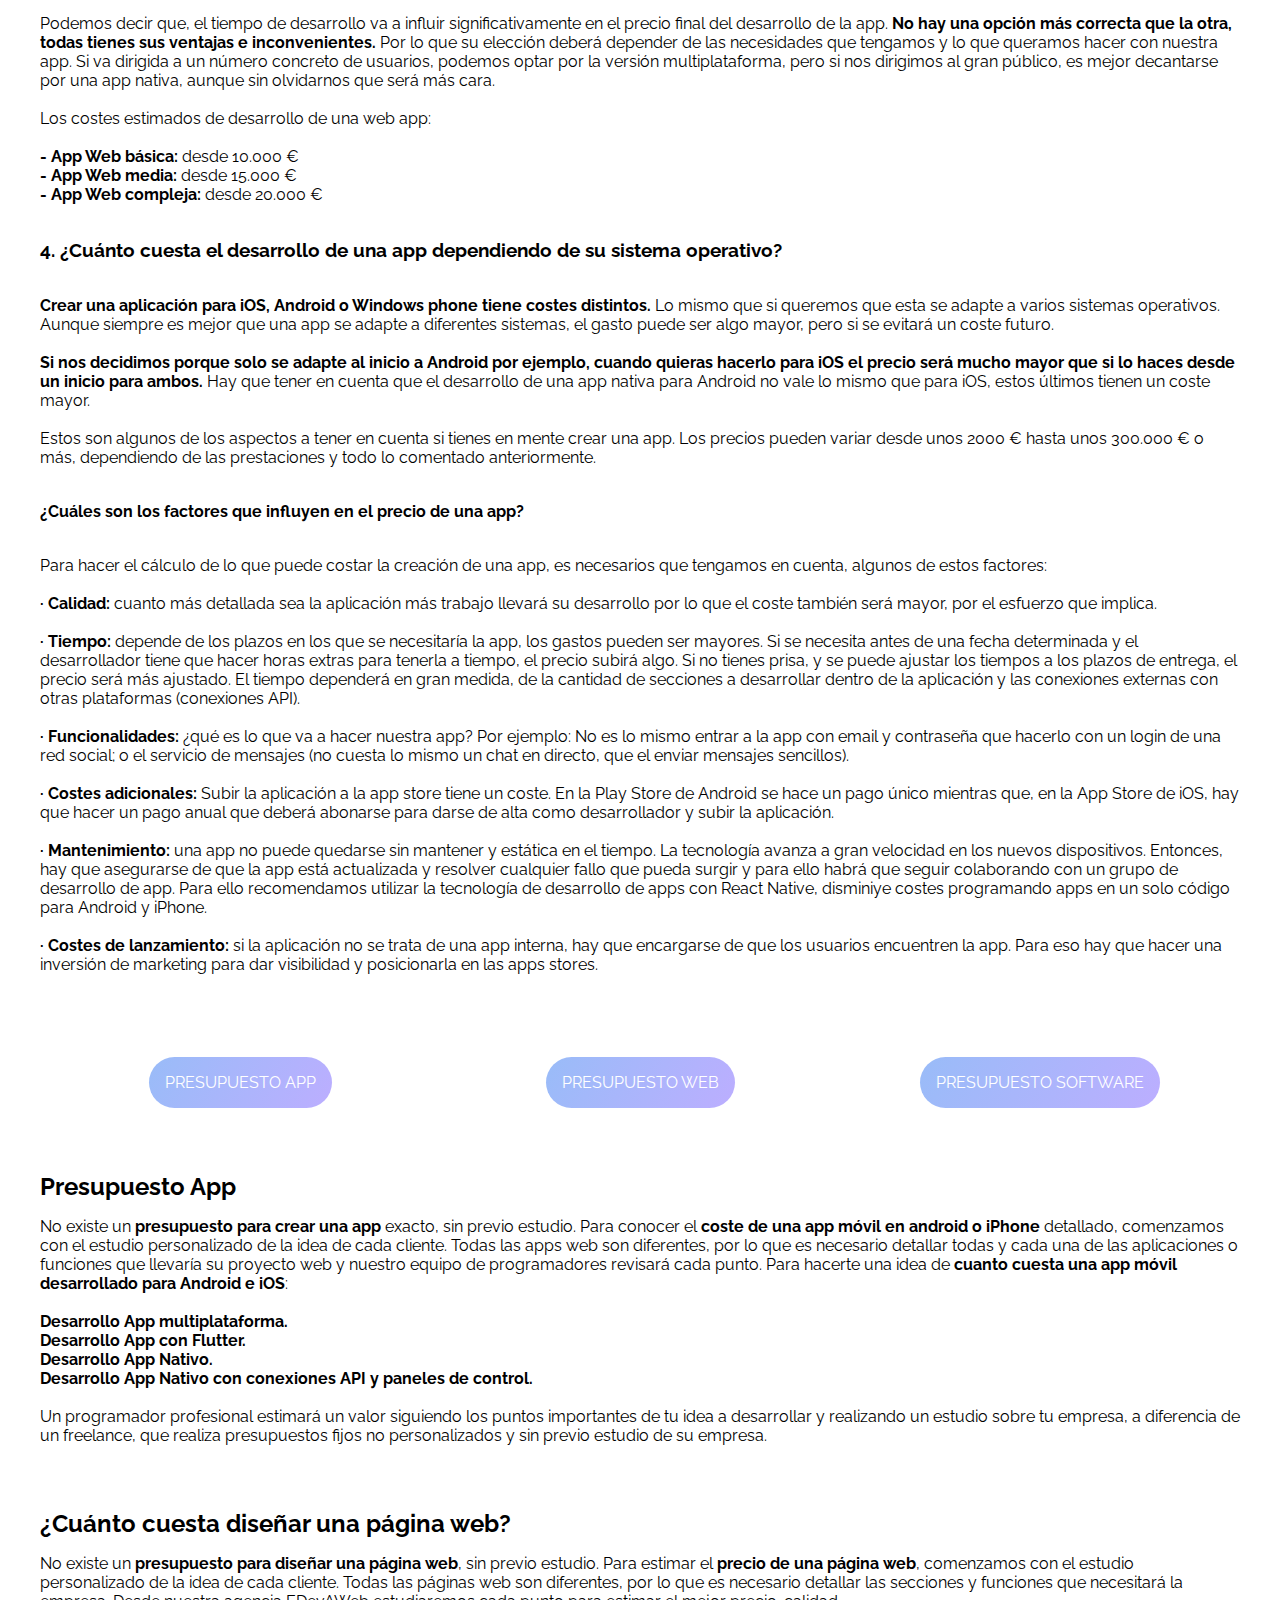
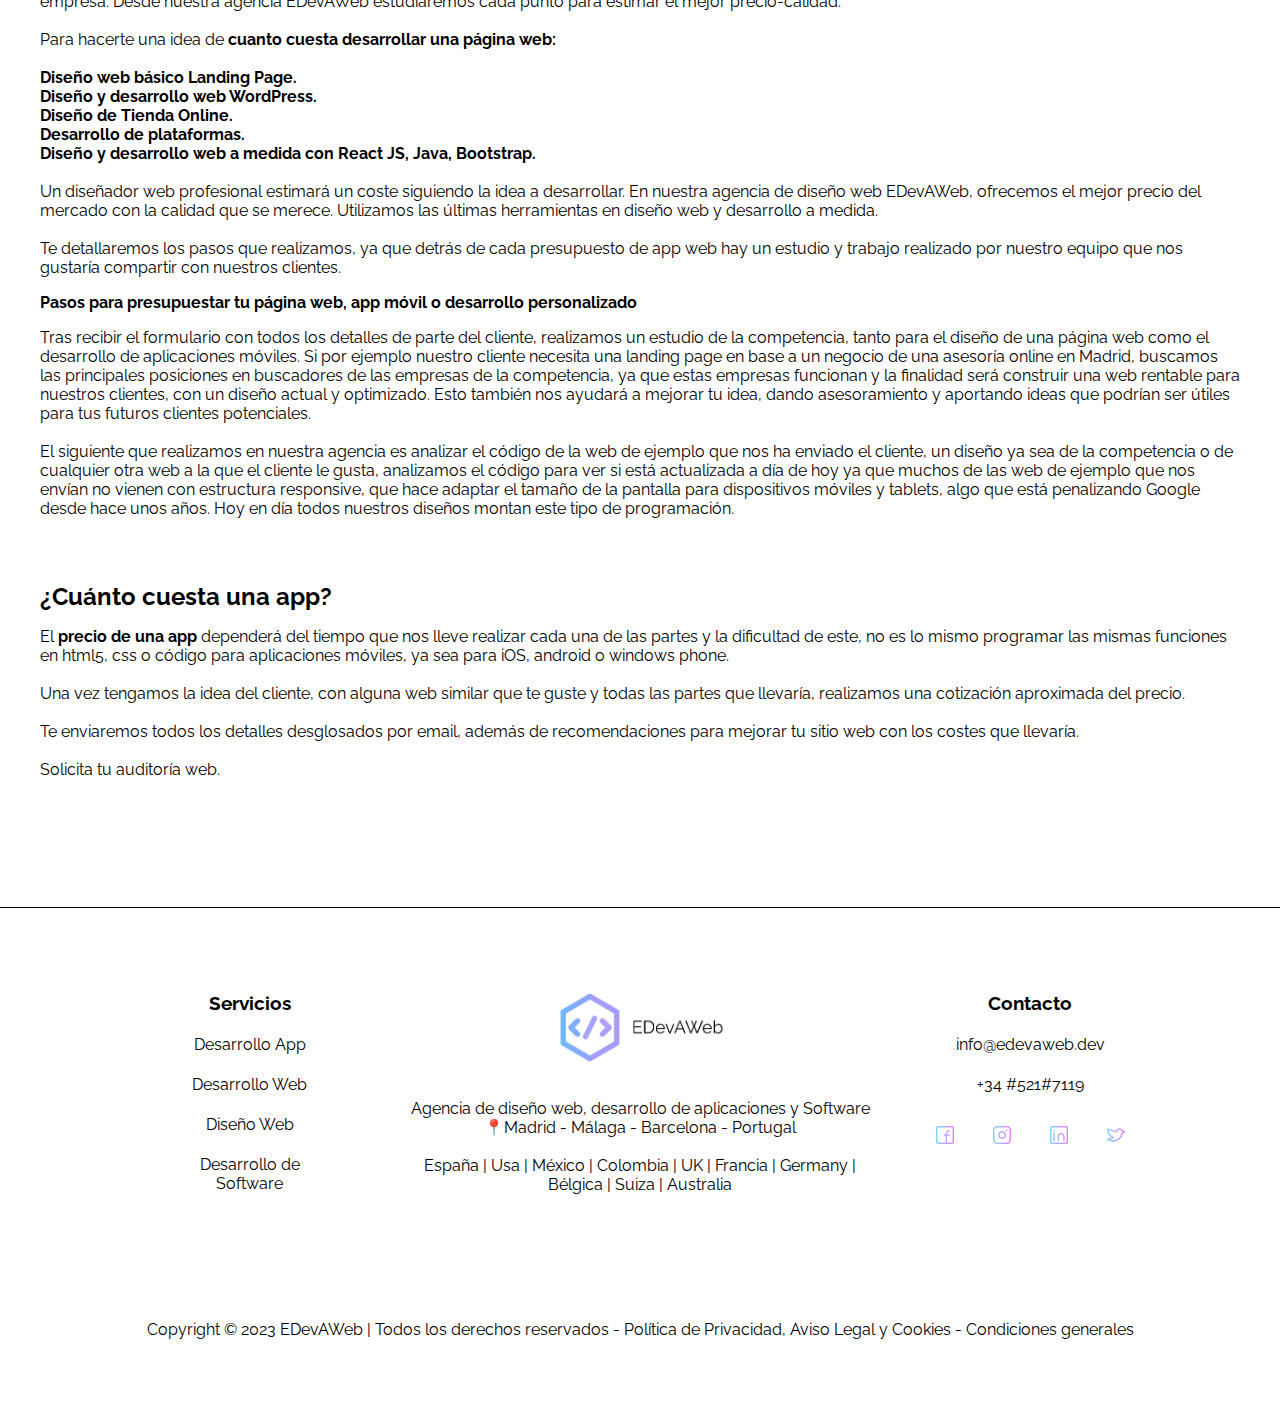
==== commit 7afaa16b: "Diseño Web HTML & CSS + Modificaciones" ====
--- a/html/contacto.html
+++ b/html/contacto.html
@@ -388,7 +388,7 @@
                                 Desarrollo de plataformas. <br>
                                 Diseño y desarrollo web a medida con React JS, Java, Bootstrap. <br><br></span>
                             Un diseñador web profesional estimará un coste siguiendo la idea a desarrollar. En nuestra
-                            agencia de diseño web AppDesign, ofrecemos el mejor precio del mercado con la calidad que se
+                            agencia de diseño web EDevAWeb, ofrecemos el mejor precio del mercado con la calidad que se
                             merece. Utilizamos las últimas herramientas en diseño web y desarrollo a medida.
                             <br><br>
                             Te detallaremos los pasos que realizamos, ya que detrás de cada presupuesto de app web hay
--- a/style.css
+++ b/style.css
@@ -35,7 +35,8 @@
 #page-content-empresa-exception-head,
 #page-content-app-head,
 #page-content-web-head,
-#page-content-software-head {
+#page-content-software-head,
+#page-content-diseño-head {
   background-image: linear-gradient(
     120deg,
     rgb(99, 156, 255),
@@ -62,7 +63,8 @@
 #page-content-empresa-exception-head,
 #page-content-app-head,
 #page-content-web-head,
-#page-content-software-head {
+#page-content-software-head,
+#page-content-diseño-head {
   animation: background_animation 20s infinite;
 }
 
